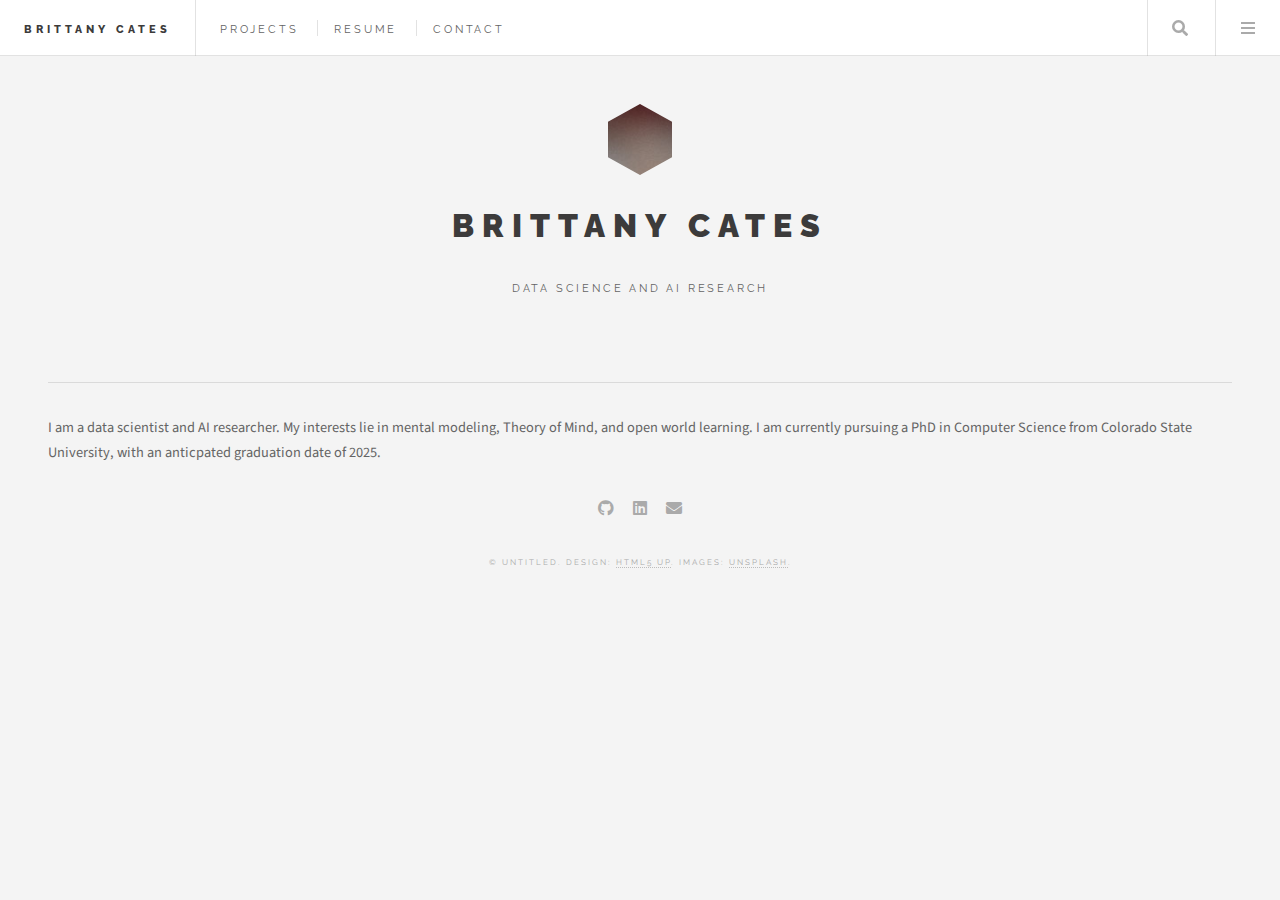
==== index.html @ a71bd6db "Add files via upload" ====
<!DOCTYPE HTML>
<!--
	Future Imperfect by HTML5 UP
	Free for personal and commercial use under the CCA 3.0 license (html5up.net/license)
-->
<html>
	<head>
		<title>Brittany Cates</title>
		<meta charset="utf-8" />
		<meta name="viewport" content="width=device-width, initial-scale=1, user-scalable=no" />
		<link rel="stylesheet" href="assets/css/main.css" />
	</head>
	<body class="is-preload">

		<!-- Wrapper -->
			<div id="wrapper">

				<!-- Header -->
					<header id="header">
						<h1><a href="index.html">Brittany Cates</a></h1>
						<nav class="links">
							<ul>
								<!--<li><a href="#">About</a></li>-->
								<li><a href="projects.html">Projects</a></li>
								<li><a href="https://blcates.github.io/CatesResume.pdf">Resume</a></li>
								<li><a href="contact.html">Contact</a></li>
								<!--
								<li><a href="#">Tempus</a></li>
								<li><a href="#">Adipiscing</a></li>
								-->
							</ul>
						</nav>
						<nav class="main">
							<ul>
								<li class="search">
									<a class="fa-search" href="#search">Search</a>
									<form id="search" method="get" action="#">
										<input type="text" name="query" placeholder="Search" />
									</form>
								</li>
								<li class="menu">
									<a class="fa-bars" href="#menu">Menu</a>
								</li>
							</ul>
						</nav>
					</header>

				<!-- Menu -->
					<section id="menu">

						<!-- Search -->
							<section>
								<form class="search" method="get" action="#">
									<input type="text" name="query" placeholder="Search" />
								</form>
							</section>

						<!-- Links -->
							<section>
								<ul class="links">
									<!--<li>
										<a href="#">
											<h3>About</h3>
											<p></p>
										</a>
									</li>-->
									<li>
										<a href="projects.html">
											<h3>Projects</h3>
											<p></p>
										</a>
									</li>
									<li>
										<a href="https://blcates.github.io/CatesResume.pdf">
											<h3>Resume</h3>
											<p></p>
										</a>
									</li>
									<li>
										<a href="contact.html">
											<h3>Contact</h3>
											<p></p>
										</a>
									</li>
									<!-- <li>
										<a href="#">
											<h3>Etiam sed consequat</h3>
											<p>Porta lectus amet ultricies</p>
										</a>
									</li>
									-->
								</ul>
							</section>

						<!-- Actions -->
						<!--
							<section>
								<ul class="actions stacked">
									<li><a href="#" class="button large fit">Log In</a></li>
								</ul>
							</section>
						-->	

					</section>

					<!-- Main -->
					<div id="main">

						<!-- Post -->
						<!--
							<article class="post">
								<header>
									<div class="title">
										<h2><a href="single.html">Magna sed adipiscing</a></h2>
										<p>Lorem ipsum dolor amet nullam consequat etiam feugiat</p>
									</div>
									<div class="meta">
										<time class="published" datetime="2015-11-01">November 1, 2015</time>
										<a href="#" class="author"><span class="name">Jane Doe</span><img src="images/avatar.jpg" alt="" /></a>
									</div>
								</header>
								<a href="single.html" class="image featured"><img src="images/pic01.jpg" alt="" /></a>
								<p>Mauris neque quam, fermentum ut nisl vitae, convallis maximus nisl. Sed mattis nunc id lorem euismod placerat. Vivamus porttitor magna enim, ac accumsan tortor cursus at. Phasellus sed ultricies mi non congue ullam corper. Praesent tincidunt sed tellus ut rutrum. Sed vitae justo condimentum, porta lectus vitae, ultricies congue gravida diam non fringilla.</p>
								<footer>
									<ul class="actions">
										<li><a href="single.html" class="button large">Continue Reading</a></li>
									</ul>
									<ul class="stats">
										<li><a href="#">General</a></li>
										<li><a href="#" class="icon solid fa-heart">28</a></li>
										<li><a href="#" class="icon solid fa-comment">128</a></li>
									</ul>
								</footer>
							</article>
						-->

						<!-- Post -->
						<!--
							<article class="post">
								<header>
									<div class="title">
										<h2><a href="single.html">Ultricies sed magna euismod enim vitae gravida</a></h2>
										<p>Lorem ipsum dolor amet nullam consequat etiam feugiat</p>
									</div>
									<div class="meta">
										<time class="published" datetime="2015-10-25">October 25, 2015</time>
										<a href="#" class="author"><span class="name">Jane Doe</span><img src="images/avatar.jpg" alt="" /></a>
									</div>
								</header>
								<a href="single.html" class="image featured"><img src="images/pic02.jpg" alt="" /></a>
								<p>Mauris neque quam, fermentum ut nisl vitae, convallis maximus nisl. Sed mattis nunc id lorem euismod placerat. Vivamus porttitor magna enim, ac accumsan tortor cursus at. Phasellus sed ultricies mi non congue ullam corper.</p>
								<footer>
									<ul class="actions">
										<li><a href="single.html" class="button large">Continue Reading</a></li>
									</ul>
									<ul class="stats">
										<li><a href="#">General</a></li>
										<li><a href="#" class="icon solid fa-heart">28</a></li>
										<li><a href="#" class="icon solid fa-comment">128</a></li>
									</ul>
								</footer>
							</article>
						<--
						<!-- Post -->
						<!--
							<article class="post">
								<header>
									<div class="title">
										<h2><a href="single.html">Euismod et accumsan</a></h2>
										<p>Lorem ipsum dolor amet nullam consequat etiam feugiat</p>
									</div>
									<div class="meta">
										<time class="published" datetime="2015-10-22">October 22, 2015</time>
										<a href="#" class="author"><span class="name">Jane Doe</span><img src="images/avatar.jpg" alt="" /></a>
									</div>
								</header>
								<a href="single.html" class="image featured"><img src="images/pic03.jpg" alt="" /></a>
								<p>Mauris neque quam, fermentum ut nisl vitae, convallis maximus nisl. Sed mattis nunc id lorem euismod placerat. Vivamus porttitor magna enim, ac accumsan tortor cursus at. Phasellus sed ultricies mi non congue ullam corper. Praesent tincidunt sed tellus ut rutrum. Sed vitae justo condimentum, porta lectus vitae, ultricies congue gravida diam non fringilla. Cras vehicula tellus eu ligula viverra, ac fringilla turpis suscipit. Quisque vestibulum rhoncus ligula.</p>
								<footer>
									<ul class="actions">
										<li><a href="single.html" class="button large">Continue Reading</a></li>
									</ul>
									<ul class="stats">
										<li><a href="#">General</a></li>
										<li><a href="#" class="icon solid fa-heart">28</a></li>
										<li><a href="#" class="icon solid fa-comment">128</a></li>
									</ul>
								</footer>
							</article>
						-->

						<!-- Post -->
						<!--
							<article class="post">
								<header>
									<div class="title">
										<h2><a href="#">Elements</a></h2>
										<p>Lorem ipsum dolor amet nullam consequat etiam feugiat</p>
									</div>
									<div class="meta">
										<time class="published" datetime="2015-10-18">October 18, 2015</time>
										<a href="#" class="author"><span class="name">Jane Doe</span><img src="images/avatar.jpg" alt="" /></a>
									</div>
								</header>

								<section>
									<h3>Text</h3>
									<p>This is <b>bold</b> and this is <strong>strong</strong>. This is <i>italic</i> and this is <em>emphasized</em>.
									This is <sup>superscript</sup> text and this is <sub>subscript</sub> text.
									This is <u>underlined</u> and this is code: <code>for (;;) { ... }</code>. Finally, <a href="#">this is a link</a>.</p>
									<hr />
									<p>Nunc lacinia ante nunc ac lobortis. Interdum adipiscing gravida odio porttitor sem non mi integer non faucibus ornare mi ut ante amet placerat aliquet. Volutpat eu sed ante lacinia sapien lorem accumsan varius montes viverra nibh in adipiscing blandit tempus accumsan.</p>
									
									<h2>Heading Level 2</h2>
									<h3>Heading Level 3</h3>
									<h4>Heading Level 4</h4>
									<hr />
									<h4>Blockquote</h4>
									<blockquote>Fringilla nisl. Donec accumsan interdum nisi, quis tincidunt felis sagittis eget tempus euismod. Vestibulum ante ipsum primis in faucibus vestibulum. Blandit adipiscing eu felis iaculis volutpat ac adipiscing accumsan faucibus. Vestibulum ante ipsum primis in faucibus lorem ipsum dolor sit amet nullam adipiscing eu felis.</blockquote>
									<h4>Preformatted</h4>
									<pre><code>i = 0;

while (!deck.isInOrder()) {
  print 'Iteration ' + i;
  deck.shuffle();
  i++;
}

print 'It took ' + i + ' iterations to sort the deck.';</code></pre>
								</section>

								<section>
									<h3>Lists</h3>
									<div class="row">
										<div class="col-6 col-12-medium">
											<h4>Unordered</h4>
											<ul>
												<li>Dolor pulvinar etiam.</li>
												<li>Sagittis adipiscing.</li>
												<li>Felis enim feugiat.</li>
											</ul>
											<h4>Alternate</h4>
											<ul class="alt">
												<li>Dolor pulvinar etiam.</li>
												<li>Sagittis adipiscing.</li>
												<li>Felis enim feugiat.</li>
											</ul>
										</div>
										<div class="col-6 col-12-medium">
											<h4>Ordered</h4>
											<ol>
												<li>Dolor pulvinar etiam.</li>
												<li>Etiam vel felis viverra.</li>
												<li>Felis enim feugiat.</li>
												<li>Dolor pulvinar etiam.</li>
												<li>Etiam vel felis lorem.</li>
												<li>Felis enim et feugiat.</li>
											</ol>
											<h4>Icons</h4>
											<ul class="icons">
												<li><a href="#" class="icon brands fa-twitter"><span class="label">Twitter</span></a></li>
												<li><a href="#" class="icon brands fa-facebook-f"><span class="label">Facebook</span></a></li>
												<li><a href="#" class="icon brands fa-instagram"><span class="label">Instagram</span></a></li>
												<li><a href="#" class="icon brands fa-github"><span class="label">Github</span></a></li>
											</ul>
										</div>
									</div>
									<h3>Actions</h3>
									<div class="row">
										<div class="col-6 col-12-medium">
											<ul class="actions">
												<li><a href="#" class="button">Default</a></li>
												<li><a href="#" class="button">Default</a></li>
												<li><a href="#" class="button">Default</a></li>
											</ul>
											<ul class="actions small">
												<li><a href="#" class="button small">Small</a></li>
												<li><a href="#" class="button small">Small</a></li>
												<li><a href="#" class="button small">Small</a></li>
											</ul>
											<ul class="actions stacked">
												<li><a href="#" class="button">Default</a></li>
												<li><a href="#" class="button">Default</a></li>
												<li><a href="#" class="button">Default</a></li>
											</ul>
											<ul class="actions stacked">
												<li><a href="#" class="button small">Small</a></li>
												<li><a href="#" class="button small">Small</a></li>
												<li><a href="#" class="button small">Small</a></li>
											</ul>
										</div>
										<div class="col-6 col-12-medium">
											<ul class="actions stacked">
												<li><a href="#" class="button fit">Default</a></li>
												<li><a href="#" class="button fit">Default</a></li>
											</ul>
											<ul class="actions stacked">
												<li><a href="#" class="button small fit">Small</a></li>
												<li><a href="#" class="button small fit">Small</a></li>
											</ul>
										</div>
									</div>
								</section>

								<section>
									<h3>Table</h3>
									<h4>Default</h4>
									<div class="table-wrapper">
										<table>
											<thead>
												<tr>
													<th>Name</th>
													<th>Description</th>
													<th>Price</th>
												</tr>
											</thead>
											<tbody>
												<tr>
													<td>Item One</td>
													<td>Ante turpis integer aliquet porttitor.</td>
													<td>29.99</td>
												</tr>
												<tr>
													<td>Item Two</td>
													<td>Vis ac commodo adipiscing arcu aliquet.</td>
													<td>19.99</td>
												</tr>
												<tr>
													<td>Item Three</td>
													<td> Morbi faucibus arcu accumsan lorem.</td>
													<td>29.99</td>
												</tr>
												<tr>
													<td>Item Four</td>
													<td>Vitae integer tempus condimentum.</td>
													<td>19.99</td>
												</tr>
												<tr>
													<td>Item Five</td>
													<td>Ante turpis integer aliquet porttitor.</td>
													<td>29.99</td>
												</tr>
											</tbody>
											<tfoot>
												<tr>
													<td colspan="2"></td>
													<td>100.00</td>
												</tr>
											</tfoot>
										</table>
									</div>

									<h4>Alternate</h4>
									<div class="table-wrapper">
										<table class="alt">
											<thead>
												<tr>
													<th>Name</th>
													<th>Description</th>
													<th>Price</th>
												</tr>
											</thead>
											<tbody>
												<tr>
													<td>Item One</td>
													<td>Ante turpis integer aliquet porttitor.</td>
													<td>29.99</td>
												</tr>
												<tr>
													<td>Item Two</td>
													<td>Vis ac commodo adipiscing arcu aliquet.</td>
													<td>19.99</td>
												</tr>
												<tr>
													<td>Item Three</td>
													<td> Morbi faucibus arcu accumsan lorem.</td>
													<td>29.99</td>
												</tr>
												<tr>
													<td>Item Four</td>
													<td>Vitae integer tempus condimentum.</td>
													<td>19.99</td>
												</tr>
												<tr>
													<td>Item Five</td>
													<td>Ante turpis integer aliquet porttitor.</td>
													<td>29.99</td>
												</tr>
											</tbody>
											<tfoot>
												<tr>
													<td colspan="2"></td>
													<td>100.00</td>
												</tr>
											</tfoot>
										</table>
									</div>
								</section>

								<section>
									<h3>Buttons</h3>
									<ul class="actions">
										<li><a href="#" class="button large">Large</a></li>
										<li><a href="#" class="button">Default</a></li>
										<li><a href="#" class="button small">Small</a></li>
									</ul>
									<ul class="actions fit">
										<li><a href="#" class="button fit">Fit</a></li>
										<li><a href="#" class="button fit">Fit</a></li>
										<li><a href="#" class="button fit">Fit</a></li>
									</ul>
									<ul class="actions fit small">
										<li><a href="#" class="button fit small">Fit + Small</a></li>
										<li><a href="#" class="button fit small">Fit + Small</a></li>
										<li><a href="#" class="button fit small">Fit + Small</a></li>
									</ul>
									<ul class="actions">
										<li><a href="#" class="button icon solid fa-download">Icon</a></li>
										<li><a href="#" class="button icon solid fa-upload">Icon</a></li>
										<li><a href="#" class="button icon solid fa-save">Icon</a></li>
									</ul>
									<ul class="actions">
										<li><span class="button disabled">Disabled</span></li>
										<li><span class="button disabled icon solid fa-download">Disabled</span></li>
									</ul>
								</section>

								<section>
									<h3>Form</h3>
									<form method="post" action="#">
										<div class="row gtr-uniform">
											<div class="col-6 col-12-xsmall">
												<input type="text" name="demo-name" id="demo-name" value="" placeholder="Name" />
											</div>
											<div class="col-6 col-12-xsmall">
												<input type="email" name="demo-email" id="demo-email" value="" placeholder="Email" />
											</div>
											<div class="col-12">
												<select name="demo-category" id="demo-category">
													<option value="">- Category -</option>
													<option value="1">Manufacturing</option>
													<option value="1">Shipping</option>
													<option value="1">Administration</option>
													<option value="1">Human Resources</option>
												</select>
											</div>
											<div class="col-4 col-12-small">
												<input type="radio" id="demo-priority-low" name="demo-priority" checked>
												<label for="demo-priority-low">Low</label>
											</div>
											<div class="col-4 col-12-small">
												<input type="radio" id="demo-priority-normal" name="demo-priority">
												<label for="demo-priority-normal">Normal</label>
											</div>
											<div class="col-4 col-12-small">
												<input type="radio" id="demo-priority-high" name="demo-priority">
												<label for="demo-priority-high">High</label>
											</div>
											<div class="col-6 col-12-small">
												<input type="checkbox" id="demo-copy" name="demo-copy">
												<label for="demo-copy">Email me a copy</label>
											</div>
											<div class="col-6 col-12-small">
												<input type="checkbox" id="demo-human" name="demo-human" checked>
												<label for="demo-human">Not a robot</label>
											</div>
											<div class="col-12">
												<textarea name="demo-message" id="demo-message" placeholder="Enter your message" rows="6"></textarea>
											</div>
											<div class="col-12">
												<ul class="actions">
													<li><input type="submit" value="Send Message" /></li>
													<li><input type="reset" value="Reset" /></li>
												</ul>
											</div>
										</div>
									</form>
								</section>

								<section>
									<h3>Image</h3>
									<h4>Fit</h4>
									<div class="box alt">
										<div class="row gtr-uniform">
											<div class="col-12"><span class="image fit"><img src="images/pic02.jpg" alt="" /></span></div>
											<div class="col-4"><span class="image fit"><img src="images/pic04.jpg" alt="" /></span></div>
											<div class="col-4"><span class="image fit"><img src="images/pic05.jpg" alt="" /></span></div>
											<div class="col-4"><span class="image fit"><img src="images/pic06.jpg" alt="" /></span></div>
											<div class="col-4"><span class="image fit"><img src="images/pic06.jpg" alt="" /></span></div>
											<div class="col-4"><span class="image fit"><img src="images/pic04.jpg" alt="" /></span></div>
											<div class="col-4"><span class="image fit"><img src="images/pic05.jpg" alt="" /></span></div>
											<div class="col-4"><span class="image fit"><img src="images/pic05.jpg" alt="" /></span></div>
											<div class="col-4"><span class="image fit"><img src="images/pic06.jpg" alt="" /></span></div>
											<div class="col-4"><span class="image fit"><img src="images/pic04.jpg" alt="" /></span></div>
										</div>
									</div>
									<h4>Left &amp; Right</h4>
									<p><span class="image left"><img src="images/pic07.jpg" alt="" /></span>Fringilla nisl. Donec accumsan interdum nisi, quis tincidunt felis sagittis eget. tempus euismod. Vestibulum ante ipsum primis in faucibus vestibulum. Blandit adipiscing eu felis iaculis volutpat ac adipiscing accumsan eu faucibus. Integer ac pellentesque praesent tincidunt felis sagittis eget. tempus euismod. Vestibulum ante ipsum primis in faucibus vestibulum. Blandit adipiscing eu felis iaculis volutpat ac adipiscing accumsan eu faucibus. Integer ac pellentesque praesent. Donec accumsan interdum nisi, quis tincidunt felis sagittis eget. tempus euismod. Vestibulum ante ipsum primis in faucibus vestibulum. Blandit adipiscing eu felis iaculis volutpat ac adipiscing accumsan eu faucibus. Integer ac pellentesque praesent tincidunt felis sagittis eget. tempus euismod. Vestibulum ante ipsum primis in faucibus vestibulum. Blandit adipiscing eu felis iaculis volutpat ac adipiscing accumsan eu faucibus. Integer ac pellentesque praesent. Blandit adipiscing eu felis iaculis volutpat ac adipiscing accumsan eu faucibus. Integer ac pellentesque praesent tincidunt felis sagittis eget. tempus euismod. Vestibulum ante ipsum primis in faucibus vestibulum. Blandit adipiscing eu felis iaculis volutpat ac adipiscing accumsan eu faucibus. Integer ac pellentesque praesent.</p>
									<p><span class="image right"><img src="images/pic04.jpg" alt="" /></span>Fringilla nisl. Donec accumsan interdum nisi, quis tincidunt felis sagittis eget. tempus euismod. Vestibulum ante ipsum primis in faucibus vestibulum. Blandit adipiscing eu felis iaculis volutpat ac adipiscing accumsan eu faucibus. Integer ac pellentesque praesent tincidunt felis sagittis eget. tempus euismod. Vestibulum ante ipsum primis in faucibus vestibulum. Blandit adipiscing eu felis iaculis volutpat ac adipiscing accumsan eu faucibus. Integer ac pellentesque praesent. Donec accumsan interdum nisi, quis tincidunt felis sagittis eget. tempus euismod. Vestibulum ante ipsum primis in faucibus vestibulum. Blandit adipiscing eu felis iaculis volutpat ac adipiscing accumsan eu faucibus. Integer ac pellentesque praesent tincidunt felis sagittis eget. tempus euismod. Vestibulum ante ipsum primis in faucibus vestibulum. Blandit adipiscing eu felis iaculis volutpat ac adipiscing accumsan eu faucibus. Integer ac pellentesque praesent. Blandit adipiscing eu felis iaculis volutpat ac adipiscing accumsan eu faucibus. Integer ac pellentesque praesent tincidunt felis sagittis eget. tempus euismod. Vestibulum ante ipsum primis in faucibus vestibulum. Blandit adipiscing eu felis iaculis volutpat ac adipiscing accumsan eu faucibus. Integer ac pellentesque praesent.</p>
								</section>

							</article>
						-->

						<!-- Pagination -->
						<!--
							<ul class="actions pagination">
								<li><a href="" class="disabled button large previous">Previous Page</a></li>
								<li><a href="#" class="button large next">Next Page</a></li>
							</ul>
							-->

					</div>

				<!-- Sidebar -->
					<section class="main">

						<!-- Intro -->
							<section id="intro">
								<a href="#" class="logo"><img src="images/logo.jpg" alt="" /></a>
								<header>
									<h2>Brittany Cates</h2>
									<p>Data Science and AI Research <a href="http://html5up.net"></a></p>
								</header>
							</section>

						<!-- Mini Posts -->
							<section>
								<div class="mini-posts">

									<!-- Mini Post -->
									<!--
										<article class="mini-post">
											<header>
												<h3><a href="single.html">Vitae sed condimentum</a></h3>
												<time class="published" datetime="2015-10-20">October 20, 2015</time>
												<a href="#" class="author"><img src="images/avatar.jpg" alt="" /></a>
											</header>
											<a href="single.html" class="image"><img src="images/pic04.jpg" alt="" /></a>
										</article>
									-->

									<!-- Mini Post -->
									<!--
										<article class="mini-post">
											<header>
												<h3><a href="single.html">Rutrum neque accumsan</a></h3>
												<time class="published" datetime="2015-10-19">October 19, 2015</time>
												<a href="#" class="author"><img src="images/avatar.jpg" alt="" /></a>
											</header>
											<a href="single.html" class="image"><img src="images/pic05.jpg" alt="" /></a>
										</article>
										-->

									<!-- Mini Post -->
									<!--
										<article class="mini-post">
											<header>
												<h3><a href="single.html">Odio congue mattis</a></h3>
												<time class="published" datetime="2015-10-18">October 18, 2015</time>
												<a href="#" class="author"><img src="images/avatar.jpg" alt="" /></a>
											</header>
											<a href="single.html" class="image"><img src="images/pic06.jpg" alt="" /></a>
										</article>
										-->

									<!-- Mini Post -->
									<!--
										<article class="mini-post">
											<header>
												<h3><a href="single.html">Enim nisl veroeros</a></h3>
												<time class="published" datetime="2015-10-17">October 17, 2015</time>
												<a href="#" class="author"><img src="images/avatar.jpg" alt="" /></a>
											</header>
											<a href="single.html" class="image"><img src="images/pic07.jpg" alt="" /></a>
										</article>
									-->

								</div>
							</section>

						<!-- Posts List -->
						<!---
							<section>
								<ul class="posts">
									<li>
										<article>
											<header>
												<h3><a href="single.html">Lorem ipsum fermentum ut nisl vitae</a></h3>
												<time class="published" datetime="2015-10-20">October 20, 2015</time>
											</header>
											<a href="single.html" class="image"><img src="images/pic08.jpg" alt="" /></a>
										</article>
									</li>
									<li>
										<article>
											<header>
												<h3><a href="single.html">Convallis maximus nisl mattis nunc id lorem</a></h3>
												<time class="published" datetime="2015-10-15">October 15, 2015</time>
											</header>
											<a href="single.html" class="image"><img src="images/pic09.jpg" alt="" /></a>
										</article>
									</li>
									<li>
										<article>
											<header>
												<h3><a href="single.html">Euismod amet placerat vivamus porttitor</a></h3>
												<time class="published" datetime="2015-10-10">October 10, 2015</time>
											</header>
											<a href="single.html" class="image"><img src="images/pic10.jpg" alt="" /></a>
										</article>
									</li>
									<li>
										<article>
											<header>
												<h3><a href="single.html">Magna enim accumsan tortor cursus ultricies</a></h3>
												<time class="published" datetime="2015-10-08">October 8, 2015</time>
											</header>
											<a href="single.html" class="image"><img src="images/pic11.jpg" alt="" /></a>
										</article>
									</li>
									<li>
										<article>
											<header>
												<h3><a href="single.html">Congue ullam corper lorem ipsum dolor</a></h3>
												<time class="published" datetime="2015-10-06">October 7, 2015</time>
											</header>
											<a href="single.html" class="image"><img src="images/pic12.jpg" alt="" /></a>
										</article>
									</li>
								</ul>
							</section>
						-->

						<!-- About -->
						<hr />
							<section class="blurb">
								<!--<h2>About</h2>-->
								<p>I am a data scientist and AI researcher. My interests lie in mental modeling, 
									Theory of Mind, and open world learning. I am currently pursuing a PhD in Computer Science 
									from Colorado State University, with an anticpated graduation date of 2025.
								</p>
								<!--
								<ul class="actions">
									<li><a href="https://blcates.github.io/CatesResume.pdf" class="button medium" target="_blank">resume</a></li>
								</ul>
								-->
							</section>

						<!-- Footer -->
						<center>
							<section id="footer">
								<ul class="icons">
									<!--
									<li><a href="#" class="icon brands fa-twitter"><span class="label">Twitter</span></a></li>
									<li><a href="#" class="icon brands fa-facebook-f"><span class="label">Facebook</span></a></li>
									<li><a href="#" class="icon brands fa-instagram"><span class="label">Instagram</span></a></li>
									<li><a href="#" class="icon solid fa-rss"><span class="label">RSS</span></a></li>
									-->
									<li><a href="https://github.com/blcates" class="icon brands fa-github" target="_blank"><span class="label">RSS</span></a></li>
									<li><a href="https://www.www.linkedin.com/in/brittanylcates" class="icon brands fa-linkedin" target="_blank"><span class="label">Facebook</span></a></li>
									<li><a href="contact.html" class="icon solid fa-envelope"><span class="label">Email</span></a></li>
									
								</ul>
								<p class="copyright">&copy; Untitled. Design: <a href="http://html5up.net">HTML5 UP</a>. Images: <a href="http://unsplash.com">Unsplash</a>.</p>
							</section>
							</center>

					</section>

			</div>

		<!-- Scripts -->
			<script src="assets/js/jquery.min.js"></script>
			<script src="assets/js/browser.min.js"></script>
			<script src="assets/js/breakpoints.min.js"></script>
			<script src="assets/js/util.js"></script>
			<script src="assets/js/main.js"></script>

	</body>
</html>
---- assets/css/main.css ----
@import url(fontawesome-all.min.css);
@import url("https://fonts.googleapis.com/css?family=Source+Sans+Pro:400,700|Raleway:400,800,900");

/*
	Future Imperfect by HTML5 UP
	html5up.net | @ajlkn
	Free for personal and commercial use under the CCA 3.0 license (html5up.net/license)
*/

html, body, div, span, applet, object,
iframe, h1, h2, h3, h4, h5, h6, p, blockquote,
pre, a, abbr, acronym, address, big, cite,
code, del, dfn, em, img, ins, kbd, q, s, samp,
small, strike, strong, sub, sup, tt, var, b,
u, i, center, dl, dt, dd, ol, ul, li, fieldset,
form, label, legend, table, caption, tbody,
tfoot, thead, tr, th, td, article, aside,
canvas, details, embed, figure, figcaption,
footer, header, hgroup, menu, nav, output, ruby,
section, summary, time, mark, audio, video {
	margin: 0;
	padding: 0;
	border: 0;
	font-size: 100%;
	font: inherit;
	vertical-align: baseline;}

article, aside, details, figcaption, figure,
footer, header, hgroup, menu, nav, section {
	display: block;}

body {
	line-height: 1;
}

ol, ul {
	list-style: none;
}

blockquote, q {
	quotes: none;
}

	blockquote:before, blockquote:after, q:before, q:after {
		content: '';
		content: none;
	}

table {
	border-collapse: collapse;
	border-spacing: 0;
}

body {
	-webkit-text-size-adjust: none;
}

mark {
	background-color: transparent;
	color: inherit;
}

input::-moz-focus-inner {
	border: 0;
	padding: 0;
}

input, select, textarea {
	-moz-appearance: none;
	-webkit-appearance: none;
	-ms-appearance: none;
	appearance: none;
}

/* Basic */

	@-ms-viewport {
		width: device-width;
	}

	body {
		-ms-overflow-style: scrollbar;
	}

	@media screen and (max-width: 480px) {

		html, body {
			min-width: 320px;
		}

	}

	html {
		box-sizing: border-box;
	}

	*, *:before, *:after {
		box-sizing: inherit;
	}

	body {
		background: #f4f4f4;
	}

		body.is-preload *, body.is-preload *:before, body.is-preload *:after {
			-moz-animation: none !important;
			-webkit-animation: none !important;
			-ms-animation: none !important;
			animation: none !important;
			-moz-transition: none !important;
			-webkit-transition: none !important;
			-ms-transition: none !important;
			transition: none !important;
		}

/* Type */

	body, input, select, textarea {
		color: #646464;
		font-family: "Source Sans Pro", Helvetica, sans-serif;
		font-size: 14pt;
		font-weight: 400;
		line-height: 1.75;
	}

		@media screen and (max-width: 1680px) {

			body, input, select, textarea {
				font-size: 12pt;
			}

		}

		@media screen and (max-width: 1280px) {

			body, input, select, textarea {
				font-size: 12pt;
			}

		}

		@media screen and (max-width: 980px) {

			body, input, select, textarea {
				font-size: 12pt;
			}

		}

		@media screen and (max-width: 736px) {

			body, input, select, textarea {
				font-size: 12pt;
			}

		}

		@media screen and (max-width: 480px) {

			body, input, select, textarea {
				font-size: 12pt;
			}

		}

	a {
		-moz-transition: color 0.2s ease, border-bottom-color 0.2s ease;
		-webkit-transition: color 0.2s ease, border-bottom-color 0.2s ease;
		-ms-transition: color 0.2s ease, border-bottom-color 0.2s ease;
		transition: color 0.2s ease, border-bottom-color 0.2s ease;
		border-bottom: dotted 1px rgba(160, 160, 160, 0.65);
		color: inherit;
		text-decoration: none;
	}

		a:before {
			-moz-transition: color 0.2s ease;
			-webkit-transition: color 0.2s ease;
			-ms-transition: color 0.2s ease;
			transition: color 0.2s ease;
		}

		a:hover {
			border-bottom-color: transparent;
			color: #2ebaae !important;
		}

			a:hover:before {
				color: #2ebaae !important;
			}

	strong, b {
		color: #3c3b3b;
		font-weight: 700;
	}

	em, i {
		font-style: italic;
	}

	p {
		margin: 0 0 2em 0;
	}

	h1, h2, h3, h4, h5, h6 {
		color: #3c3b3b;
		font-family: "Raleway", Helvetica, sans-serif;
		font-weight: 800;
		letter-spacing: 0.25em;
		line-height: 1.65;
		margin: 0 0 1em 0;
		text-transform: uppercase;
	}

		h1 a, h2 a, h3 a, h4 a, h5 a, h6 a {
			color: inherit;
			border-bottom: 0;
		}

	h2 {
		font-size: 1.1em;
	}

	h3 {
		font-size: 0.9em;
	}

	h4 {
		font-size: 0.7em;
	}

	h5 {
		font-size: 0.7em;
	}

	h6 {
		font-size: 0.7em;
	}

	sub {
		font-size: 0.8em;
		position: relative;
		top: 0.5em;
	}

	sup {
		font-size: 0.8em;
		position: relative;
		top: -0.5em;
	}

	blockquote {
		border-left: solid 4px rgba(160, 160, 160, 0.3);
		font-style: italic;
		margin: 0 0 2em 0;
		padding: 0.5em 0 0.5em 2em;
	}

	code {
		background: rgba(160, 160, 160, 0.075);
		border: solid 1px rgba(160, 160, 160, 0.3);
		font-family: "Courier New", monospace;
		font-size: 0.9em;
		margin: 0 0.25em;
		padding: 0.25em 0.65em;
	}

	pre {
		-webkit-overflow-scrolling: touch;
		font-family: "Courier New", monospace;
		font-size: 0.9em;
		margin: 0 0 2em 0;
	}

		pre code {
			display: block;
			line-height: 1.75em;
			padding: 1em 1.5em;
			overflow-x: auto;
		}

	hr {
		border: 0;
		border-bottom: solid 1px rgba(160, 160, 160, 0.3);
		margin: 2em 0;
	}

		hr.major {
			margin: 3em 0;
		}

	.align-left {
		text-align: left;
	}

	.align-center {
		text-align: center;
	}

	.align-right {
		text-align: right;
	}

/* Row */

	.row {
		display: flex;
		flex-wrap: wrap;
		box-sizing: border-box;
		align-items: stretch;
	}

		.row > * {
			box-sizing: border-box;
		}

		.row.gtr-uniform > * > :last-child {
			margin-bottom: 0;
		}

		.row.aln-left {
			justify-content: flex-start;
		}

		.row.aln-center {
			justify-content: center;
		}

		.row.aln-right {
			justify-content: flex-end;
		}

		.row.aln-top {
			align-items: flex-start;
		}

		.row.aln-middle {
			align-items: center;
		}

		.row.aln-bottom {
			align-items: flex-end;
		}

		.row > .imp {
			order: -1;
		}

		.row > .col-1 {
			width: 8.33333%;
		}

		.row > .off-1 {
			margin-left: 8.33333%;
		}

		.row > .col-2 {
			width: 16.66667%;
		}

		.row > .off-2 {
			margin-left: 16.66667%;
		}

		.row > .col-3 {
			width: 25%;
		}

		.row > .off-3 {
			margin-left: 25%;
		}

		.row > .col-4 {
			width: 33.33333%;
		}

		.row > .off-4 {
			margin-left: 33.33333%;
		}

		.row > .col-5 {
			width: 41.66667%;
		}

		.row > .off-5 {
			margin-left: 41.66667%;
		}

		.row > .col-6 {
			width: 50%;
		}

		.row > .off-6 {
			margin-left: 50%;
		}

		.row > .col-7 {
			width: 58.33333%;
		}

		.row > .off-7 {
			margin-left: 58.33333%;
		}

		.row > .col-8 {
			width: 66.66667%;
		}

		.row > .off-8 {
			margin-left: 66.66667%;
		}

		.row > .col-9 {
			width: 75%;
		}

		.row > .off-9 {
			margin-left: 75%;
		}

		.row > .col-10 {
			width: 83.33333%;
		}

		.row > .off-10 {
			margin-left: 83.33333%;
		}

		.row > .col-11 {
			width: 91.66667%;
		}

		.row > .off-11 {
			margin-left: 91.66667%;
		}

		.row > .col-12 {
			width: 100%;
		}

		.row > .off-12 {
			margin-left: 100%;
		}

		.row.gtr-0 {
			margin-top: 0;
			margin-left: 0em;
		}

			.row.gtr-0 > * {
				padding: 0 0 0 0em;
			}

			.row.gtr-0.gtr-uniform {
				margin-top: 0em;
			}

				.row.gtr-0.gtr-uniform > * {
					padding-top: 0em;
				}

		.row.gtr-25 {
			margin-top: 0;
			margin-left: -0.25em;
		}

			.row.gtr-25 > * {
				padding: 0 0 0 0.25em;
			}

			.row.gtr-25.gtr-uniform {
				margin-top: -0.25em;
			}

				.row.gtr-25.gtr-uniform > * {
					padding-top: 0.25em;
				}

		.row.gtr-50 {
			margin-top: 0;
			margin-left: -0.5em;
		}

			.row.gtr-50 > * {
				padding: 0 0 0 0.5em;
			}

			.row.gtr-50.gtr-uniform {
				margin-top: -0.5em;
			}

				.row.gtr-50.gtr-uniform > * {
					padding-top: 0.5em;
				}

		.row {
			margin-top: 0;
			margin-left: -1em;
		}

			.row > * {
				padding: 0 0 0 1em;
			}

			.row.gtr-uniform {
				margin-top: -1em;
			}

				.row.gtr-uniform > * {
					padding-top: 1em;
				}

		.row.gtr-150 {
			margin-top: 0;
			margin-left: -1.5em;
		}

			.row.gtr-150 > * {
				padding: 0 0 0 1.5em;
			}

			.row.gtr-150.gtr-uniform {
				margin-top: -1.5em;
			}

				.row.gtr-150.gtr-uniform > * {
					padding-top: 1.5em;
				}

		.row.gtr-200 {
			margin-top: 0;
			margin-left: -2em;
		}

			.row.gtr-200 > * {
				padding: 0 0 0 2em;
			}

			.row.gtr-200.gtr-uniform {
				margin-top: -2em;
			}

				.row.gtr-200.gtr-uniform > * {
					padding-top: 2em;
				}

		@media screen and (max-width: 1680px) {

			.row {
				display: flex;
				flex-wrap: wrap;
				box-sizing: border-box;
				align-items: stretch;
			}

				.row > * {
					box-sizing: border-box;
				}

				.row.gtr-uniform > * > :last-child {
					margin-bottom: 0;
				}

				.row.aln-left {
					justify-content: flex-start;
				}

				.row.aln-center {
					justify-content: center;
				}

				.row.aln-right {
					justify-content: flex-end;
				}

				.row.aln-top {
					align-items: flex-start;
				}

				.row.aln-middle {
					align-items: center;
				}

				.row.aln-bottom {
					align-items: flex-end;
				}

				.row > .imp-xlarge {
					order: -1;
				}

				.row > .col-1-xlarge {
					width: 8.33333%;
				}

				.row > .off-1-xlarge {
					margin-left: 8.33333%;
				}

				.row > .col-2-xlarge {
					width: 16.66667%;
				}

				.row > .off-2-xlarge {
					margin-left: 16.66667%;
				}

				.row > .col-3-xlarge {
					width: 25%;
				}

				.row > .off-3-xlarge {
					margin-left: 25%;
				}

				.row > .col-4-xlarge {
					width: 33.33333%;
				}

				.row > .off-4-xlarge {
					margin-left: 33.33333%;
				}

				.row > .col-5-xlarge {
					width: 41.66667%;
				}

				.row > .off-5-xlarge {
					margin-left: 41.66667%;
				}

				.row > .col-6-xlarge {
					width: 50%;
				}

				.row > .off-6-xlarge {
					margin-left: 50%;
				}

				.row > .col-7-xlarge {
					width: 58.33333%;
				}

				.row > .off-7-xlarge {
					margin-left: 58.33333%;
				}

				.row > .col-8-xlarge {
					width: 66.66667%;
				}

				.row > .off-8-xlarge {
					margin-left: 66.66667%;
				}

				.row > .col-9-xlarge {
					width: 75%;
				}

				.row > .off-9-xlarge {
					margin-left: 75%;
				}

				.row > .col-10-xlarge {
					width: 83.33333%;
				}

				.row > .off-10-xlarge {
					margin-left: 83.33333%;
				}

				.row > .col-11-xlarge {
					width: 91.66667%;
				}

				.row > .off-11-xlarge {
					margin-left: 91.66667%;
				}

				.row > .col-12-xlarge {
					width: 100%;
				}

				.row > .off-12-xlarge {
					margin-left: 100%;
				}

				.row.gtr-0 {
					margin-top: 0;
					margin-left: 0em;
				}

					.row.gtr-0 > * {
						padding: 0 0 0 0em;
					}

					.row.gtr-0.gtr-uniform {
						margin-top: 0em;
					}

						.row.gtr-0.gtr-uniform > * {
							padding-top: 0em;
						}

				.row.gtr-25 {
					margin-top: 0;
					margin-left: -0.25em;
				}

					.row.gtr-25 > * {
						padding: 0 0 0 0.25em;
					}

					.row.gtr-25.gtr-uniform {
						margin-top: -0.25em;
					}

						.row.gtr-25.gtr-uniform > * {
							padding-top: 0.25em;
						}

				.row.gtr-50 {
					margin-top: 0;
					margin-left: -0.5em;
				}

					.row.gtr-50 > * {
						padding: 0 0 0 0.5em;
					}

					.row.gtr-50.gtr-uniform {
						margin-top: -0.5em;
					}

						.row.gtr-50.gtr-uniform > * {
							padding-top: 0.5em;
						}

				.row {
					margin-top: 0;
					margin-left: -1em;
				}

					.row > * {
						padding: 0 0 0 1em;
					}

					.row.gtr-uniform {
						margin-top: -1em;
					}

						.row.gtr-uniform > * {
							padding-top: 1em;
						}

				.row.gtr-150 {
					margin-top: 0;
					margin-left: -1.5em;
				}

					.row.gtr-150 > * {
						padding: 0 0 0 1.5em;
					}

					.row.gtr-150.gtr-uniform {
						margin-top: -1.5em;
					}

						.row.gtr-150.gtr-uniform > * {
							padding-top: 1.5em;
						}

				.row.gtr-200 {
					margin-top: 0;
					margin-left: -2em;
				}

					.row.gtr-200 > * {
						padding: 0 0 0 2em;
					}

					.row.gtr-200.gtr-uniform {
						margin-top: -2em;
					}

						.row.gtr-200.gtr-uniform > * {
							padding-top: 2em;
						}

		}

		@media screen and (max-width: 1280px) {

			.row {
				display: flex;
				flex-wrap: wrap;
				box-sizing: border-box;
				align-items: stretch;
			}

				.row > * {
					box-sizing: border-box;
				}

				.row.gtr-uniform > * > :last-child {
					margin-bottom: 0;
				}

				.row.aln-left {
					justify-content: flex-start;
				}

				.row.aln-center {
					justify-content: center;
				}

				.row.aln-right {
					justify-content: flex-end;
				}

				.row.aln-top {
					align-items: flex-start;
				}

				.row.aln-middle {
					align-items: center;
				}

				.row.aln-bottom {
					align-items: flex-end;
				}

				.row > .imp-large {
					order: -1;
				}

				.row > .col-1-large {
					width: 8.33333%;
				}

				.row > .off-1-large {
					margin-left: 8.33333%;
				}

				.row > .col-2-large {
					width: 16.66667%;
				}

				.row > .off-2-large {
					margin-left: 16.66667%;
				}

				.row > .col-3-large {
					width: 25%;
				}

				.row > .off-3-large {
					margin-left: 25%;
				}

				.row > .col-4-large {
					width: 33.33333%;
				}

				.row > .off-4-large {
					margin-left: 33.33333%;
				}

				.row > .col-5-large {
					width: 41.66667%;
				}

				.row > .off-5-large {
					margin-left: 41.66667%;
				}

				.row > .col-6-large {
					width: 50%;
				}

				.row > .off-6-large {
					margin-left: 50%;
				}

				.row > .col-7-large {
					width: 58.33333%;
				}

				.row > .off-7-large {
					margin-left: 58.33333%;
				}

				.row > .col-8-large {
					width: 66.66667%;
				}

				.row > .off-8-large {
					margin-left: 66.66667%;
				}

				.row > .col-9-large {
					width: 75%;
				}

				.row > .off-9-large {
					margin-left: 75%;
				}

				.row > .col-10-large {
					width: 83.33333%;
				}

				.row > .off-10-large {
					margin-left: 83.33333%;
				}

				.row > .col-11-large {
					width: 91.66667%;
				}

				.row > .off-11-large {
					margin-left: 91.66667%;
				}

				.row > .col-12-large {
					width: 100%;
				}

				.row > .off-12-large {
					margin-left: 100%;
				}

				.row.gtr-0 {
					margin-top: 0;
					margin-left: 0em;
				}

					.row.gtr-0 > * {
						padding: 0 0 0 0em;
					}

					.row.gtr-0.gtr-uniform {
						margin-top: 0em;
					}

						.row.gtr-0.gtr-uniform > * {
							padding-top: 0em;
						}

				.row.gtr-25 {
					margin-top: 0;
					margin-left: -0.25em;
				}

					.row.gtr-25 > * {
						padding: 0 0 0 0.25em;
					}

					.row.gtr-25.gtr-uniform {
						margin-top: -0.25em;
					}

						.row.gtr-25.gtr-uniform > * {
							padding-top: 0.25em;
						}

				.row.gtr-50 {
					margin-top: 0;
					margin-left: -0.5em;
				}

					.row.gtr-50 > * {
						padding: 0 0 0 0.5em;
					}

					.row.gtr-50.gtr-uniform {
						margin-top: -0.5em;
					}

						.row.gtr-50.gtr-uniform > * {
							padding-top: 0.5em;
						}

				.row {
					margin-top: 0;
					margin-left: -1em;
				}

					.row > * {
						padding: 0 0 0 1em;
					}

					.row.gtr-uniform {
						margin-top: -1em;
					}

						.row.gtr-uniform > * {
							padding-top: 1em;
						}

				.row.gtr-150 {
					margin-top: 0;
					margin-left: -1.5em;
				}

					.row.gtr-150 > * {
						padding: 0 0 0 1.5em;
					}

					.row.gtr-150.gtr-uniform {
						margin-top: -1.5em;
					}

						.row.gtr-150.gtr-uniform > * {
							padding-top: 1.5em;
						}

				.row.gtr-200 {
					margin-top: 0;
					margin-left: -2em;
				}

					.row.gtr-200 > * {
						padding: 0 0 0 2em;
					}

					.row.gtr-200.gtr-uniform {
						margin-top: -2em;
					}

						.row.gtr-200.gtr-uniform > * {
							padding-top: 2em;
						}

		}

		@media screen and (max-width: 980px) {

			.row {
				display: flex;
				flex-wrap: wrap;
				box-sizing: border-box;
				align-items: stretch;
			}

				.row > * {
					box-sizing: border-box;
				}

				.row.gtr-uniform > * > :last-child {
					margin-bottom: 0;
				}

				.row.aln-left {
					justify-content: flex-start;
				}

				.row.aln-center {
					justify-content: center;
				}

				.row.aln-right {
					justify-content: flex-end;
				}

				.row.aln-top {
					align-items: flex-start;
				}

				.row.aln-middle {
					align-items: center;
				}

				.row.aln-bottom {
					align-items: flex-end;
				}

				.row > .imp-medium {
					order: -1;
				}

				.row > .col-1-medium {
					width: 8.33333%;
				}

				.row > .off-1-medium {
					margin-left: 8.33333%;
				}

				.row > .col-2-medium {
					width: 16.66667%;
				}

				.row > .off-2-medium {
					margin-left: 16.66667%;
				}

				.row > .col-3-medium {
					width: 25%;
				}

				.row > .off-3-medium {
					margin-left: 25%;
				}

				.row > .col-4-medium {
					width: 33.33333%;
				}

				.row > .off-4-medium {
					margin-left: 33.33333%;
				}

				.row > .col-5-medium {
					width: 41.66667%;
				}

				.row > .off-5-medium {
					margin-left: 41.66667%;
				}

				.row > .col-6-medium {
					width: 50%;
				}

				.row > .off-6-medium {
					margin-left: 50%;
				}

				.row > .col-7-medium {
					width: 58.33333%;
				}

				.row > .off-7-medium {
					margin-left: 58.33333%;
				}

				.row > .col-8-medium {
					width: 66.66667%;
				}

				.row > .off-8-medium {
					margin-left: 66.66667%;
				}

				.row > .col-9-medium {
					width: 75%;
				}

				.row > .off-9-medium {
					margin-left: 75%;
				}

				.row > .col-10-medium {
					width: 83.33333%;
				}

				.row > .off-10-medium {
					margin-left: 83.33333%;
				}

				.row > .col-11-medium {
					width: 91.66667%;
				}

				.row > .off-11-medium {
					margin-left: 91.66667%;
				}

				.row > .col-12-medium {
					width: 100%;
				}

				.row > .off-12-medium {
					margin-left: 100%;
				}

				.row.gtr-0 {
					margin-top: 0;
					margin-left: 0em;
				}

					.row.gtr-0 > * {
						padding: 0 0 0 0em;
					}

					.row.gtr-0.gtr-uniform {
						margin-top: 0em;
					}

						.row.gtr-0.gtr-uniform > * {
							padding-top: 0em;
						}

				.row.gtr-25 {
					margin-top: 0;
					margin-left: -0.25em;
				}

					.row.gtr-25 > * {
						padding: 0 0 0 0.25em;
					}

					.row.gtr-25.gtr-uniform {
						margin-top: -0.25em;
					}

						.row.gtr-25.gtr-uniform > * {
							padding-top: 0.25em;
						}

				.row.gtr-50 {
					margin-top: 0;
					margin-left: -0.5em;
				}

					.row.gtr-50 > * {
						padding: 0 0 0 0.5em;
					}

					.row.gtr-50.gtr-uniform {
						margin-top: -0.5em;
					}

						.row.gtr-50.gtr-uniform > * {
							padding-top: 0.5em;
						}

				.row {
					margin-top: 0;
					margin-left: -1em;
				}

					.row > * {
						padding: 0 0 0 1em;
					}

					.row.gtr-uniform {
						margin-top: -1em;
					}

						.row.gtr-uniform > * {
							padding-top: 1em;
						}

				.row.gtr-150 {
					margin-top: 0;
					margin-left: -1.5em;
				}

					.row.gtr-150 > * {
						padding: 0 0 0 1.5em;
					}

					.row.gtr-150.gtr-uniform {
						margin-top: -1.5em;
					}

						.row.gtr-150.gtr-uniform > * {
							padding-top: 1.5em;
						}

				.row.gtr-200 {
					margin-top: 0;
					margin-left: -2em;
				}

					.row.gtr-200 > * {
						padding: 0 0 0 2em;
					}

					.row.gtr-200.gtr-uniform {
						margin-top: -2em;
					}

						.row.gtr-200.gtr-uniform > * {
							padding-top: 2em;
						}

		}

		@media screen and (max-width: 736px) {

			.row {
				display: flex;
				flex-wrap: wrap;
				box-sizing: border-box;
				align-items: stretch;
			}

				.row > * {
					box-sizing: border-box;
				}

				.row.gtr-uniform > * > :last-child {
					margin-bottom: 0;
				}

				.row.aln-left {
					justify-content: flex-start;
				}

				.row.aln-center {
					justify-content: center;
				}

				.row.aln-right {
					justify-content: flex-end;
				}

				.row.aln-top {
					align-items: flex-start;
				}

				.row.aln-middle {
					align-items: center;
				}

				.row.aln-bottom {
					align-items: flex-end;
				}

				.row > .imp-small {
					order: -1;
				}

				.row > .col-1-small {
					width: 8.33333%;
				}

				.row > .off-1-small {
					margin-left: 8.33333%;
				}

				.row > .col-2-small {
					width: 16.66667%;
				}

				.row > .off-2-small {
					margin-left: 16.66667%;
				}

				.row > .col-3-small {
					width: 25%;
				}

				.row > .off-3-small {
					margin-left: 25%;
				}

				.row > .col-4-small {
					width: 33.33333%;
				}

				.row > .off-4-small {
					margin-left: 33.33333%;
				}

				.row > .col-5-small {
					width: 41.66667%;
				}

				.row > .off-5-small {
					margin-left: 41.66667%;
				}

				.row > .col-6-small {
					width: 50%;
				}

				.row > .off-6-small {
					margin-left: 50%;
				}

				.row > .col-7-small {
					width: 58.33333%;
				}

				.row > .off-7-small {
					margin-left: 58.33333%;
				}

				.row > .col-8-small {
					width: 66.66667%;
				}

				.row > .off-8-small {
					margin-left: 66.66667%;
				}

				.row > .col-9-small {
					width: 75%;
				}

				.row > .off-9-small {
					margin-left: 75%;
				}

				.row > .col-10-small {
					width: 83.33333%;
				}

				.row > .off-10-small {
					margin-left: 83.33333%;
				}

				.row > .col-11-small {
					width: 91.66667%;
				}

				.row > .off-11-small {
					margin-left: 91.66667%;
				}

				.row > .col-12-small {
					width: 100%;
				}

				.row > .off-12-small {
					margin-left: 100%;
				}

				.row.gtr-0 {
					margin-top: 0;
					margin-left: 0em;
				}

					.row.gtr-0 > * {
						padding: 0 0 0 0em;
					}

					.row.gtr-0.gtr-uniform {
						margin-top: 0em;
					}

						.row.gtr-0.gtr-uniform > * {
							padding-top: 0em;
						}

				.row.gtr-25 {
					margin-top: 0;
					margin-left: -0.25em;
				}

					.row.gtr-25 > * {
						padding: 0 0 0 0.25em;
					}

					.row.gtr-25.gtr-uniform {
						margin-top: -0.25em;
					}

						.row.gtr-25.gtr-uniform > * {
							padding-top: 0.25em;
						}

				.row.gtr-50 {
					margin-top: 0;
					margin-left: -0.5em;
				}

					.row.gtr-50 > * {
						padding: 0 0 0 0.5em;
					}

					.row.gtr-50.gtr-uniform {
						margin-top: -0.5em;
					}

						.row.gtr-50.gtr-uniform > * {
							padding-top: 0.5em;
						}

				.row {
					margin-top: 0;
					margin-left: -1em;
				}

					.row > * {
						padding: 0 0 0 1em;
					}

					.row.gtr-uniform {
						margin-top: -1em;
					}

						.row.gtr-uniform > * {
							padding-top: 1em;
						}

				.row.gtr-150 {
					margin-top: 0;
					margin-left: -1.5em;
				}

					.row.gtr-150 > * {
						padding: 0 0 0 1.5em;
					}

					.row.gtr-150.gtr-uniform {
						margin-top: -1.5em;
					}

						.row.gtr-150.gtr-uniform > * {
							padding-top: 1.5em;
						}

				.row.gtr-200 {
					margin-top: 0;
					margin-left: -2em;
				}

					.row.gtr-200 > * {
						padding: 0 0 0 2em;
					}

					.row.gtr-200.gtr-uniform {
						margin-top: -2em;
					}

						.row.gtr-200.gtr-uniform > * {
							padding-top: 2em;
						}

		}

		@media screen and (max-width: 480px) {

			.row {
				display: flex;
				flex-wrap: wrap;
				box-sizing: border-box;
				align-items: stretch;
			}

				.row > * {
					box-sizing: border-box;
				}

				.row.gtr-uniform > * > :last-child {
					margin-bottom: 0;
				}

				.row.aln-left {
					justify-content: flex-start;
				}

				.row.aln-center {
					justify-content: center;
				}

				.row.aln-right {
					justify-content: flex-end;
				}

				.row.aln-top {
					align-items: flex-start;
				}

				.row.aln-middle {
					align-items: center;
				}

				.row.aln-bottom {
					align-items: flex-end;
				}

				.row > .imp-xsmall {
					order: -1;
				}

				.row > .col-1-xsmall {
					width: 8.33333%;
				}

				.row > .off-1-xsmall {
					margin-left: 8.33333%;
				}

				.row > .col-2-xsmall {
					width: 16.66667%;
				}

				.row > .off-2-xsmall {
					margin-left: 16.66667%;
				}

				.row > .col-3-xsmall {
					width: 25%;
				}

				.row > .off-3-xsmall {
					margin-left: 25%;
				}

				.row > .col-4-xsmall {
					width: 33.33333%;
				}

				.row > .off-4-xsmall {
					margin-left: 33.33333%;
				}

				.row > .col-5-xsmall {
					width: 41.66667%;
				}

				.row > .off-5-xsmall {
					margin-left: 41.66667%;
				}

				.row > .col-6-xsmall {
					width: 50%;
				}

				.row > .off-6-xsmall {
					margin-left: 50%;
				}

				.row > .col-7-xsmall {
					width: 58.33333%;
				}

				.row > .off-7-xsmall {
					margin-left: 58.33333%;
				}

				.row > .col-8-xsmall {
					width: 66.66667%;
				}

				.row > .off-8-xsmall {
					margin-left: 66.66667%;
				}

				.row > .col-9-xsmall {
					width: 75%;
				}

				.row > .off-9-xsmall {
					margin-left: 75%;
				}

				.row > .col-10-xsmall {
					width: 83.33333%;
				}

				.row > .off-10-xsmall {
					margin-left: 83.33333%;
				}

				.row > .col-11-xsmall {
					width: 91.66667%;
				}

				.row > .off-11-xsmall {
					margin-left: 91.66667%;
				}

				.row > .col-12-xsmall {
					width: 100%;
				}

				.row > .off-12-xsmall {
					margin-left: 100%;
				}

				.row.gtr-0 {
					margin-top: 0;
					margin-left: 0em;
				}

					.row.gtr-0 > * {
						padding: 0 0 0 0em;
					}

					.row.gtr-0.gtr-uniform {
						margin-top: 0em;
					}

						.row.gtr-0.gtr-uniform > * {
							padding-top: 0em;
						}

				.row.gtr-25 {
					margin-top: 0;
					margin-left: -0.25em;
				}

					.row.gtr-25 > * {
						padding: 0 0 0 0.25em;
					}

					.row.gtr-25.gtr-uniform {
						margin-top: -0.25em;
					}

						.row.gtr-25.gtr-uniform > * {
							padding-top: 0.25em;
						}

				.row.gtr-50 {
					margin-top: 0;
					margin-left: -0.5em;
				}

					.row.gtr-50 > * {
						padding: 0 0 0 0.5em;
					}

					.row.gtr-50.gtr-uniform {
						margin-top: -0.5em;
					}

						.row.gtr-50.gtr-uniform > * {
							padding-top: 0.5em;
						}

				.row {
					margin-top: 0;
					margin-left: -1em;
				}

					.row > * {
						padding: 0 0 0 1em;
					}

					.row.gtr-uniform {
						margin-top: -1em;
					}

						.row.gtr-uniform > * {
							padding-top: 1em;
						}

				.row.gtr-150 {
					margin-top: 0;
					margin-left: -1.5em;
				}

					.row.gtr-150 > * {
						padding: 0 0 0 1.5em;
					}

					.row.gtr-150.gtr-uniform {
						margin-top: -1.5em;
					}

						.row.gtr-150.gtr-uniform > * {
							padding-top: 1.5em;
						}

				.row.gtr-200 {
					margin-top: 0;
					margin-left: -2em;
				}

					.row.gtr-200 > * {
						padding: 0 0 0 2em;
					}

					.row.gtr-200.gtr-uniform {
						margin-top: -2em;
					}

						.row.gtr-200.gtr-uniform > * {
							padding-top: 2em;
						}

		}

/* Author */

	.author {
		display: -moz-flex;
		display: -webkit-flex;
		display: -ms-flex;
		display: flex;
		-moz-flex-direction: row;
		-webkit-flex-direction: row;
		-ms-flex-direction: row;
		flex-direction: row;
		-moz-align-items: center;
		-webkit-align-items: center;
		-ms-align-items: center;
		align-items: center;
		-moz-justify-content: -moz-flex-end;
		-webkit-justify-content: -webkit-flex-end;
		-ms-justify-content: -ms-flex-end;
		justify-content: flex-end;
		border-bottom: 0;
		font-family: "Raleway", Helvetica, sans-serif;
		font-size: 0.6em;
		font-weight: 400;
		letter-spacing: 0.25em;
		text-transform: uppercase;
		white-space: nowrap;
	}

		.author .name {
			-moz-transition: border-bottom-color 0.2s ease;
			-webkit-transition: border-bottom-color 0.2s ease;
			-ms-transition: border-bottom-color 0.2s ease;
			transition: border-bottom-color 0.2s ease;
			border-bottom: dotted 1px rgba(160, 160, 160, 0.65);
			display: block;
			margin: 0 1.5em 0 0;
		}

		.author img {
			border-radius: 100%;
			display: block;
			width: 4em;
		}

		.author:hover .name {
			border-bottom-color: transparent;
		}

/* Blurb */

	.blurb h2 {
		font-size: 0.8em;
		margin: 0 0 1.5em 0;
	}

	.blurb h3 {
		font-size: 0.7em;
	}

	.blurb p {
		font-size: 0.9em;
	}

/* Box */

	.box {
		border: solid 1px rgba(160, 160, 160, 0.3);
		margin-bottom: 2em;
		padding: 1.5em;
	}

		.box > :last-child,
		.box > :last-child > :last-child,
		.box > :last-child > :last-child > :last-child {
			margin-bottom: 0;
		}

		.box.alt {
			border: 0;
			border-radius: 0;
			padding: 0;
		}

/* Button */

	input[type="submit"],
	input[type="reset"],
	input[type="button"],
	button,
	.button {
		-moz-appearance: none;
		-webkit-appearance: none;
		-ms-appearance: none;
		appearance: none;
		-moz-transition: background-color 0.2s ease, box-shadow 0.2s ease, color 0.2s ease;
		-webkit-transition: background-color 0.2s ease, box-shadow 0.2s ease, color 0.2s ease;
		-ms-transition: background-color 0.2s ease, box-shadow 0.2s ease, color 0.2s ease;
		transition: background-color 0.2s ease, box-shadow 0.2s ease, color 0.2s ease;
		background-color: transparent;
		border: 0;
		box-shadow: inset 0 0 0 1px rgba(160, 160, 160, 0.3);
		color: #3c3b3b !important;
		cursor: pointer;
		display: inline-block;
		font-family: "Raleway", Helvetica, sans-serif;
		font-size: 0.6em;
		font-weight: 800;
		height: 4.8125em;
		letter-spacing: 0.25em;
		line-height: 4.8125em;
		padding: 0 2.5em;
		text-align: center;
		text-decoration: none;
		text-transform: uppercase;
		white-space: nowrap;
	}

		input[type="submit"]:hover,
		input[type="reset"]:hover,
		input[type="button"]:hover,
		button:hover,
		.button:hover {
			box-shadow: inset 0 0 0 1px #2ebaae;
			color: #2ebaae !important;
		}

			input[type="submit"]:hover:active,
			input[type="reset"]:hover:active,
			input[type="button"]:hover:active,
			button:hover:active,
			.button:hover:active {
				background-color: rgba(46, 186, 174, 0.05);
			}

		input[type="submit"]:before, input[type="submit"]:after,
		input[type="reset"]:before,
		input[type="reset"]:after,
		input[type="button"]:before,
		input[type="button"]:after,
		button:before,
		button:after,
		.button:before,
		.button:after {
			color: #aaaaaa;
			position: relative;
		}

		input[type="submit"]:before,
		input[type="reset"]:before,
		input[type="button"]:before,
		button:before,
		.button:before {
			left: -1em;
			padding: 0 0 0 0.75em;
		}

		input[type="submit"]:after,
		input[type="reset"]:after,
		input[type="button"]:after,
		button:after,
		.button:after {
			left: 1em;
			padding: 0 0.75em 0 0;
		}

		input[type="submit"].fit,
		input[type="reset"].fit,
		input[type="button"].fit,
		button.fit,
		.button.fit {
			width: 100%;
		}

		input[type="submit"].large,
		input[type="reset"].large,
		input[type="button"].large,
		button.large,
		.button.large {
			font-size: 0.7em;
			padding: 0 3em;
		}

		input[type="submit"].small,
		input[type="reset"].small,
		input[type="button"].small,
		button.small,
		.button.small {
			font-size: 0.5em;
		}

		input[type="submit"].disabled, input[type="submit"]:disabled,
		input[type="reset"].disabled,
		input[type="reset"]:disabled,
		input[type="button"].disabled,
		input[type="button"]:disabled,
		button.disabled,
		button:disabled,
		.button.disabled,
		.button:disabled {
			pointer-events: none;
			color: rgba(160, 160, 160, 0.3) !important;
		}

			input[type="submit"].disabled:before, input[type="submit"]:disabled:before,
			input[type="reset"].disabled:before,
			input[type="reset"]:disabled:before,
			input[type="button"].disabled:before,
			input[type="button"]:disabled:before,
			button.disabled:before,
			button:disabled:before,
			.button.disabled:before,
			.button:disabled:before {
				color: rgba(160, 160, 160, 0.3) !important;
			}

/* Form */

	form {
		margin: 0 0 2em 0;
	}

		form.search {
			text-decoration: none;
			position: relative;
		}

			form.search:before {
				-moz-osx-font-smoothing: grayscale;
				-webkit-font-smoothing: antialiased;
				display: inline-block;
				font-style: normal;
				font-variant: normal;
				text-rendering: auto;
				line-height: 1;
				text-transform: none !important;
				font-family: 'Font Awesome 5 Free';
				font-weight: 900;
			}

			form.search:before {
				color: #aaaaaa;
				content: '\f002';
				display: block;
				height: 2.75em;
				left: 0;
				line-height: 2.75em;
				position: absolute;
				text-align: center;
				top: 0;
				width: 2.5em;
			}

			form.search > input:first-child {
				padding-left: 2.5em;
			}

	label {
		color: #3c3b3b;
		display: block;
		font-size: 0.9em;
		font-weight: 700;
		margin: 0 0 1em 0;
	}

	input[type="text"],
	input[type="password"],
	input[type="email"],
	input[type="tel"],
	select,
	textarea {
		-moz-appearance: none;
		-webkit-appearance: none;
		-ms-appearance: none;
		appearance: none;
		background: rgba(160, 160, 160, 0.075);
		border: none;
		border: solid 1px rgba(160, 160, 160, 0.3);
		border-radius: 0;
		color: inherit;
		display: block;
		outline: 0;
		padding: 0 1em;
		text-decoration: none;
		width: 100%;
	}

		input[type="text"]:invalid,
		input[type="password"]:invalid,
		input[type="email"]:invalid,
		input[type="tel"]:invalid,
		select:invalid,
		textarea:invalid {
			box-shadow: none;
		}

		input[type="text"]:focus,
		input[type="password"]:focus,
		input[type="email"]:focus,
		input[type="tel"]:focus,
		select:focus,
		textarea:focus {
			border-color: #2ebaae;
			box-shadow: inset 0 0 0 1px #2ebaae;
		}

	.select-wrapper {
		text-decoration: none;
		display: block;
		position: relative;
	}

		.select-wrapper:before {
			-moz-osx-font-smoothing: grayscale;
			-webkit-font-smoothing: antialiased;
			display: inline-block;
			font-style: normal;
			font-variant: normal;
			text-rendering: auto;
			line-height: 1;
			text-transform: none !important;
			font-family: 'Font Awesome 5 Free';
			font-weight: 900;
		}

		.select-wrapper:before {
			color: rgba(160, 160, 160, 0.3);
			content: '\f078';
			display: block;
			height: 2.75em;
			line-height: 2.75em;
			pointer-events: none;
			position: absolute;
			right: 0;
			text-align: center;
			top: 0;
			width: 2.75em;
		}

		.select-wrapper select::-ms-expand {
			display: none;
		}

	select {
		background-image: url("data:image/svg+xml;charset=utf8,%3Csvg xmlns='http://www.w3.org/2000/svg' width='40' height='40' preserveAspectRatio='none' viewBox='0 0 40 40'%3E%3Cpath d='M9.4,12.3l10.4,10.4l10.4-10.4c0.2-0.2,0.5-0.4,0.9-0.4c0.3,0,0.6,0.1,0.9,0.4l3.3,3.3c0.2,0.2,0.4,0.5,0.4,0.9 c0,0.4-0.1,0.6-0.4,0.9L20.7,31.9c-0.2,0.2-0.5,0.4-0.9,0.4c-0.3,0-0.6-0.1-0.9-0.4L4.3,17.3c-0.2-0.2-0.4-0.5-0.4-0.9 c0-0.4,0.1-0.6,0.4-0.9l3.3-3.3c0.2-0.2,0.5-0.4,0.9-0.4S9.1,12.1,9.4,12.3z' fill='rgba(160, 160, 160, 0.3)' /%3E%3C/svg%3E");
		background-size: 1.25rem;
		background-repeat: no-repeat;
		background-position: calc(100% - 1rem) center;
		height: 2.75em;
		padding-right: 2.75em;
		text-overflow: ellipsis;
	}

		select option {
			color: #3c3b3b;
			background: #ffffff;
		}

		select:focus::-ms-value {
			background-color: transparent;
		}

		select::-ms-expand {
			display: none;
		}

	input[type="text"],
	input[type="password"],
	input[type="email"],
	select {
		height: 2.75em;
	}

	textarea {
		padding: 0.75em 1em;
	}

	input[type="checkbox"],
	input[type="radio"] {
		-moz-appearance: none;
		-webkit-appearance: none;
		-ms-appearance: none;
		appearance: none;
		display: block;
		float: left;
		margin-right: -2em;
		opacity: 0;
		width: 1em;
		z-index: -1;
	}

		input[type="checkbox"] + label,
		input[type="radio"] + label {
			text-decoration: none;
			color: #646464;
			cursor: pointer;
			display: inline-block;
			font-size: 1em;
			font-weight: 400;
			padding-left: 2.4em;
			padding-right: 0.75em;
			position: relative;
		}

			input[type="checkbox"] + label:before,
			input[type="radio"] + label:before {
				-moz-osx-font-smoothing: grayscale;
				-webkit-font-smoothing: antialiased;
				display: inline-block;
				font-style: normal;
				font-variant: normal;
				text-rendering: auto;
				line-height: 1;
				text-transform: none !important;
				font-family: 'Font Awesome 5 Free';
				font-weight: 900;
			}

			input[type="checkbox"] + label:before,
			input[type="radio"] + label:before {
				background: rgba(160, 160, 160, 0.075);
				border: solid 1px rgba(160, 160, 160, 0.3);
				content: '';
				display: inline-block;
				font-size: 0.8em;
				height: 2.0625em;
				left: 0;
				line-height: 2.0625em;
				position: absolute;
				text-align: center;
				top: 0;
				width: 2.0625em;
			}

		input[type="checkbox"]:checked + label:before,
		input[type="radio"]:checked + label:before {
			background: #3c3b3b;
			border-color: #3c3b3b;
			color: #ffffff;
			content: '\f00c';
		}

		input[type="checkbox"]:focus + label:before,
		input[type="radio"]:focus + label:before {
			border-color: #2ebaae;
			box-shadow: 0 0 0 1px #2ebaae;
		}

	input[type="radio"] + label:before {
		border-radius: 100%;
	}

	::-webkit-input-placeholder {
		color: #aaaaaa !important;
		opacity: 1.0;
	}

	:-moz-placeholder {
		color: #aaaaaa !important;
		opacity: 1.0;
	}

	::-moz-placeholder {
		color: #aaaaaa !important;
		opacity: 1.0;
	}

	:-ms-input-placeholder {
		color: #aaaaaa !important;
		opacity: 1.0;
	}

/* Icon */

	.icon {
		text-decoration: none;
		border-bottom: none;
		position: relative;
	}

		.icon:before {
			-moz-osx-font-smoothing: grayscale;
			-webkit-font-smoothing: antialiased;
			display: inline-block;
			font-style: normal;
			font-variant: normal;
			text-rendering: auto;
			line-height: 1;
			text-transform: none !important;
			font-family: 'Font Awesome 5 Free';
			font-weight: 400;
		}

		.icon > .label {
			display: none;
		}

		.icon:before {
			line-height: inherit;
		}

		.icon.solid:before {
			font-weight: 900;
		}

		.icon.brands:before {
			font-family: 'Font Awesome 5 Brands';
		}

		.icon.suffix:before {
			float: right;
		}

/* Image */

	.image {
		border: 0;
		display: inline-block;
		position: relative;
	}

		.image img {
			display: block;
		}

		.image.left, .image.right {
			max-width: 40%;
		}

			.image.left img, .image.right img {
				width: 100%;
			}

		.image.left {
			float: left;
			padding: 0 1.5em 1em 0;
			top: 0.25em;
		}

		.image.right {
			float: right;
			padding: 0 0 1em 1.5em;
			top: 0.25em;
		}

		.image.fit {
			display: block;
			margin: 0 0 2em 0;
			width: 100%;
		}

			.image.fit img {
				width: 100%;
			}

		.image.featured {
			display: block;
			margin: 0 0 3em 0;
			width: 100%;
		}

			.image.featured img {
				width: 100%;
			}

			@media screen and (max-width: 736px) {

				.image.featured {
					margin: 0 0 1.5em 0;
				}

			}

		.image.main {
			display: block;
			margin: 0 0 3em 0;
			width: 100%;
		}

			.image.main img {
				width: 100%;
			}

/* List */

	ol {
		list-style: decimal;
		margin: 0 0 2em 0;
		padding-left: 1.25em;
	}

		ol li {
			padding-left: 0.25em;
		}

	ul {
		list-style: disc;
		margin: 0 0 2em 0;
		padding-left: 1em;
	}

		ul li {
			padding-left: 0.5em;
		}

		ul.alt {
			list-style: none;
			padding-left: 0;
		}

			ul.alt li {
				border-top: solid 1px rgba(160, 160, 160, 0.3);
				padding: 0.5em 0;
			}

				ul.alt li:first-child {
					border-top: 0;
					padding-top: 0;
				}

	dl {
		margin: 0 0 2em 0;
	}

		dl dt {
			display: block;
			font-weight: 700;
			margin: 0 0 1em 0;
		}

		dl dd {
			margin-left: 2em;
		}

/* Actions */

	ul.actions {
		display: -moz-flex;
		display: -webkit-flex;
		display: -ms-flex;
		display: flex;
		cursor: default;
		list-style: none;
		margin-left: -1em;
		padding-left: 0;
	}

		ul.actions li {
			padding: 0 0 0 1em;
			vertical-align: middle;
		}

		ul.actions.special {
			-moz-justify-content: center;
			-webkit-justify-content: center;
			-ms-justify-content: center;
			justify-content: center;
			width: 100%;
			margin-left: 0;
		}

			ul.actions.special li:first-child {
				padding-left: 0;
			}

		ul.actions.stacked {
			-moz-flex-direction: column;
			-webkit-flex-direction: column;
			-ms-flex-direction: column;
			flex-direction: column;
			margin-left: 0;
		}

			ul.actions.stacked li {
				padding: 1.3em 0 0 0;
			}

				ul.actions.stacked li:first-child {
					padding-top: 0;
				}

		ul.actions.fit {
			width: calc(100% + 1em);
		}

			ul.actions.fit li {
				-moz-flex-grow: 1;
				-webkit-flex-grow: 1;
				-ms-flex-grow: 1;
				flex-grow: 1;
				-moz-flex-shrink: 1;
				-webkit-flex-shrink: 1;
				-ms-flex-shrink: 1;
				flex-shrink: 1;
				width: 100%;
			}

				ul.actions.fit li > * {
					width: 100%;
				}

			ul.actions.fit.stacked {
				width: 100%;
			}

		@media screen and (max-width: 480px) {

			ul.actions:not(.fixed) {
				-moz-flex-direction: column;
				-webkit-flex-direction: column;
				-ms-flex-direction: column;
				flex-direction: column;
				margin-left: 0;
				width: 100% !important;
			}

				ul.actions:not(.fixed) li {
					-moz-flex-grow: 1;
					-webkit-flex-grow: 1;
					-ms-flex-grow: 1;
					flex-grow: 1;
					-moz-flex-shrink: 1;
					-webkit-flex-shrink: 1;
					-ms-flex-shrink: 1;
					flex-shrink: 1;
					padding: 1em 0 0 0;
					text-align: center;
					width: 100%;
				}

					ul.actions:not(.fixed) li > * {
						width: 100%;
					}

					ul.actions:not(.fixed) li:first-child {
						padding-top: 0;
					}

					ul.actions:not(.fixed) li input[type="submit"],
					ul.actions:not(.fixed) li input[type="reset"],
					ul.actions:not(.fixed) li input[type="button"],
					ul.actions:not(.fixed) li button,
					ul.actions:not(.fixed) li .button {
						width: 100%;
					}

						ul.actions:not(.fixed) li input[type="submit"].icon:before,
						ul.actions:not(.fixed) li input[type="reset"].icon:before,
						ul.actions:not(.fixed) li input[type="button"].icon:before,
						ul.actions:not(.fixed) li button.icon:before,
						ul.actions:not(.fixed) li .button.icon:before {
							margin-left: -0.5em;
						}

		}

/* Icons */

	ul.icons {
		cursor: default;
		list-style: none;
		padding-left: 0;
	}

		ul.icons li {
			display: inline-block;
			padding: 0 1em 0 0;
		}

			ul.icons li:last-child {
				padding-right: 0;
			}

			ul.icons li > * {
				border: 0;
			}

				ul.icons li > * .label {
					display: none;
				}

/* Posts */

	ul.posts {
		list-style: none;
		padding: 0;
	}

		ul.posts li {
			border-top: dotted 1px rgba(160, 160, 160, 0.3);
			margin: 1.5em 0 0 0;
			padding: 1.5em 0 0 0;
		}

			ul.posts li:first-child {
				border-top: 0;
				margin-top: 0;
				padding-top: 0;
			}

		ul.posts article {
			display: -moz-flex;
			display: -webkit-flex;
			display: -ms-flex;
			display: flex;
			-moz-align-items: -moz-flex-start;
			-webkit-align-items: -webkit-flex-start;
			-ms-align-items: -ms-flex-start;
			align-items: flex-start;
			-moz-flex-direction: row-reverse;
			-webkit-flex-direction: row-reverse;
			-ms-flex-direction: row-reverse;
			flex-direction: row-reverse;
		}

			ul.posts article .image {
				display: block;
				margin-right: 1.5em;
				min-width: 4em;
				width: 4em;
			}

				ul.posts article .image img {
					width: 100%;
				}

			ul.posts article header {
				-moz-flex-grow: 1;
				-webkit-flex-grow: 1;
				-ms-flex-grow: 1;
				flex-grow: 1;
				-ms-flex: 1;
			}

				ul.posts article header h3 {
					font-size: 0.7em;
					margin-top: 0.125em;
				}

				ul.posts article header .published {
					display: block;
					font-family: "Raleway", Helvetica, sans-serif;
					font-size: 0.6em;
					font-weight: 400;
					letter-spacing: 0.25em;
					margin: -0.625em 0 1.7em 0;
					text-transform: uppercase;
				}

				ul.posts article header > :last-child {
					margin-bottom: 0;
				}

/* Mini Post */

	.mini-post {
		display: -moz-flex;
		display: -webkit-flex;
		display: -ms-flex;
		display: flex;
		-moz-flex-direction: column-reverse;
		-webkit-flex-direction: column-reverse;
		-ms-flex-direction: column-reverse;
		flex-direction: column-reverse;
		background: #ffffff;
		border: solid 1px rgba(160, 160, 160, 0.3);
		margin: 0 0 2em 0;
	}

		.mini-post .image {
			overflow: hidden;
			width: 100%;
		}

			.mini-post .image img {
				-moz-transition: -moz-transform 0.2s ease-out;
				-webkit-transition: -webkit-transform 0.2s ease-out;
				-ms-transition: -ms-transform 0.2s ease-out;
				transition: transform 0.2s ease-out;
				width: 100%;
			}

			.mini-post .image:hover img {
				-moz-transform: scale(1.05);
				-webkit-transform: scale(1.05);
				-ms-transform: scale(1.05);
				transform: scale(1.05);
			}

		.mini-post header {
			padding: 1.25em 4.25em 0.1em 1.25em ;
			min-height: 4em;
			position: relative;
			-moz-flex-grow: 1;
			-webkit-flex-grow: 1;
			-ms-flex-grow: 1;
			flex-grow: 1;
		}

			.mini-post header h3 {
				font-size: 0.7em;
			}

			.mini-post header .published {
				display: block;
				font-family: "Raleway", Helvetica, sans-serif;
				font-size: 0.6em;
				font-weight: 400;
				letter-spacing: 0.25em;
				margin: -0.625em 0 1.7em 0;
				text-transform: uppercase;
			}

			.mini-post header .author {
				position: absolute;
				right: 2em;
				top: 2em;
			}

	.mini-posts {
		margin: 0 0 2em 0;
	}

		@media screen and (max-width: 1280px) {

			.mini-posts {
				display: -moz-flex;
				display: -webkit-flex;
				display: -ms-flex;
				display: flex;
				-moz-flex-wrap: wrap;
				-webkit-flex-wrap: wrap;
				-ms-flex-wrap: wrap;
				flex-wrap: wrap;
				width: calc(100% + 2em);
			}

				.mini-posts > * {
					margin: 2em 2em 0 0;
					width: calc(50% - 2em);
				}

				.mini-posts > :nth-child(-n + 2) {
					margin-top: 0;
				}

		}

		@media screen and (max-width: 480px) {

			.mini-posts {
				display: block;
				width: 100%;
			}

				.mini-posts > * {
					margin: 0 0 2em 0;
					width: 100%;
				}

		}

/* Post */

	.post {
		padding: 3em 3em 1em 3em ;
		background: #ffffff;
		border: solid 1px rgba(160, 160, 160, 0.3);
		margin: 0 0 3em 0;
		position: relative;
	}

		.post > header {
			display: -moz-flex;
			display: -webkit-flex;
			display: -ms-flex;
			display: flex;
			border-bottom: solid 1px rgba(160, 160, 160, 0.3);
			left: -3em;
			margin: -3em 0 3em 0;
			position: relative;
			width: calc(100% + 6em);
		}

			.post > header .title {
				-moz-flex-grow: 1;
				-webkit-flex-grow: 1;
				-ms-flex-grow: 1;
				flex-grow: 1;
				-ms-flex: 1;
				padding: 3.75em 3em 3.3em 3em;
			}

				.post > header .title h2 {
					font-weight: 900;
					font-size: 1.5em;
				}

				.post > header .title > :last-child {
					margin-bottom: 0;
				}

			.post > header .meta {
				padding: 3.75em 3em 1.75em 3em ;
				border-left: solid 1px rgba(160, 160, 160, 0.3);
				min-width: 17em;
				text-align: right;
				width: 17em;
			}

				.post > header .meta > * {
					margin: 0 0 1em 0;
				}

				.post > header .meta > :last-child {
					margin-bottom: 0;
				}

				.post > header .meta .published {
					color: #3c3b3b;
					display: block;
					font-family: "Raleway", Helvetica, sans-serif;
					font-size: 0.7em;
					font-weight: 800;
					letter-spacing: 0.25em;
					margin-top: 0.5em;
					text-transform: uppercase;
					white-space: nowrap;
				}

		.post > a.image.featured {
			overflow: hidden;
		}

			.post > a.image.featured img {
				-moz-transition: -moz-transform 0.2s ease-out;
				-webkit-transition: -webkit-transform 0.2s ease-out;
				-ms-transition: -ms-transform 0.2s ease-out;
				transition: transform 0.2s ease-out;
			}

			.post > a.image.featured:hover img {
				-moz-transform: scale(1.05);
				-webkit-transform: scale(1.05);
				-ms-transform: scale(1.05);
				transform: scale(1.05);
			}

		.post > footer {
			display: -moz-flex;
			display: -webkit-flex;
			display: -ms-flex;
			display: flex;
			-moz-align-items: center;
			-webkit-align-items: center;
			-ms-align-items: center;
			align-items: center;
		}

			.post > footer .actions {
				-moz-flex-grow: 1;
				-webkit-flex-grow: 1;
				-ms-flex-grow: 1;
				flex-grow: 1;
			}

			.post > footer .stats {
				cursor: default;
				list-style: none;
				padding: 0;
			}

				.post > footer .stats li {
					border-left: solid 1px rgba(160, 160, 160, 0.3);
					display: inline-block;
					font-family: "Raleway", Helvetica, sans-serif;
					font-size: 0.6em;
					font-weight: 400;
					letter-spacing: 0.25em;
					line-height: 1;
					margin: 0 0 0 2em;
					padding: 0 0 0 2em;
					text-transform: uppercase;
				}

					.post > footer .stats li:first-child {
						border-left: 0;
						margin-left: 0;
						padding-left: 0;
					}

					.post > footer .stats li .icon {
						border-bottom: 0;
					}

						.post > footer .stats li .icon:before {
							color: rgba(160, 160, 160, 0.3);
							margin-right: 0.75em;
						}

		@media screen and (max-width: 980px) {

			.post {
				border-left: 0;
				border-right: 0;
				left: -3em;
				width: calc(100% + (3em * 2));
			}

				.post > header {
					-moz-flex-direction: column;
					-webkit-flex-direction: column;
					-ms-flex-direction: column;
					flex-direction: column;
					padding: 3.75em 3em 1.25em 3em ;
					border-left: 0;
				}

					.post > header .title {
						-ms-flex: 0 1 auto;
						margin: 0 0 2em 0;
						padding: 0;
						text-align: center;
					}

					.post > header .meta {
						-moz-align-items: center;
						-webkit-align-items: center;
						-ms-align-items: center;
						align-items: center;
						display: -moz-flex;
						display: -webkit-flex;
						display: -ms-flex;
						display: flex;
						-moz-justify-content: center;
						-webkit-justify-content: center;
						-ms-justify-content: center;
						justify-content: center;
						border-left: 0;
						margin: 0 0 2em 0;
						padding-top: 0;
						padding: 0;
						text-align: left;
						width: 100%;
					}

						.post > header .meta > * {
							border-left: solid 1px rgba(160, 160, 160, 0.3);
							margin-left: 2em;
							padding-left: 2em;
						}

						.post > header .meta > :first-child {
							border-left: 0;
							margin-left: 0;
							padding-left: 0;
						}

						.post > header .meta .published {
							margin-bottom: 0;
							margin-top: 0;
						}

						.post > header .meta .author {
							-moz-flex-direction: row-reverse;
							-webkit-flex-direction: row-reverse;
							-ms-flex-direction: row-reverse;
							flex-direction: row-reverse;
							margin-bottom: 0;
						}

							.post > header .meta .author .name {
								margin: 0 0 0 1.5em;
							}

							.post > header .meta .author img {
								width: 3.5em;
							}

		}

		@media screen and (max-width: 736px) {

			.post {
				padding: 1.5em 1.5em 0.1em 1.5em ;
				left: -1.5em;
				margin: 0 0 2em 0;
				width: calc(100% + (1.5em * 2));
			}

				.post > header {
					padding: 3em 1.5em 0.5em 1.5em ;
					left: -1.5em;
					margin: -1.5em 0 1.5em 0;
					width: calc(100% + 3em);
				}

					.post > header .title h2 {
						font-size: 1.1em;
					}

		}

		@media screen and (max-width: 480px) {

			.post > header .meta {
				-moz-align-items: center;
				-webkit-align-items: center;
				-ms-align-items: center;
				align-items: center;
				-moz-flex-direction: column;
				-webkit-flex-direction: column;
				-ms-flex-direction: column;
				flex-direction: column;
			}

				.post > header .meta > * {
					border-left: 0;
					margin: 1em 0 0 0;
					padding-left: 0;
				}

				.post > header .meta .author .name {
					display: none;
				}

			.post > .image.featured {
				margin-left: -1.5em;
				margin-top: calc(-1.5em - 1px);
				width: calc(100% + 3em);
			}

			.post > footer {
				-moz-align-items: -moz-stretch;
				-webkit-align-items: -webkit-stretch;
				-ms-align-items: -ms-stretch;
				align-items: stretch;
				-moz-flex-direction: column-reverse;
				-webkit-flex-direction: column-reverse;
				-ms-flex-direction: column-reverse;
				flex-direction: column-reverse;
			}

				.post > footer .stats {
					text-align: center;
				}

					.post > footer .stats li {
						margin: 0 0 0 1.25em;
						padding: 0 0 0 1.25em;
					}

		}

/* Section/Article */

	section.special, article.special {
		text-align: center;
	}

	header p {
		font-family: "Raleway", Helvetica, sans-serif;
		font-size: 0.7em;
		font-weight: 400;
		letter-spacing: 0.25em;
		line-height: 2.5;
		margin-top: -1em;
		text-transform: uppercase;
	}

/* Table */

	.table-wrapper {
		-webkit-overflow-scrolling: touch;
		overflow-x: auto;
	}

	table {
		margin: 0 0 2em 0;
		width: 100%;
	}

		table tbody tr {
			border: solid 1px rgba(160, 160, 160, 0.3);
			border-left: 0;
			border-right: 0;
		}

			table tbody tr:nth-child(2n + 1) {
				background-color: rgba(160, 160, 160, 0.075);
			}

		table td {
			padding: 0.75em 0.75em;
		}

		table th {
			color: #3c3b3b;
			font-size: 0.9em;
			font-weight: 700;
			padding: 0 0.75em 0.75em 0.75em;
			text-align: left;
		}

		table thead {
			border-bottom: solid 2px rgba(160, 160, 160, 0.3);
		}

		table tfoot {
			border-top: solid 2px rgba(160, 160, 160, 0.3);
		}

		table.alt {
			border-collapse: separate;
		}

			table.alt tbody tr td {
				border: solid 1px rgba(160, 160, 160, 0.3);
				border-left-width: 0;
				border-top-width: 0;
			}

				table.alt tbody tr td:first-child {
					border-left-width: 1px;
				}

			table.alt tbody tr:first-child td {
				border-top-width: 1px;
			}

			table.alt thead {
				border-bottom: 0;
			}

			table.alt tfoot {
				border-top: 0;
			}

/* Header */

	body {
		padding-top: 3.5em;
	}

	#header {
		display: -moz-flex;
		display: -webkit-flex;
		display: -ms-flex;
		display: flex;
		-moz-justify-content: space-between;
		-webkit-justify-content: space-between;
		-ms-justify-content: space-between;
		justify-content: space-between;
		background-color: #ffffff;
		border-bottom: solid 1px rgba(160, 160, 160, 0.3);
		height: 3.5em;
		left: 0;
		line-height: 3.5em;
		position: fixed;
		top: 0;
		width: 100%;
		z-index: 10000;
	}

		#header a {
			color: inherit;
			text-decoration: none;
		}

		#header ul {
			list-style: none;
			margin: 0;
			padding-left: 0;
		}

			#header ul li {
				display: inline-block;
				padding-left: 0;
			}

		#header h1 {
			height: inherit;
			line-height: inherit;
			padding: 0 0 0 1.5em;
			white-space: nowrap;
		}

			#header h1 a {
				font-size: 0.7em;
			}

		#header .links {
			-moz-flex: 1;
			-webkit-flex: 1;
			-ms-flex: 1;
			flex: 1;
			border-left: solid 1px rgba(160, 160, 160, 0.3);
			height: inherit;
			line-height: inherit;
			margin-left: 1.5em;
			overflow: hidden;
			padding-left: 1.5em;
		}

			#header .links ul li {
				border-left: solid 1px rgba(160, 160, 160, 0.3);
				line-height: 1;
				margin-left: 1em;
				padding-left: 1em;
			}

				#header .links ul li:first-child {
					border-left: 0;
					margin-left: 0;
					padding-left: 0;
				}

				#header .links ul li a {
					border-bottom: 0;
					font-family: "Raleway", Helvetica, sans-serif;
					font-size: 0.7em;
					font-weight: 400;
					letter-spacing: 0.25em;
					text-transform: uppercase;
				}

		#header .main {
			height: inherit;
			line-height: inherit;
			text-align: right;
		}

			#header .main ul {
				height: inherit;
				line-height: inherit;
			}

				#header .main ul li {
					border-left: solid 1px rgba(160, 160, 160, 0.3);
					height: inherit;
					line-height: inherit;
					white-space: nowrap;
				}

					#header .main ul li > * {
						display: block;
						float: left;
					}

					#header .main ul li > a {
						text-decoration: none;
						border-bottom: 0;
						color: #aaaaaa;
						overflow: hidden;
						position: relative;
						text-indent: 4em;
						width: 4em;
					}

						#header .main ul li > a:before {
							-moz-osx-font-smoothing: grayscale;
							-webkit-font-smoothing: antialiased;
							display: inline-block;
							font-style: normal;
							font-variant: normal;
							text-rendering: auto;
							line-height: 1;
							text-transform: none !important;
							font-family: 'Font Awesome 5 Free';
							font-weight: 900;
						}

						#header .main ul li > a:before {
							display: block;
							height: inherit;
							left: 0;
							line-height: inherit;
							position: absolute;
							text-align: center;
							text-indent: 0;
							top: 0;
							width: inherit;
						}

		#header form {
			margin: 0;
		}

			#header form input {
				display: inline-block;
				height: 2.5em;
				position: relative;
				top: -2px;
				vertical-align: middle;
			}

		#header #search {
			-moz-transition: all 0.5s ease;
			-webkit-transition: all 0.5s ease;
			-ms-transition: all 0.5s ease;
			transition: all 0.5s ease;
			max-width: 0;
			opacity: 0;
			overflow: hidden;
			padding: 0;
			white-space: nowrap;
		}

			#header #search input {
				width: 12em;
			}

			#header #search.visible {
				max-width: 12.5em;
				opacity: 1;
				padding: 0 0.5em 0 0;
			}

		@media screen and (max-width: 980px) {

			#header .links {
				display: none;
			}

		}

		@media screen and (max-width: 736px) {

			#header {
				height: 2.75em;
				line-height: 2.75em;
			}

				#header h1 {
					padding: 0 0 0 1em;
				}

				#header .main .search {
					display: none;
				}

		}

/* Wrapper */

	#wrapper {
		display: -moz-flex;
		display: -webkit-flex;
		display: -ms-flex;
		display: flex;
		-moz-flex-direction: row-reverse;
		-webkit-flex-direction: row-reverse;
		-ms-flex-direction: row-reverse;
		flex-direction: row-reverse;
		-moz-transition: opacity 0.5s ease;
		-webkit-transition: opacity 0.5s ease;
		-ms-transition: opacity 0.5s ease;
		transition: opacity 0.5s ease;
		margin: 0 auto;
		max-width: 100%;
		opacity: 1;
		padding: 4.5em;
		width: 90em;
	}

		body.is-menu-visible #wrapper {
			opacity: 0.15;
		}

		@media screen and (max-width: 1680px) {

			#wrapper {
				padding: 3em;
			}

		}

		@media screen and (max-width: 1280px) {

			#wrapper {
				display: block;
			}

		}

		@media screen and (max-width: 736px) {

			#wrapper {
				padding: 1.5em;
			}

		}

		body.single #wrapper {
			display: block;
		}

/* Main */

	#main {
		-moz-flex-grow: 1;
		-webkit-flex-grow: 1;
		-ms-flex-grow: 1;
		flex-grow: 1;
		-ms-flex: 1;
		width: 100%;
	}

/* Sidebar */

	#sidebar {
		margin-right: 3em;
		min-width: 22em;
		width: 22em;
	}

		#sidebar > * {
			border-top: solid 1px rgba(160, 160, 160, 0.3);
			margin: 3em 0 0 0;
			padding: 3em 0 0 0;
		}

		#sidebar > :first-child {
			border-top: 0;
			margin-top: 0;
			padding-top: 0;
		}

		@media screen and (max-width: 1280px) {

			#sidebar {
				border-top: solid 1px rgba(160, 160, 160, 0.3);
				margin: 3em 0 0 0;
				min-width: 0;
				padding: 3em 0 0 0;
				width: 100%;
				overflow-x: hidden;
			}

		}

/* Intro */

	#intro .logo {
		border-bottom: 0;
		display: inline-block;
		margin: 0 0 1em 0;
		overflow: hidden;
		position: relative;
		width: 4em;
	}

		#intro .logo:before {
			background-image: url("data:image/svg+xml;charset=utf8,%3Csvg xmlns='http://www.w3.org/2000/svg' width='100px' height='100px' viewBox='0 0 100 100' preserveAspectRatio='none' zoomAndPan='disable'%3E%3Cpolygon points='0,0 100,0 100,25 50,0 0,25' style='fill:%23f4f4f4' /%3E%3Cpolygon points='0,100 100,100 100,75 50,100 0,75' style='fill:%23f4f4f4' /%3E%3C/svg%3E");
			background-position: top left;
			background-repeat: no-repeat;
			background-size: 100% 100%;
			content: '';
			display: block;
			height: 100%;
			left: 0;
			position: absolute;
			top: 0;
			width: 100%;
		}

		#intro .logo img {
			display: block;
			margin-left: -0.25em;
			width: 4.5em;
		}

	#intro header h2 {
		font-size: 2em;
		font-weight: 900;
	}

	#intro header p {
		font-size: 0.8em;
	}

	@media screen and (max-width: 1280px) {

		#intro {
			margin: 0 0 3em 0;
			text-align: center;
		}

			#intro header h2 {
				font-size: 2em;
			}

			#intro header p {
				font-size: 0.7em;
			}

	}

	@media screen and (max-width: 736px) {

		#intro {
			margin: 0 0 1.5em 0;
			padding: 1.25em 0;
		}

			#intro > :last-child {
				margin-bottom: 0;
			}

			#intro .logo {
				margin: 0 0 0.5em 0;
			}

			#intro header h2 {
				font-size: 1.25em;
			}

			#intro header > :last-child {
				margin-bottom: 0;
			}

	}

/* Footer */

	#footer .icons {
		color: #aaaaaa;
	}

	#footer .copyright {
		color: #aaaaaa;
		font-family: "Raleway", Helvetica, sans-serif;
		font-size: 0.5em;
		font-weight: 400;
		letter-spacing: 0.25em;
		text-transform: uppercase;
	}

	body.single #footer {
		text-align: center;
	}

/* Menu */

	#menu {
		-moz-transform: translateX(25em);
		-webkit-transform: translateX(25em);
		-ms-transform: translateX(25em);
		transform: translateX(25em);
		-moz-transition: -moz-transform 0.5s ease, visibility 0.5s;
		-webkit-transition: -webkit-transform 0.5s ease, visibility 0.5s;
		-ms-transition: -ms-transform 0.5s ease, visibility 0.5s;
		transition: transform 0.5s ease, visibility 0.5s;
		-webkit-overflow-scrolling: touch;
		background: #ffffff;
		border-left: solid 1px rgba(160, 160, 160, 0.3);
		box-shadow: none;
		height: 100%;
		max-width: 80%;
		overflow-y: auto;
		position: fixed;
		right: 0;
		top: 0;
		visibility: hidden;
		width: 25em;
		z-index: 10002;
	}

		#menu > * {
			border-top: solid 1px rgba(160, 160, 160, 0.3);
			padding: 3em;
		}

			#menu > * > :last-child {
				margin-bottom: 0;
			}

		#menu > :first-child {
			border-top: 0;
		}

		#menu .links {
			list-style: none;
			padding: 0;
		}

			#menu .links > li {
				border: 0;
				border-top: dotted 1px rgba(160, 160, 160, 0.3);
				margin: 1.5em 0 0 0;
				padding: 1.5em 0 0 0;
			}

				#menu .links > li a {
					display: block;
					border-bottom: 0;
				}

					#menu .links > li a h3 {
						-moz-transition: color 0.2s ease;
						-webkit-transition: color 0.2s ease;
						-ms-transition: color 0.2s ease;
						transition: color 0.2s ease;
						font-size: 0.7em;
					}

					#menu .links > li a p {
						font-family: "Raleway", Helvetica, sans-serif;
						font-size: 0.6em;
						font-weight: 400;
						letter-spacing: 0.25em;
						margin-bottom: 0;
						text-decoration: none;
						text-transform: uppercase;
					}

					#menu .links > li a:hover h3 {
						color: #2ebaae;
					}

				#menu .links > li:first-child {
					border-top: 0;
					margin-top: 0;
					padding-top: 0;
				}

		body.is-menu-visible #menu {
			-moz-transform: translateX(0);
			-webkit-transform: translateX(0);
			-ms-transform: translateX(0);
			transform: translateX(0);
			visibility: visible;
		}

		@media screen and (max-width: 736px) {

			#menu > * {
				padding: 1.5em;
			}

		}
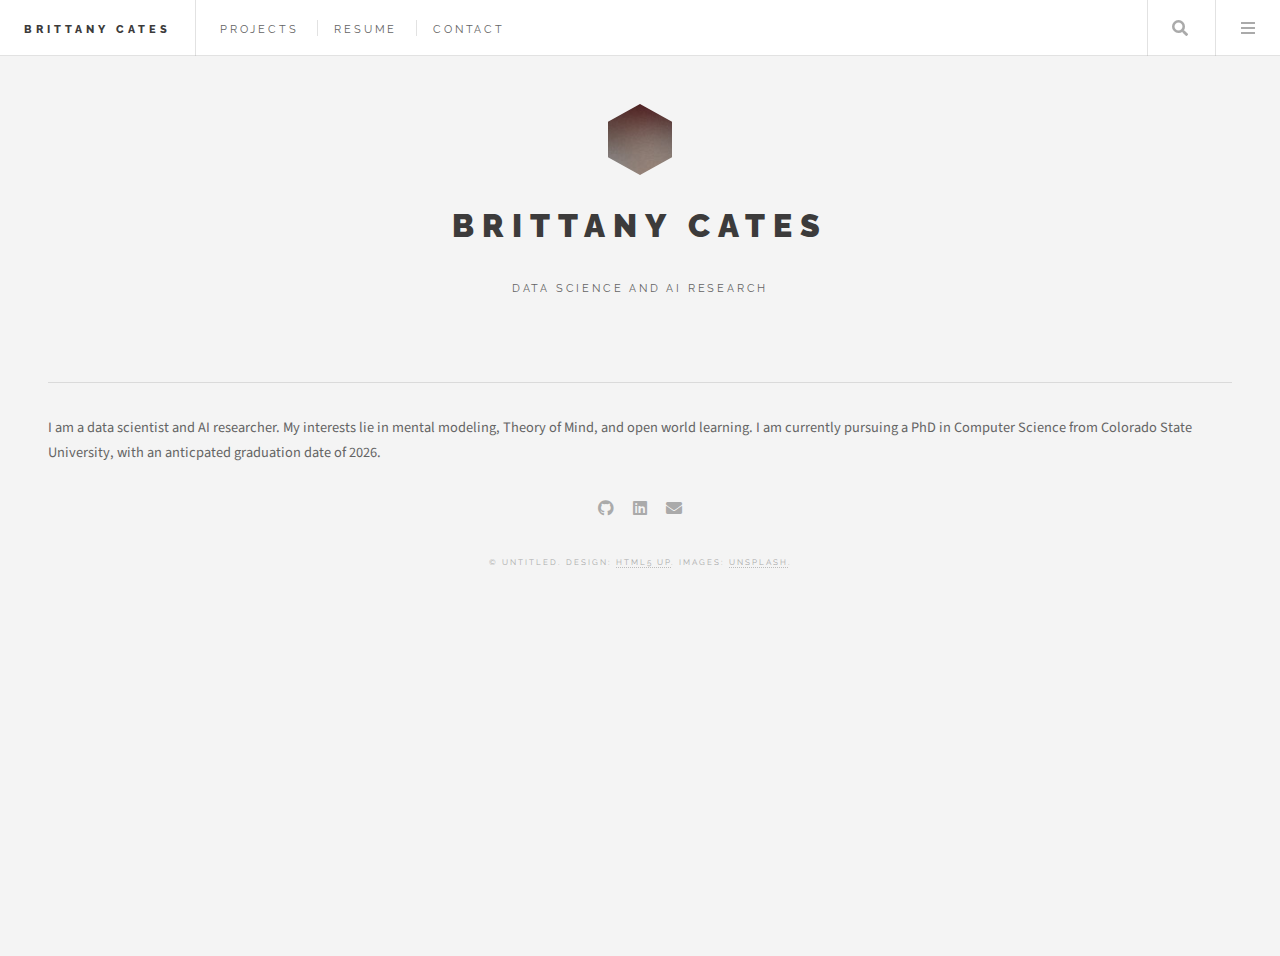
==== commit 2ab3652d: "Update index.html" ====
--- a/index.html
+++ b/index.html
@@ -22,7 +22,7 @@
 							<ul>
 								<!--<li><a href="#">About</a></li>-->
 								<li><a href="projects.html">Projects</a></li>
-								<li><a href="https://blcates.github.io/CatesResume.pdf">Resume</a></li>
+								<li><a href="https://blcates.github.io/CatesResume.pdf" target="_blank" rel="noopener noreferrer">Resume</a></li>
 								<li><a href="contact.html">Contact</a></li>
 								<!--
 								<li><a href="#">Tempus</a></li>
@@ -71,7 +71,7 @@
 										</a>
 									</li>
 									<li>
-										<a href="https://blcates.github.io/CatesResume.pdf">
+										<a href="https://blcates.github.io/CatesResume.pdf" target="_blank" rel="noopener noreferrer">
 											<h3>Resume</h3>
 											<p></p>
 										</a>
@@ -638,7 +638,7 @@
 								<!--<h2>About</h2>-->
 								<p>I am a data scientist and AI researcher. My interests lie in mental modeling, 
 									Theory of Mind, and open world learning. I am currently pursuing a PhD in Computer Science 
-									from Colorado State University, with an anticpated graduation date of 2025.
+									from Colorado State University, with an anticpated graduation date of 2026.
 								</p>
 								<!--
 								<ul class="actions">
@@ -678,4 +678,4 @@
 			<script src="assets/js/main.js"></script>
 
 	</body>
-</html>+</html>
--- a/assets/css/main.css
+++ b/assets/css/main.css
@@ -1,3611 +1,3620 @@
-@import url(fontawesome-all.min.css);
-@import url("https://fonts.googleapis.com/css?family=Source+Sans+Pro:400,700|Raleway:400,800,900");
-
+@import url(fontawesome-all.min.css);
+@import url("https://fonts.googleapis.com/css?family=Source+Sans+Pro:400,700|Raleway:400,800,900");
+
 /*
 	Future Imperfect by HTML5 UP
 	html5up.net | @ajlkn
 	Free for personal and commercial use under the CCA 3.0 license (html5up.net/license)
-*/
-
-html, body, div, span, applet, object,
-iframe, h1, h2, h3, h4, h5, h6, p, blockquote,
-pre, a, abbr, acronym, address, big, cite,
-code, del, dfn, em, img, ins, kbd, q, s, samp,
-small, strike, strong, sub, sup, tt, var, b,
-u, i, center, dl, dt, dd, ol, ul, li, fieldset,
-form, label, legend, table, caption, tbody,
-tfoot, thead, tr, th, td, article, aside,
-canvas, details, embed, figure, figcaption,
-footer, header, hgroup, menu, nav, output, ruby,
-section, summary, time, mark, audio, video {
-	margin: 0;
-	padding: 0;
-	border: 0;
-	font-size: 100%;
-	font: inherit;
-	vertical-align: baseline;}
-
-article, aside, details, figcaption, figure,
-footer, header, hgroup, menu, nav, section {
-	display: block;}
-
-body {
-	line-height: 1;
-}
-
-ol, ul {
-	list-style: none;
-}
-
-blockquote, q {
-	quotes: none;
-}
-
-	blockquote:before, blockquote:after, q:before, q:after {
-		content: '';
-		content: none;
-	}
-
-table {
-	border-collapse: collapse;
-	border-spacing: 0;
-}
-
-body {
-	-webkit-text-size-adjust: none;
-}
-
-mark {
-	background-color: transparent;
-	color: inherit;
-}
-
-input::-moz-focus-inner {
-	border: 0;
-	padding: 0;
-}
-
-input, select, textarea {
-	-moz-appearance: none;
-	-webkit-appearance: none;
-	-ms-appearance: none;
-	appearance: none;
-}
-
-/* Basic */
-
-	@-ms-viewport {
-		width: device-width;
-	}
-
-	body {
-		-ms-overflow-style: scrollbar;
-	}
-
-	@media screen and (max-width: 480px) {
-
-		html, body {
-			min-width: 320px;
-		}
-
-	}
-
-	html {
-		box-sizing: border-box;
-	}
-
-	*, *:before, *:after {
-		box-sizing: inherit;
-	}
-
-	body {
-		background: #f4f4f4;
-	}
-
-		body.is-preload *, body.is-preload *:before, body.is-preload *:after {
-			-moz-animation: none !important;
-			-webkit-animation: none !important;
-			-ms-animation: none !important;
-			animation: none !important;
-			-moz-transition: none !important;
-			-webkit-transition: none !important;
-			-ms-transition: none !important;
-			transition: none !important;
-		}
-
-/* Type */
-
-	body, input, select, textarea {
-		color: #646464;
-		font-family: "Source Sans Pro", Helvetica, sans-serif;
-		font-size: 14pt;
-		font-weight: 400;
-		line-height: 1.75;
-	}
-
-		@media screen and (max-width: 1680px) {
-
-			body, input, select, textarea {
-				font-size: 12pt;
-			}
-
-		}
-
-		@media screen and (max-width: 1280px) {
-
-			body, input, select, textarea {
-				font-size: 12pt;
-			}
-
-		}
-
-		@media screen and (max-width: 980px) {
-
-			body, input, select, textarea {
-				font-size: 12pt;
-			}
-
-		}
-
-		@media screen and (max-width: 736px) {
-
-			body, input, select, textarea {
-				font-size: 12pt;
-			}
-
-		}
-
-		@media screen and (max-width: 480px) {
-
-			body, input, select, textarea {
-				font-size: 12pt;
-			}
-
-		}
-
-	a {
-		-moz-transition: color 0.2s ease, border-bottom-color 0.2s ease;
-		-webkit-transition: color 0.2s ease, border-bottom-color 0.2s ease;
-		-ms-transition: color 0.2s ease, border-bottom-color 0.2s ease;
-		transition: color 0.2s ease, border-bottom-color 0.2s ease;
-		border-bottom: dotted 1px rgba(160, 160, 160, 0.65);
-		color: inherit;
-		text-decoration: none;
-	}
-
-		a:before {
-			-moz-transition: color 0.2s ease;
-			-webkit-transition: color 0.2s ease;
-			-ms-transition: color 0.2s ease;
-			transition: color 0.2s ease;
-		}
-
-		a:hover {
-			border-bottom-color: transparent;
-			color: #2ebaae !important;
-		}
-
-			a:hover:before {
-				color: #2ebaae !important;
-			}
-
-	strong, b {
-		color: #3c3b3b;
-		font-weight: 700;
-	}
-
-	em, i {
-		font-style: italic;
-	}
-
-	p {
-		margin: 0 0 2em 0;
-	}
-
-	h1, h2, h3, h4, h5, h6 {
-		color: #3c3b3b;
-		font-family: "Raleway", Helvetica, sans-serif;
-		font-weight: 800;
-		letter-spacing: 0.25em;
-		line-height: 1.65;
-		margin: 0 0 1em 0;
-		text-transform: uppercase;
-	}
-
-		h1 a, h2 a, h3 a, h4 a, h5 a, h6 a {
-			color: inherit;
-			border-bottom: 0;
-		}
-
-	h2 {
-		font-size: 1.1em;
-	}
-
-	h3 {
-		font-size: 0.9em;
-	}
-
-	h4 {
-		font-size: 0.7em;
-	}
-
-	h5 {
-		font-size: 0.7em;
-	}
-
-	h6 {
-		font-size: 0.7em;
-	}
-
-	sub {
-		font-size: 0.8em;
-		position: relative;
-		top: 0.5em;
-	}
-
-	sup {
-		font-size: 0.8em;
-		position: relative;
-		top: -0.5em;
-	}
-
-	blockquote {
-		border-left: solid 4px rgba(160, 160, 160, 0.3);
-		font-style: italic;
-		margin: 0 0 2em 0;
-		padding: 0.5em 0 0.5em 2em;
-	}
-
-	code {
-		background: rgba(160, 160, 160, 0.075);
-		border: solid 1px rgba(160, 160, 160, 0.3);
-		font-family: "Courier New", monospace;
-		font-size: 0.9em;
-		margin: 0 0.25em;
-		padding: 0.25em 0.65em;
-	}
-
-	pre {
-		-webkit-overflow-scrolling: touch;
-		font-family: "Courier New", monospace;
-		font-size: 0.9em;
-		margin: 0 0 2em 0;
-	}
-
-		pre code {
-			display: block;
-			line-height: 1.75em;
-			padding: 1em 1.5em;
-			overflow-x: auto;
-		}
-
-	hr {
-		border: 0;
-		border-bottom: solid 1px rgba(160, 160, 160, 0.3);
-		margin: 2em 0;
-	}
-
-		hr.major {
-			margin: 3em 0;
-		}
-
-	.align-left {
-		text-align: left;
-	}
-
-	.align-center {
-		text-align: center;
-	}
-
-	.align-right {
-		text-align: right;
-	}
-
-/* Row */
-
-	.row {
-		display: flex;
-		flex-wrap: wrap;
-		box-sizing: border-box;
-		align-items: stretch;
-	}
-
-		.row > * {
-			box-sizing: border-box;
-		}
-
-		.row.gtr-uniform > * > :last-child {
-			margin-bottom: 0;
-		}
-
-		.row.aln-left {
-			justify-content: flex-start;
-		}
-
-		.row.aln-center {
-			justify-content: center;
-		}
-
-		.row.aln-right {
-			justify-content: flex-end;
-		}
-
-		.row.aln-top {
-			align-items: flex-start;
-		}
-
-		.row.aln-middle {
-			align-items: center;
-		}
-
-		.row.aln-bottom {
-			align-items: flex-end;
-		}
-
-		.row > .imp {
-			order: -1;
-		}
-
-		.row > .col-1 {
-			width: 8.33333%;
-		}
-
-		.row > .off-1 {
-			margin-left: 8.33333%;
-		}
-
-		.row > .col-2 {
-			width: 16.66667%;
-		}
-
-		.row > .off-2 {
-			margin-left: 16.66667%;
-		}
-
-		.row > .col-3 {
-			width: 25%;
-		}
-
-		.row > .off-3 {
-			margin-left: 25%;
-		}
-
-		.row > .col-4 {
-			width: 33.33333%;
-		}
-
-		.row > .off-4 {
-			margin-left: 33.33333%;
-		}
-
-		.row > .col-5 {
-			width: 41.66667%;
-		}
-
-		.row > .off-5 {
-			margin-left: 41.66667%;
-		}
-
-		.row > .col-6 {
-			width: 50%;
-		}
-
-		.row > .off-6 {
-			margin-left: 50%;
-		}
-
-		.row > .col-7 {
-			width: 58.33333%;
-		}
-
-		.row > .off-7 {
-			margin-left: 58.33333%;
-		}
-
-		.row > .col-8 {
-			width: 66.66667%;
-		}
-
-		.row > .off-8 {
-			margin-left: 66.66667%;
-		}
-
-		.row > .col-9 {
-			width: 75%;
-		}
-
-		.row > .off-9 {
-			margin-left: 75%;
-		}
-
-		.row > .col-10 {
-			width: 83.33333%;
-		}
-
-		.row > .off-10 {
-			margin-left: 83.33333%;
-		}
-
-		.row > .col-11 {
-			width: 91.66667%;
-		}
-
-		.row > .off-11 {
-			margin-left: 91.66667%;
-		}
-
-		.row > .col-12 {
-			width: 100%;
-		}
-
-		.row > .off-12 {
-			margin-left: 100%;
-		}
-
-		.row.gtr-0 {
-			margin-top: 0;
-			margin-left: 0em;
-		}
-
-			.row.gtr-0 > * {
-				padding: 0 0 0 0em;
-			}
-
-			.row.gtr-0.gtr-uniform {
-				margin-top: 0em;
-			}
-
-				.row.gtr-0.gtr-uniform > * {
-					padding-top: 0em;
-				}
-
-		.row.gtr-25 {
-			margin-top: 0;
-			margin-left: -0.25em;
-		}
-
-			.row.gtr-25 > * {
-				padding: 0 0 0 0.25em;
-			}
-
-			.row.gtr-25.gtr-uniform {
-				margin-top: -0.25em;
-			}
-
-				.row.gtr-25.gtr-uniform > * {
-					padding-top: 0.25em;
-				}
-
-		.row.gtr-50 {
-			margin-top: 0;
-			margin-left: -0.5em;
-		}
-
-			.row.gtr-50 > * {
-				padding: 0 0 0 0.5em;
-			}
-
-			.row.gtr-50.gtr-uniform {
-				margin-top: -0.5em;
-			}
-
-				.row.gtr-50.gtr-uniform > * {
-					padding-top: 0.5em;
-				}
-
-		.row {
-			margin-top: 0;
-			margin-left: -1em;
-		}
-
-			.row > * {
-				padding: 0 0 0 1em;
-			}
-
-			.row.gtr-uniform {
-				margin-top: -1em;
-			}
-
-				.row.gtr-uniform > * {
-					padding-top: 1em;
-				}
-
-		.row.gtr-150 {
-			margin-top: 0;
-			margin-left: -1.5em;
-		}
-
-			.row.gtr-150 > * {
-				padding: 0 0 0 1.5em;
-			}
-
-			.row.gtr-150.gtr-uniform {
-				margin-top: -1.5em;
-			}
-
-				.row.gtr-150.gtr-uniform > * {
-					padding-top: 1.5em;
-				}
-
-		.row.gtr-200 {
-			margin-top: 0;
-			margin-left: -2em;
-		}
-
-			.row.gtr-200 > * {
-				padding: 0 0 0 2em;
-			}
-
-			.row.gtr-200.gtr-uniform {
-				margin-top: -2em;
-			}
-
-				.row.gtr-200.gtr-uniform > * {
-					padding-top: 2em;
-				}
-
-		@media screen and (max-width: 1680px) {
-
-			.row {
-				display: flex;
-				flex-wrap: wrap;
-				box-sizing: border-box;
-				align-items: stretch;
-			}
-
-				.row > * {
-					box-sizing: border-box;
-				}
-
-				.row.gtr-uniform > * > :last-child {
-					margin-bottom: 0;
-				}
-
-				.row.aln-left {
-					justify-content: flex-start;
-				}
-
-				.row.aln-center {
-					justify-content: center;
-				}
-
-				.row.aln-right {
-					justify-content: flex-end;
-				}
-
-				.row.aln-top {
-					align-items: flex-start;
-				}
-
-				.row.aln-middle {
-					align-items: center;
-				}
-
-				.row.aln-bottom {
-					align-items: flex-end;
-				}
-
-				.row > .imp-xlarge {
-					order: -1;
-				}
-
-				.row > .col-1-xlarge {
-					width: 8.33333%;
-				}
-
-				.row > .off-1-xlarge {
-					margin-left: 8.33333%;
-				}
-
-				.row > .col-2-xlarge {
-					width: 16.66667%;
-				}
-
-				.row > .off-2-xlarge {
-					margin-left: 16.66667%;
-				}
-
-				.row > .col-3-xlarge {
-					width: 25%;
-				}
-
-				.row > .off-3-xlarge {
-					margin-left: 25%;
-				}
-
-				.row > .col-4-xlarge {
-					width: 33.33333%;
-				}
-
-				.row > .off-4-xlarge {
-					margin-left: 33.33333%;
-				}
-
-				.row > .col-5-xlarge {
-					width: 41.66667%;
-				}
-
-				.row > .off-5-xlarge {
-					margin-left: 41.66667%;
-				}
-
-				.row > .col-6-xlarge {
-					width: 50%;
-				}
-
-				.row > .off-6-xlarge {
-					margin-left: 50%;
-				}
-
-				.row > .col-7-xlarge {
-					width: 58.33333%;
-				}
-
-				.row > .off-7-xlarge {
-					margin-left: 58.33333%;
-				}
-
-				.row > .col-8-xlarge {
-					width: 66.66667%;
-				}
-
-				.row > .off-8-xlarge {
-					margin-left: 66.66667%;
-				}
-
-				.row > .col-9-xlarge {
-					width: 75%;
-				}
-
-				.row > .off-9-xlarge {
-					margin-left: 75%;
-				}
-
-				.row > .col-10-xlarge {
-					width: 83.33333%;
-				}
-
-				.row > .off-10-xlarge {
-					margin-left: 83.33333%;
-				}
-
-				.row > .col-11-xlarge {
-					width: 91.66667%;
-				}
-
-				.row > .off-11-xlarge {
-					margin-left: 91.66667%;
-				}
-
-				.row > .col-12-xlarge {
-					width: 100%;
-				}
-
-				.row > .off-12-xlarge {
-					margin-left: 100%;
-				}
-
-				.row.gtr-0 {
-					margin-top: 0;
-					margin-left: 0em;
-				}
-
-					.row.gtr-0 > * {
-						padding: 0 0 0 0em;
-					}
-
-					.row.gtr-0.gtr-uniform {
-						margin-top: 0em;
-					}
-
-						.row.gtr-0.gtr-uniform > * {
-							padding-top: 0em;
-						}
-
-				.row.gtr-25 {
-					margin-top: 0;
-					margin-left: -0.25em;
-				}
-
-					.row.gtr-25 > * {
-						padding: 0 0 0 0.25em;
-					}
-
-					.row.gtr-25.gtr-uniform {
-						margin-top: -0.25em;
-					}
-
-						.row.gtr-25.gtr-uniform > * {
-							padding-top: 0.25em;
-						}
-
-				.row.gtr-50 {
-					margin-top: 0;
-					margin-left: -0.5em;
-				}
-
-					.row.gtr-50 > * {
-						padding: 0 0 0 0.5em;
-					}
-
-					.row.gtr-50.gtr-uniform {
-						margin-top: -0.5em;
-					}
-
-						.row.gtr-50.gtr-uniform > * {
-							padding-top: 0.5em;
-						}
-
-				.row {
-					margin-top: 0;
-					margin-left: -1em;
-				}
-
-					.row > * {
-						padding: 0 0 0 1em;
-					}
-
-					.row.gtr-uniform {
-						margin-top: -1em;
-					}
-
-						.row.gtr-uniform > * {
-							padding-top: 1em;
-						}
-
-				.row.gtr-150 {
-					margin-top: 0;
-					margin-left: -1.5em;
-				}
-
-					.row.gtr-150 > * {
-						padding: 0 0 0 1.5em;
-					}
-
-					.row.gtr-150.gtr-uniform {
-						margin-top: -1.5em;
-					}
-
-						.row.gtr-150.gtr-uniform > * {
-							padding-top: 1.5em;
-						}
-
-				.row.gtr-200 {
-					margin-top: 0;
-					margin-left: -2em;
-				}
-
-					.row.gtr-200 > * {
-						padding: 0 0 0 2em;
-					}
-
-					.row.gtr-200.gtr-uniform {
-						margin-top: -2em;
-					}
-
-						.row.gtr-200.gtr-uniform > * {
-							padding-top: 2em;
-						}
-
-		}
-
-		@media screen and (max-width: 1280px) {
-
-			.row {
-				display: flex;
-				flex-wrap: wrap;
-				box-sizing: border-box;
-				align-items: stretch;
-			}
-
-				.row > * {
-					box-sizing: border-box;
-				}
-
-				.row.gtr-uniform > * > :last-child {
-					margin-bottom: 0;
-				}
-
-				.row.aln-left {
-					justify-content: flex-start;
-				}
-
-				.row.aln-center {
-					justify-content: center;
-				}
-
-				.row.aln-right {
-					justify-content: flex-end;
-				}
-
-				.row.aln-top {
-					align-items: flex-start;
-				}
-
-				.row.aln-middle {
-					align-items: center;
-				}
-
-				.row.aln-bottom {
-					align-items: flex-end;
-				}
-
-				.row > .imp-large {
-					order: -1;
-				}
-
-				.row > .col-1-large {
-					width: 8.33333%;
-				}
-
-				.row > .off-1-large {
-					margin-left: 8.33333%;
-				}
-
-				.row > .col-2-large {
-					width: 16.66667%;
-				}
-
-				.row > .off-2-large {
-					margin-left: 16.66667%;
-				}
-
-				.row > .col-3-large {
-					width: 25%;
-				}
-
-				.row > .off-3-large {
-					margin-left: 25%;
-				}
-
-				.row > .col-4-large {
-					width: 33.33333%;
-				}
-
-				.row > .off-4-large {
-					margin-left: 33.33333%;
-				}
-
-				.row > .col-5-large {
-					width: 41.66667%;
-				}
-
-				.row > .off-5-large {
-					margin-left: 41.66667%;
-				}
-
-				.row > .col-6-large {
-					width: 50%;
-				}
-
-				.row > .off-6-large {
-					margin-left: 50%;
-				}
-
-				.row > .col-7-large {
-					width: 58.33333%;
-				}
-
-				.row > .off-7-large {
-					margin-left: 58.33333%;
-				}
-
-				.row > .col-8-large {
-					width: 66.66667%;
-				}
-
-				.row > .off-8-large {
-					margin-left: 66.66667%;
-				}
-
-				.row > .col-9-large {
-					width: 75%;
-				}
-
-				.row > .off-9-large {
-					margin-left: 75%;
-				}
-
-				.row > .col-10-large {
-					width: 83.33333%;
-				}
-
-				.row > .off-10-large {
-					margin-left: 83.33333%;
-				}
-
-				.row > .col-11-large {
-					width: 91.66667%;
-				}
-
-				.row > .off-11-large {
-					margin-left: 91.66667%;
-				}
-
-				.row > .col-12-large {
-					width: 100%;
-				}
-
-				.row > .off-12-large {
-					margin-left: 100%;
-				}
-
-				.row.gtr-0 {
-					margin-top: 0;
-					margin-left: 0em;
-				}
-
-					.row.gtr-0 > * {
-						padding: 0 0 0 0em;
-					}
-
-					.row.gtr-0.gtr-uniform {
-						margin-top: 0em;
-					}
-
-						.row.gtr-0.gtr-uniform > * {
-							padding-top: 0em;
-						}
-
-				.row.gtr-25 {
-					margin-top: 0;
-					margin-left: -0.25em;
-				}
-
-					.row.gtr-25 > * {
-						padding: 0 0 0 0.25em;
-					}
-
-					.row.gtr-25.gtr-uniform {
-						margin-top: -0.25em;
-					}
-
-						.row.gtr-25.gtr-uniform > * {
-							padding-top: 0.25em;
-						}
-
-				.row.gtr-50 {
-					margin-top: 0;
-					margin-left: -0.5em;
-				}
-
-					.row.gtr-50 > * {
-						padding: 0 0 0 0.5em;
-					}
-
-					.row.gtr-50.gtr-uniform {
-						margin-top: -0.5em;
-					}
-
-						.row.gtr-50.gtr-uniform > * {
-							padding-top: 0.5em;
-						}
-
-				.row {
-					margin-top: 0;
-					margin-left: -1em;
-				}
-
-					.row > * {
-						padding: 0 0 0 1em;
-					}
-
-					.row.gtr-uniform {
-						margin-top: -1em;
-					}
-
-						.row.gtr-uniform > * {
-							padding-top: 1em;
-						}
-
-				.row.gtr-150 {
-					margin-top: 0;
-					margin-left: -1.5em;
-				}
-
-					.row.gtr-150 > * {
-						padding: 0 0 0 1.5em;
-					}
-
-					.row.gtr-150.gtr-uniform {
-						margin-top: -1.5em;
-					}
-
-						.row.gtr-150.gtr-uniform > * {
-							padding-top: 1.5em;
-						}
-
-				.row.gtr-200 {
-					margin-top: 0;
-					margin-left: -2em;
-				}
-
-					.row.gtr-200 > * {
-						padding: 0 0 0 2em;
-					}
-
-					.row.gtr-200.gtr-uniform {
-						margin-top: -2em;
-					}
-
-						.row.gtr-200.gtr-uniform > * {
-							padding-top: 2em;
-						}
-
-		}
-
-		@media screen and (max-width: 980px) {
-
-			.row {
-				display: flex;
-				flex-wrap: wrap;
-				box-sizing: border-box;
-				align-items: stretch;
-			}
-
-				.row > * {
-					box-sizing: border-box;
-				}
-
-				.row.gtr-uniform > * > :last-child {
-					margin-bottom: 0;
-				}
-
-				.row.aln-left {
-					justify-content: flex-start;
-				}
-
-				.row.aln-center {
-					justify-content: center;
-				}
-
-				.row.aln-right {
-					justify-content: flex-end;
-				}
-
-				.row.aln-top {
-					align-items: flex-start;
-				}
-
-				.row.aln-middle {
-					align-items: center;
-				}
-
-				.row.aln-bottom {
-					align-items: flex-end;
-				}
-
-				.row > .imp-medium {
-					order: -1;
-				}
-
-				.row > .col-1-medium {
-					width: 8.33333%;
-				}
-
-				.row > .off-1-medium {
-					margin-left: 8.33333%;
-				}
-
-				.row > .col-2-medium {
-					width: 16.66667%;
-				}
-
-				.row > .off-2-medium {
-					margin-left: 16.66667%;
-				}
-
-				.row > .col-3-medium {
-					width: 25%;
-				}
-
-				.row > .off-3-medium {
-					margin-left: 25%;
-				}
-
-				.row > .col-4-medium {
-					width: 33.33333%;
-				}
-
-				.row > .off-4-medium {
-					margin-left: 33.33333%;
-				}
-
-				.row > .col-5-medium {
-					width: 41.66667%;
-				}
-
-				.row > .off-5-medium {
-					margin-left: 41.66667%;
-				}
-
-				.row > .col-6-medium {
-					width: 50%;
-				}
-
-				.row > .off-6-medium {
-					margin-left: 50%;
-				}
-
-				.row > .col-7-medium {
-					width: 58.33333%;
-				}
-
-				.row > .off-7-medium {
-					margin-left: 58.33333%;
-				}
-
-				.row > .col-8-medium {
-					width: 66.66667%;
-				}
-
-				.row > .off-8-medium {
-					margin-left: 66.66667%;
-				}
-
-				.row > .col-9-medium {
-					width: 75%;
-				}
-
-				.row > .off-9-medium {
-					margin-left: 75%;
-				}
-
-				.row > .col-10-medium {
-					width: 83.33333%;
-				}
-
-				.row > .off-10-medium {
-					margin-left: 83.33333%;
-				}
-
-				.row > .col-11-medium {
-					width: 91.66667%;
-				}
-
-				.row > .off-11-medium {
-					margin-left: 91.66667%;
-				}
-
-				.row > .col-12-medium {
-					width: 100%;
-				}
-
-				.row > .off-12-medium {
-					margin-left: 100%;
-				}
-
-				.row.gtr-0 {
-					margin-top: 0;
-					margin-left: 0em;
-				}
-
-					.row.gtr-0 > * {
-						padding: 0 0 0 0em;
-					}
-
-					.row.gtr-0.gtr-uniform {
-						margin-top: 0em;
-					}
-
-						.row.gtr-0.gtr-uniform > * {
-							padding-top: 0em;
-						}
-
-				.row.gtr-25 {
-					margin-top: 0;
-					margin-left: -0.25em;
-				}
-
-					.row.gtr-25 > * {
-						padding: 0 0 0 0.25em;
-					}
-
-					.row.gtr-25.gtr-uniform {
-						margin-top: -0.25em;
-					}
-
-						.row.gtr-25.gtr-uniform > * {
-							padding-top: 0.25em;
-						}
-
-				.row.gtr-50 {
-					margin-top: 0;
-					margin-left: -0.5em;
-				}
-
-					.row.gtr-50 > * {
-						padding: 0 0 0 0.5em;
-					}
-
-					.row.gtr-50.gtr-uniform {
-						margin-top: -0.5em;
-					}
-
-						.row.gtr-50.gtr-uniform > * {
-							padding-top: 0.5em;
-						}
-
-				.row {
-					margin-top: 0;
-					margin-left: -1em;
-				}
-
-					.row > * {
-						padding: 0 0 0 1em;
-					}
-
-					.row.gtr-uniform {
-						margin-top: -1em;
-					}
-
-						.row.gtr-uniform > * {
-							padding-top: 1em;
-						}
-
-				.row.gtr-150 {
-					margin-top: 0;
-					margin-left: -1.5em;
-				}
-
-					.row.gtr-150 > * {
-						padding: 0 0 0 1.5em;
-					}
-
-					.row.gtr-150.gtr-uniform {
-						margin-top: -1.5em;
-					}
-
-						.row.gtr-150.gtr-uniform > * {
-							padding-top: 1.5em;
-						}
-
-				.row.gtr-200 {
-					margin-top: 0;
-					margin-left: -2em;
-				}
-
-					.row.gtr-200 > * {
-						padding: 0 0 0 2em;
-					}
-
-					.row.gtr-200.gtr-uniform {
-						margin-top: -2em;
-					}
-
-						.row.gtr-200.gtr-uniform > * {
-							padding-top: 2em;
-						}
-
-		}
-
-		@media screen and (max-width: 736px) {
-
-			.row {
-				display: flex;
-				flex-wrap: wrap;
-				box-sizing: border-box;
-				align-items: stretch;
-			}
-
-				.row > * {
-					box-sizing: border-box;
-				}
-
-				.row.gtr-uniform > * > :last-child {
-					margin-bottom: 0;
-				}
-
-				.row.aln-left {
-					justify-content: flex-start;
-				}
-
-				.row.aln-center {
-					justify-content: center;
-				}
-
-				.row.aln-right {
-					justify-content: flex-end;
-				}
-
-				.row.aln-top {
-					align-items: flex-start;
-				}
-
-				.row.aln-middle {
-					align-items: center;
-				}
-
-				.row.aln-bottom {
-					align-items: flex-end;
-				}
-
-				.row > .imp-small {
-					order: -1;
-				}
-
-				.row > .col-1-small {
-					width: 8.33333%;
-				}
-
-				.row > .off-1-small {
-					margin-left: 8.33333%;
-				}
-
-				.row > .col-2-small {
-					width: 16.66667%;
-				}
-
-				.row > .off-2-small {
-					margin-left: 16.66667%;
-				}
-
-				.row > .col-3-small {
-					width: 25%;
-				}
-
-				.row > .off-3-small {
-					margin-left: 25%;
-				}
-
-				.row > .col-4-small {
-					width: 33.33333%;
-				}
-
-				.row > .off-4-small {
-					margin-left: 33.33333%;
-				}
-
-				.row > .col-5-small {
-					width: 41.66667%;
-				}
-
-				.row > .off-5-small {
-					margin-left: 41.66667%;
-				}
-
-				.row > .col-6-small {
-					width: 50%;
-				}
-
-				.row > .off-6-small {
-					margin-left: 50%;
-				}
-
-				.row > .col-7-small {
-					width: 58.33333%;
-				}
-
-				.row > .off-7-small {
-					margin-left: 58.33333%;
-				}
-
-				.row > .col-8-small {
-					width: 66.66667%;
-				}
-
-				.row > .off-8-small {
-					margin-left: 66.66667%;
-				}
-
-				.row > .col-9-small {
-					width: 75%;
-				}
-
-				.row > .off-9-small {
-					margin-left: 75%;
-				}
-
-				.row > .col-10-small {
-					width: 83.33333%;
-				}
-
-				.row > .off-10-small {
-					margin-left: 83.33333%;
-				}
-
-				.row > .col-11-small {
-					width: 91.66667%;
-				}
-
-				.row > .off-11-small {
-					margin-left: 91.66667%;
-				}
-
-				.row > .col-12-small {
-					width: 100%;
-				}
-
-				.row > .off-12-small {
-					margin-left: 100%;
-				}
-
-				.row.gtr-0 {
-					margin-top: 0;
-					margin-left: 0em;
-				}
-
-					.row.gtr-0 > * {
-						padding: 0 0 0 0em;
-					}
-
-					.row.gtr-0.gtr-uniform {
-						margin-top: 0em;
-					}
-
-						.row.gtr-0.gtr-uniform > * {
-							padding-top: 0em;
-						}
-
-				.row.gtr-25 {
-					margin-top: 0;
-					margin-left: -0.25em;
-				}
-
-					.row.gtr-25 > * {
-						padding: 0 0 0 0.25em;
-					}
-
-					.row.gtr-25.gtr-uniform {
-						margin-top: -0.25em;
-					}
-
-						.row.gtr-25.gtr-uniform > * {
-							padding-top: 0.25em;
-						}
-
-				.row.gtr-50 {
-					margin-top: 0;
-					margin-left: -0.5em;
-				}
-
-					.row.gtr-50 > * {
-						padding: 0 0 0 0.5em;
-					}
-
-					.row.gtr-50.gtr-uniform {
-						margin-top: -0.5em;
-					}
-
-						.row.gtr-50.gtr-uniform > * {
-							padding-top: 0.5em;
-						}
-
-				.row {
-					margin-top: 0;
-					margin-left: -1em;
-				}
-
-					.row > * {
-						padding: 0 0 0 1em;
-					}
-
-					.row.gtr-uniform {
-						margin-top: -1em;
-					}
-
-						.row.gtr-uniform > * {
-							padding-top: 1em;
-						}
-
-				.row.gtr-150 {
-					margin-top: 0;
-					margin-left: -1.5em;
-				}
-
-					.row.gtr-150 > * {
-						padding: 0 0 0 1.5em;
-					}
-
-					.row.gtr-150.gtr-uniform {
-						margin-top: -1.5em;
-					}
-
-						.row.gtr-150.gtr-uniform > * {
-							padding-top: 1.5em;
-						}
-
-				.row.gtr-200 {
-					margin-top: 0;
-					margin-left: -2em;
-				}
-
-					.row.gtr-200 > * {
-						padding: 0 0 0 2em;
-					}
-
-					.row.gtr-200.gtr-uniform {
-						margin-top: -2em;
-					}
-
-						.row.gtr-200.gtr-uniform > * {
-							padding-top: 2em;
-						}
-
-		}
-
-		@media screen and (max-width: 480px) {
-
-			.row {
-				display: flex;
-				flex-wrap: wrap;
-				box-sizing: border-box;
-				align-items: stretch;
-			}
-
-				.row > * {
-					box-sizing: border-box;
-				}
-
-				.row.gtr-uniform > * > :last-child {
-					margin-bottom: 0;
-				}
-
-				.row.aln-left {
-					justify-content: flex-start;
-				}
-
-				.row.aln-center {
-					justify-content: center;
-				}
-
-				.row.aln-right {
-					justify-content: flex-end;
-				}
-
-				.row.aln-top {
-					align-items: flex-start;
-				}
-
-				.row.aln-middle {
-					align-items: center;
-				}
-
-				.row.aln-bottom {
-					align-items: flex-end;
-				}
-
-				.row > .imp-xsmall {
-					order: -1;
-				}
-
-				.row > .col-1-xsmall {
-					width: 8.33333%;
-				}
-
-				.row > .off-1-xsmall {
-					margin-left: 8.33333%;
-				}
-
-				.row > .col-2-xsmall {
-					width: 16.66667%;
-				}
-
-				.row > .off-2-xsmall {
-					margin-left: 16.66667%;
-				}
-
-				.row > .col-3-xsmall {
-					width: 25%;
-				}
-
-				.row > .off-3-xsmall {
-					margin-left: 25%;
-				}
-
-				.row > .col-4-xsmall {
-					width: 33.33333%;
-				}
-
-				.row > .off-4-xsmall {
-					margin-left: 33.33333%;
-				}
-
-				.row > .col-5-xsmall {
-					width: 41.66667%;
-				}
-
-				.row > .off-5-xsmall {
-					margin-left: 41.66667%;
-				}
-
-				.row > .col-6-xsmall {
-					width: 50%;
-				}
-
-				.row > .off-6-xsmall {
-					margin-left: 50%;
-				}
-
-				.row > .col-7-xsmall {
-					width: 58.33333%;
-				}
-
-				.row > .off-7-xsmall {
-					margin-left: 58.33333%;
-				}
-
-				.row > .col-8-xsmall {
-					width: 66.66667%;
-				}
-
-				.row > .off-8-xsmall {
-					margin-left: 66.66667%;
-				}
-
-				.row > .col-9-xsmall {
-					width: 75%;
-				}
-
-				.row > .off-9-xsmall {
-					margin-left: 75%;
-				}
-
-				.row > .col-10-xsmall {
-					width: 83.33333%;
-				}
-
-				.row > .off-10-xsmall {
-					margin-left: 83.33333%;
-				}
-
-				.row > .col-11-xsmall {
-					width: 91.66667%;
-				}
-
-				.row > .off-11-xsmall {
-					margin-left: 91.66667%;
-				}
-
-				.row > .col-12-xsmall {
-					width: 100%;
-				}
-
-				.row > .off-12-xsmall {
-					margin-left: 100%;
-				}
-
-				.row.gtr-0 {
-					margin-top: 0;
-					margin-left: 0em;
-				}
-
-					.row.gtr-0 > * {
-						padding: 0 0 0 0em;
-					}
-
-					.row.gtr-0.gtr-uniform {
-						margin-top: 0em;
-					}
-
-						.row.gtr-0.gtr-uniform > * {
-							padding-top: 0em;
-						}
-
-				.row.gtr-25 {
-					margin-top: 0;
-					margin-left: -0.25em;
-				}
-
-					.row.gtr-25 > * {
-						padding: 0 0 0 0.25em;
-					}
-
-					.row.gtr-25.gtr-uniform {
-						margin-top: -0.25em;
-					}
-
-						.row.gtr-25.gtr-uniform > * {
-							padding-top: 0.25em;
-						}
-
-				.row.gtr-50 {
-					margin-top: 0;
-					margin-left: -0.5em;
-				}
-
-					.row.gtr-50 > * {
-						padding: 0 0 0 0.5em;
-					}
-
-					.row.gtr-50.gtr-uniform {
-						margin-top: -0.5em;
-					}
-
-						.row.gtr-50.gtr-uniform > * {
-							padding-top: 0.5em;
-						}
-
-				.row {
-					margin-top: 0;
-					margin-left: -1em;
-				}
-
-					.row > * {
-						padding: 0 0 0 1em;
-					}
-
-					.row.gtr-uniform {
-						margin-top: -1em;
-					}
-
-						.row.gtr-uniform > * {
-							padding-top: 1em;
-						}
-
-				.row.gtr-150 {
-					margin-top: 0;
-					margin-left: -1.5em;
-				}
-
-					.row.gtr-150 > * {
-						padding: 0 0 0 1.5em;
-					}
-
-					.row.gtr-150.gtr-uniform {
-						margin-top: -1.5em;
-					}
-
-						.row.gtr-150.gtr-uniform > * {
-							padding-top: 1.5em;
-						}
-
-				.row.gtr-200 {
-					margin-top: 0;
-					margin-left: -2em;
-				}
-
-					.row.gtr-200 > * {
-						padding: 0 0 0 2em;
-					}
-
-					.row.gtr-200.gtr-uniform {
-						margin-top: -2em;
-					}
-
-						.row.gtr-200.gtr-uniform > * {
-							padding-top: 2em;
-						}
-
-		}
-
-/* Author */
-
-	.author {
-		display: -moz-flex;
-		display: -webkit-flex;
-		display: -ms-flex;
-		display: flex;
-		-moz-flex-direction: row;
-		-webkit-flex-direction: row;
-		-ms-flex-direction: row;
-		flex-direction: row;
-		-moz-align-items: center;
-		-webkit-align-items: center;
-		-ms-align-items: center;
-		align-items: center;
-		-moz-justify-content: -moz-flex-end;
-		-webkit-justify-content: -webkit-flex-end;
-		-ms-justify-content: -ms-flex-end;
-		justify-content: flex-end;
-		border-bottom: 0;
-		font-family: "Raleway", Helvetica, sans-serif;
-		font-size: 0.6em;
-		font-weight: 400;
-		letter-spacing: 0.25em;
-		text-transform: uppercase;
-		white-space: nowrap;
-	}
-
-		.author .name {
-			-moz-transition: border-bottom-color 0.2s ease;
-			-webkit-transition: border-bottom-color 0.2s ease;
-			-ms-transition: border-bottom-color 0.2s ease;
-			transition: border-bottom-color 0.2s ease;
-			border-bottom: dotted 1px rgba(160, 160, 160, 0.65);
-			display: block;
-			margin: 0 1.5em 0 0;
-		}
-
-		.author img {
-			border-radius: 100%;
-			display: block;
-			width: 4em;
-		}
-
-		.author:hover .name {
-			border-bottom-color: transparent;
-		}
-
-/* Blurb */
-
-	.blurb h2 {
-		font-size: 0.8em;
-		margin: 0 0 1.5em 0;
-	}
-
-	.blurb h3 {
-		font-size: 0.7em;
-	}
-
-	.blurb p {
-		font-size: 0.9em;
-	}
-
-/* Box */
-
-	.box {
-		border: solid 1px rgba(160, 160, 160, 0.3);
-		margin-bottom: 2em;
-		padding: 1.5em;
-	}
-
-		.box > :last-child,
-		.box > :last-child > :last-child,
-		.box > :last-child > :last-child > :last-child {
-			margin-bottom: 0;
-		}
-
-		.box.alt {
-			border: 0;
-			border-radius: 0;
-			padding: 0;
-		}
-
-/* Button */
-
-	input[type="submit"],
-	input[type="reset"],
-	input[type="button"],
-	button,
-	.button {
-		-moz-appearance: none;
-		-webkit-appearance: none;
-		-ms-appearance: none;
-		appearance: none;
-		-moz-transition: background-color 0.2s ease, box-shadow 0.2s ease, color 0.2s ease;
-		-webkit-transition: background-color 0.2s ease, box-shadow 0.2s ease, color 0.2s ease;
-		-ms-transition: background-color 0.2s ease, box-shadow 0.2s ease, color 0.2s ease;
-		transition: background-color 0.2s ease, box-shadow 0.2s ease, color 0.2s ease;
-		background-color: transparent;
-		border: 0;
-		box-shadow: inset 0 0 0 1px rgba(160, 160, 160, 0.3);
-		color: #3c3b3b !important;
-		cursor: pointer;
-		display: inline-block;
-		font-family: "Raleway", Helvetica, sans-serif;
-		font-size: 0.6em;
-		font-weight: 800;
-		height: 4.8125em;
-		letter-spacing: 0.25em;
-		line-height: 4.8125em;
-		padding: 0 2.5em;
-		text-align: center;
-		text-decoration: none;
-		text-transform: uppercase;
-		white-space: nowrap;
-	}
-
-		input[type="submit"]:hover,
-		input[type="reset"]:hover,
-		input[type="button"]:hover,
-		button:hover,
-		.button:hover {
-			box-shadow: inset 0 0 0 1px #2ebaae;
-			color: #2ebaae !important;
-		}
-
-			input[type="submit"]:hover:active,
-			input[type="reset"]:hover:active,
-			input[type="button"]:hover:active,
-			button:hover:active,
-			.button:hover:active {
-				background-color: rgba(46, 186, 174, 0.05);
-			}
-
-		input[type="submit"]:before, input[type="submit"]:after,
-		input[type="reset"]:before,
-		input[type="reset"]:after,
-		input[type="button"]:before,
-		input[type="button"]:after,
-		button:before,
-		button:after,
-		.button:before,
-		.button:after {
-			color: #aaaaaa;
-			position: relative;
-		}
-
-		input[type="submit"]:before,
-		input[type="reset"]:before,
-		input[type="button"]:before,
-		button:before,
-		.button:before {
-			left: -1em;
-			padding: 0 0 0 0.75em;
-		}
-
-		input[type="submit"]:after,
-		input[type="reset"]:after,
-		input[type="button"]:after,
-		button:after,
-		.button:after {
-			left: 1em;
-			padding: 0 0.75em 0 0;
-		}
-
-		input[type="submit"].fit,
-		input[type="reset"].fit,
-		input[type="button"].fit,
-		button.fit,
-		.button.fit {
-			width: 100%;
-		}
-
-		input[type="submit"].large,
-		input[type="reset"].large,
-		input[type="button"].large,
-		button.large,
-		.button.large {
-			font-size: 0.7em;
-			padding: 0 3em;
-		}
-
-		input[type="submit"].small,
-		input[type="reset"].small,
-		input[type="button"].small,
-		button.small,
-		.button.small {
-			font-size: 0.5em;
-		}
-
-		input[type="submit"].disabled, input[type="submit"]:disabled,
-		input[type="reset"].disabled,
-		input[type="reset"]:disabled,
-		input[type="button"].disabled,
-		input[type="button"]:disabled,
-		button.disabled,
-		button:disabled,
-		.button.disabled,
-		.button:disabled {
-			pointer-events: none;
-			color: rgba(160, 160, 160, 0.3) !important;
-		}
-
-			input[type="submit"].disabled:before, input[type="submit"]:disabled:before,
-			input[type="reset"].disabled:before,
-			input[type="reset"]:disabled:before,
-			input[type="button"].disabled:before,
-			input[type="button"]:disabled:before,
-			button.disabled:before,
-			button:disabled:before,
-			.button.disabled:before,
-			.button:disabled:before {
-				color: rgba(160, 160, 160, 0.3) !important;
-			}
-
-/* Form */
-
-	form {
-		margin: 0 0 2em 0;
-	}
-
-		form.search {
-			text-decoration: none;
-			position: relative;
-		}
-
-			form.search:before {
-				-moz-osx-font-smoothing: grayscale;
-				-webkit-font-smoothing: antialiased;
-				display: inline-block;
-				font-style: normal;
-				font-variant: normal;
-				text-rendering: auto;
-				line-height: 1;
-				text-transform: none !important;
-				font-family: 'Font Awesome 5 Free';
-				font-weight: 900;
-			}
-
-			form.search:before {
-				color: #aaaaaa;
-				content: '\f002';
-				display: block;
-				height: 2.75em;
-				left: 0;
-				line-height: 2.75em;
-				position: absolute;
-				text-align: center;
-				top: 0;
-				width: 2.5em;
-			}
-
-			form.search > input:first-child {
-				padding-left: 2.5em;
-			}
-
-	label {
-		color: #3c3b3b;
-		display: block;
-		font-size: 0.9em;
-		font-weight: 700;
-		margin: 0 0 1em 0;
-	}
-
-	input[type="text"],
-	input[type="password"],
-	input[type="email"],
-	input[type="tel"],
-	select,
-	textarea {
-		-moz-appearance: none;
-		-webkit-appearance: none;
-		-ms-appearance: none;
-		appearance: none;
-		background: rgba(160, 160, 160, 0.075);
-		border: none;
-		border: solid 1px rgba(160, 160, 160, 0.3);
-		border-radius: 0;
-		color: inherit;
-		display: block;
-		outline: 0;
-		padding: 0 1em;
-		text-decoration: none;
-		width: 100%;
-	}
-
-		input[type="text"]:invalid,
-		input[type="password"]:invalid,
-		input[type="email"]:invalid,
-		input[type="tel"]:invalid,
-		select:invalid,
-		textarea:invalid {
-			box-shadow: none;
-		}
-
-		input[type="text"]:focus,
-		input[type="password"]:focus,
-		input[type="email"]:focus,
-		input[type="tel"]:focus,
-		select:focus,
-		textarea:focus {
-			border-color: #2ebaae;
-			box-shadow: inset 0 0 0 1px #2ebaae;
-		}
-
-	.select-wrapper {
-		text-decoration: none;
-		display: block;
-		position: relative;
-	}
-
-		.select-wrapper:before {
-			-moz-osx-font-smoothing: grayscale;
-			-webkit-font-smoothing: antialiased;
-			display: inline-block;
-			font-style: normal;
-			font-variant: normal;
-			text-rendering: auto;
-			line-height: 1;
-			text-transform: none !important;
-			font-family: 'Font Awesome 5 Free';
-			font-weight: 900;
-		}
-
-		.select-wrapper:before {
-			color: rgba(160, 160, 160, 0.3);
-			content: '\f078';
-			display: block;
-			height: 2.75em;
-			line-height: 2.75em;
-			pointer-events: none;
-			position: absolute;
-			right: 0;
-			text-align: center;
-			top: 0;
-			width: 2.75em;
-		}
-
-		.select-wrapper select::-ms-expand {
-			display: none;
-		}
-
-	select {
-		background-image: url("data:image/svg+xml;charset=utf8,%3Csvg xmlns='http://www.w3.org/2000/svg' width='40' height='40' preserveAspectRatio='none' viewBox='0 0 40 40'%3E%3Cpath d='M9.4,12.3l10.4,10.4l10.4-10.4c0.2-0.2,0.5-0.4,0.9-0.4c0.3,0,0.6,0.1,0.9,0.4l3.3,3.3c0.2,0.2,0.4,0.5,0.4,0.9 c0,0.4-0.1,0.6-0.4,0.9L20.7,31.9c-0.2,0.2-0.5,0.4-0.9,0.4c-0.3,0-0.6-0.1-0.9-0.4L4.3,17.3c-0.2-0.2-0.4-0.5-0.4-0.9 c0-0.4,0.1-0.6,0.4-0.9l3.3-3.3c0.2-0.2,0.5-0.4,0.9-0.4S9.1,12.1,9.4,12.3z' fill='rgba(160, 160, 160, 0.3)' /%3E%3C/svg%3E");
-		background-size: 1.25rem;
-		background-repeat: no-repeat;
-		background-position: calc(100% - 1rem) center;
-		height: 2.75em;
-		padding-right: 2.75em;
-		text-overflow: ellipsis;
-	}
-
-		select option {
-			color: #3c3b3b;
-			background: #ffffff;
-		}
-
-		select:focus::-ms-value {
-			background-color: transparent;
-		}
-
-		select::-ms-expand {
-			display: none;
-		}
-
-	input[type="text"],
-	input[type="password"],
-	input[type="email"],
-	select {
-		height: 2.75em;
-	}
-
-	textarea {
-		padding: 0.75em 1em;
-	}
-
-	input[type="checkbox"],
-	input[type="radio"] {
-		-moz-appearance: none;
-		-webkit-appearance: none;
-		-ms-appearance: none;
-		appearance: none;
-		display: block;
-		float: left;
-		margin-right: -2em;
-		opacity: 0;
-		width: 1em;
-		z-index: -1;
-	}
-
-		input[type="checkbox"] + label,
-		input[type="radio"] + label {
-			text-decoration: none;
-			color: #646464;
-			cursor: pointer;
-			display: inline-block;
-			font-size: 1em;
-			font-weight: 400;
-			padding-left: 2.4em;
-			padding-right: 0.75em;
-			position: relative;
-		}
-
-			input[type="checkbox"] + label:before,
-			input[type="radio"] + label:before {
-				-moz-osx-font-smoothing: grayscale;
-				-webkit-font-smoothing: antialiased;
-				display: inline-block;
-				font-style: normal;
-				font-variant: normal;
-				text-rendering: auto;
-				line-height: 1;
-				text-transform: none !important;
-				font-family: 'Font Awesome 5 Free';
-				font-weight: 900;
-			}
-
-			input[type="checkbox"] + label:before,
-			input[type="radio"] + label:before {
-				background: rgba(160, 160, 160, 0.075);
-				border: solid 1px rgba(160, 160, 160, 0.3);
-				content: '';
-				display: inline-block;
-				font-size: 0.8em;
-				height: 2.0625em;
-				left: 0;
-				line-height: 2.0625em;
-				position: absolute;
-				text-align: center;
-				top: 0;
-				width: 2.0625em;
-			}
-
-		input[type="checkbox"]:checked + label:before,
-		input[type="radio"]:checked + label:before {
-			background: #3c3b3b;
-			border-color: #3c3b3b;
-			color: #ffffff;
-			content: '\f00c';
-		}
-
-		input[type="checkbox"]:focus + label:before,
-		input[type="radio"]:focus + label:before {
-			border-color: #2ebaae;
-			box-shadow: 0 0 0 1px #2ebaae;
-		}
-
-	input[type="radio"] + label:before {
-		border-radius: 100%;
-	}
-
-	::-webkit-input-placeholder {
-		color: #aaaaaa !important;
-		opacity: 1.0;
-	}
-
-	:-moz-placeholder {
-		color: #aaaaaa !important;
-		opacity: 1.0;
-	}
-
-	::-moz-placeholder {
-		color: #aaaaaa !important;
-		opacity: 1.0;
-	}
-
-	:-ms-input-placeholder {
-		color: #aaaaaa !important;
-		opacity: 1.0;
-	}
-
-/* Icon */
-
-	.icon {
-		text-decoration: none;
-		border-bottom: none;
-		position: relative;
-	}
-
-		.icon:before {
-			-moz-osx-font-smoothing: grayscale;
-			-webkit-font-smoothing: antialiased;
-			display: inline-block;
-			font-style: normal;
-			font-variant: normal;
-			text-rendering: auto;
-			line-height: 1;
-			text-transform: none !important;
-			font-family: 'Font Awesome 5 Free';
-			font-weight: 400;
-		}
-
-		.icon > .label {
-			display: none;
-		}
-
-		.icon:before {
-			line-height: inherit;
-		}
-
-		.icon.solid:before {
-			font-weight: 900;
-		}
-
-		.icon.brands:before {
-			font-family: 'Font Awesome 5 Brands';
-		}
-
-		.icon.suffix:before {
-			float: right;
-		}
-
-/* Image */
-
-	.image {
-		border: 0;
-		display: inline-block;
-		position: relative;
-	}
-
-		.image img {
-			display: block;
-		}
-
-		.image.left, .image.right {
-			max-width: 40%;
-		}
-
-			.image.left img, .image.right img {
-				width: 100%;
-			}
-
-		.image.left {
-			float: left;
-			padding: 0 1.5em 1em 0;
-			top: 0.25em;
-		}
-
-		.image.right {
-			float: right;
-			padding: 0 0 1em 1.5em;
-			top: 0.25em;
-		}
-
-		.image.fit {
-			display: block;
-			margin: 0 0 2em 0;
-			width: 100%;
-		}
-
-			.image.fit img {
-				width: 100%;
-			}
-
-		.image.featured {
-			display: block;
-			margin: 0 0 3em 0;
-			width: 100%;
-		}
-
-			.image.featured img {
-				width: 100%;
-			}
-
-			@media screen and (max-width: 736px) {
-
-				.image.featured {
-					margin: 0 0 1.5em 0;
-				}
-
-			}
-
-		.image.main {
-			display: block;
-			margin: 0 0 3em 0;
-			width: 100%;
-		}
-
-			.image.main img {
-				width: 100%;
-			}
-
-/* List */
-
-	ol {
-		list-style: decimal;
-		margin: 0 0 2em 0;
-		padding-left: 1.25em;
-	}
-
-		ol li {
-			padding-left: 0.25em;
-		}
-
-	ul {
-		list-style: disc;
-		margin: 0 0 2em 0;
-		padding-left: 1em;
-	}
-
-		ul li {
-			padding-left: 0.5em;
-		}
-
-		ul.alt {
-			list-style: none;
-			padding-left: 0;
-		}
-
-			ul.alt li {
-				border-top: solid 1px rgba(160, 160, 160, 0.3);
-				padding: 0.5em 0;
-			}
-
-				ul.alt li:first-child {
-					border-top: 0;
-					padding-top: 0;
-				}
-
-	dl {
-		margin: 0 0 2em 0;
-	}
-
-		dl dt {
-			display: block;
-			font-weight: 700;
-			margin: 0 0 1em 0;
-		}
-
-		dl dd {
-			margin-left: 2em;
-		}
-
-/* Actions */
-
-	ul.actions {
-		display: -moz-flex;
-		display: -webkit-flex;
-		display: -ms-flex;
-		display: flex;
-		cursor: default;
-		list-style: none;
-		margin-left: -1em;
-		padding-left: 0;
-	}
-
-		ul.actions li {
-			padding: 0 0 0 1em;
-			vertical-align: middle;
-		}
-
-		ul.actions.special {
-			-moz-justify-content: center;
-			-webkit-justify-content: center;
-			-ms-justify-content: center;
-			justify-content: center;
-			width: 100%;
-			margin-left: 0;
-		}
-
-			ul.actions.special li:first-child {
-				padding-left: 0;
-			}
-
-		ul.actions.stacked {
-			-moz-flex-direction: column;
-			-webkit-flex-direction: column;
-			-ms-flex-direction: column;
-			flex-direction: column;
-			margin-left: 0;
-		}
-
-			ul.actions.stacked li {
-				padding: 1.3em 0 0 0;
-			}
-
-				ul.actions.stacked li:first-child {
-					padding-top: 0;
-				}
-
-		ul.actions.fit {
-			width: calc(100% + 1em);
-		}
-
-			ul.actions.fit li {
-				-moz-flex-grow: 1;
-				-webkit-flex-grow: 1;
-				-ms-flex-grow: 1;
-				flex-grow: 1;
-				-moz-flex-shrink: 1;
-				-webkit-flex-shrink: 1;
-				-ms-flex-shrink: 1;
-				flex-shrink: 1;
-				width: 100%;
-			}
-
-				ul.actions.fit li > * {
-					width: 100%;
-				}
-
-			ul.actions.fit.stacked {
-				width: 100%;
-			}
-
-		@media screen and (max-width: 480px) {
-
-			ul.actions:not(.fixed) {
-				-moz-flex-direction: column;
-				-webkit-flex-direction: column;
-				-ms-flex-direction: column;
-				flex-direction: column;
-				margin-left: 0;
-				width: 100% !important;
-			}
-
-				ul.actions:not(.fixed) li {
-					-moz-flex-grow: 1;
-					-webkit-flex-grow: 1;
-					-ms-flex-grow: 1;
-					flex-grow: 1;
-					-moz-flex-shrink: 1;
-					-webkit-flex-shrink: 1;
-					-ms-flex-shrink: 1;
-					flex-shrink: 1;
-					padding: 1em 0 0 0;
-					text-align: center;
-					width: 100%;
-				}
-
-					ul.actions:not(.fixed) li > * {
-						width: 100%;
-					}
-
-					ul.actions:not(.fixed) li:first-child {
-						padding-top: 0;
-					}
-
-					ul.actions:not(.fixed) li input[type="submit"],
-					ul.actions:not(.fixed) li input[type="reset"],
-					ul.actions:not(.fixed) li input[type="button"],
-					ul.actions:not(.fixed) li button,
-					ul.actions:not(.fixed) li .button {
-						width: 100%;
-					}
-
-						ul.actions:not(.fixed) li input[type="submit"].icon:before,
-						ul.actions:not(.fixed) li input[type="reset"].icon:before,
-						ul.actions:not(.fixed) li input[type="button"].icon:before,
-						ul.actions:not(.fixed) li button.icon:before,
-						ul.actions:not(.fixed) li .button.icon:before {
-							margin-left: -0.5em;
-						}
-
-		}
-
-/* Icons */
-
-	ul.icons {
-		cursor: default;
-		list-style: none;
-		padding-left: 0;
-	}
-
-		ul.icons li {
-			display: inline-block;
-			padding: 0 1em 0 0;
-		}
-
-			ul.icons li:last-child {
-				padding-right: 0;
-			}
-
-			ul.icons li > * {
-				border: 0;
-			}
-
-				ul.icons li > * .label {
-					display: none;
-				}
-
-/* Posts */
-
-	ul.posts {
-		list-style: none;
-		padding: 0;
-	}
-
-		ul.posts li {
-			border-top: dotted 1px rgba(160, 160, 160, 0.3);
-			margin: 1.5em 0 0 0;
-			padding: 1.5em 0 0 0;
-		}
-
-			ul.posts li:first-child {
-				border-top: 0;
-				margin-top: 0;
-				padding-top: 0;
-			}
-
-		ul.posts article {
-			display: -moz-flex;
-			display: -webkit-flex;
-			display: -ms-flex;
-			display: flex;
-			-moz-align-items: -moz-flex-start;
-			-webkit-align-items: -webkit-flex-start;
-			-ms-align-items: -ms-flex-start;
-			align-items: flex-start;
-			-moz-flex-direction: row-reverse;
-			-webkit-flex-direction: row-reverse;
-			-ms-flex-direction: row-reverse;
-			flex-direction: row-reverse;
-		}
-
-			ul.posts article .image {
-				display: block;
-				margin-right: 1.5em;
-				min-width: 4em;
-				width: 4em;
-			}
-
-				ul.posts article .image img {
-					width: 100%;
-				}
-
-			ul.posts article header {
-				-moz-flex-grow: 1;
-				-webkit-flex-grow: 1;
-				-ms-flex-grow: 1;
-				flex-grow: 1;
-				-ms-flex: 1;
-			}
-
-				ul.posts article header h3 {
-					font-size: 0.7em;
-					margin-top: 0.125em;
-				}
-
-				ul.posts article header .published {
-					display: block;
-					font-family: "Raleway", Helvetica, sans-serif;
-					font-size: 0.6em;
-					font-weight: 400;
-					letter-spacing: 0.25em;
-					margin: -0.625em 0 1.7em 0;
-					text-transform: uppercase;
-				}
-
-				ul.posts article header > :last-child {
-					margin-bottom: 0;
-				}
-
-/* Mini Post */
-
-	.mini-post {
-		display: -moz-flex;
-		display: -webkit-flex;
-		display: -ms-flex;
-		display: flex;
-		-moz-flex-direction: column-reverse;
-		-webkit-flex-direction: column-reverse;
-		-ms-flex-direction: column-reverse;
-		flex-direction: column-reverse;
-		background: #ffffff;
-		border: solid 1px rgba(160, 160, 160, 0.3);
-		margin: 0 0 2em 0;
-	}
-
-		.mini-post .image {
-			overflow: hidden;
-			width: 100%;
-		}
-
-			.mini-post .image img {
-				-moz-transition: -moz-transform 0.2s ease-out;
-				-webkit-transition: -webkit-transform 0.2s ease-out;
-				-ms-transition: -ms-transform 0.2s ease-out;
-				transition: transform 0.2s ease-out;
-				width: 100%;
-			}
-
-			.mini-post .image:hover img {
-				-moz-transform: scale(1.05);
-				-webkit-transform: scale(1.05);
-				-ms-transform: scale(1.05);
-				transform: scale(1.05);
-			}
-
-		.mini-post header {
-			padding: 1.25em 4.25em 0.1em 1.25em ;
-			min-height: 4em;
-			position: relative;
-			-moz-flex-grow: 1;
-			-webkit-flex-grow: 1;
-			-ms-flex-grow: 1;
-			flex-grow: 1;
-		}
-
-			.mini-post header h3 {
-				font-size: 0.7em;
-			}
-
-			.mini-post header .published {
-				display: block;
-				font-family: "Raleway", Helvetica, sans-serif;
-				font-size: 0.6em;
-				font-weight: 400;
-				letter-spacing: 0.25em;
-				margin: -0.625em 0 1.7em 0;
-				text-transform: uppercase;
-			}
-
-			.mini-post header .author {
-				position: absolute;
-				right: 2em;
-				top: 2em;
-			}
-
-	.mini-posts {
-		margin: 0 0 2em 0;
-	}
-
-		@media screen and (max-width: 1280px) {
-
-			.mini-posts {
-				display: -moz-flex;
-				display: -webkit-flex;
-				display: -ms-flex;
-				display: flex;
-				-moz-flex-wrap: wrap;
-				-webkit-flex-wrap: wrap;
-				-ms-flex-wrap: wrap;
-				flex-wrap: wrap;
-				width: calc(100% + 2em);
-			}
-
-				.mini-posts > * {
-					margin: 2em 2em 0 0;
-					width: calc(50% - 2em);
-				}
-
-				.mini-posts > :nth-child(-n + 2) {
-					margin-top: 0;
-				}
-
-		}
-
-		@media screen and (max-width: 480px) {
-
-			.mini-posts {
-				display: block;
-				width: 100%;
-			}
-
-				.mini-posts > * {
-					margin: 0 0 2em 0;
-					width: 100%;
-				}
-
-		}
-
-/* Post */
-
-	.post {
-		padding: 3em 3em 1em 3em ;
-		background: #ffffff;
-		border: solid 1px rgba(160, 160, 160, 0.3);
-		margin: 0 0 3em 0;
-		position: relative;
-	}
-
-		.post > header {
-			display: -moz-flex;
-			display: -webkit-flex;
-			display: -ms-flex;
-			display: flex;
-			border-bottom: solid 1px rgba(160, 160, 160, 0.3);
-			left: -3em;
-			margin: -3em 0 3em 0;
-			position: relative;
-			width: calc(100% + 6em);
-		}
-
-			.post > header .title {
-				-moz-flex-grow: 1;
-				-webkit-flex-grow: 1;
-				-ms-flex-grow: 1;
-				flex-grow: 1;
-				-ms-flex: 1;
-				padding: 3.75em 3em 3.3em 3em;
-			}
-
-				.post > header .title h2 {
-					font-weight: 900;
-					font-size: 1.5em;
-				}
-
-				.post > header .title > :last-child {
-					margin-bottom: 0;
-				}
-
-			.post > header .meta {
-				padding: 3.75em 3em 1.75em 3em ;
-				border-left: solid 1px rgba(160, 160, 160, 0.3);
-				min-width: 17em;
-				text-align: right;
-				width: 17em;
-			}
-
-				.post > header .meta > * {
-					margin: 0 0 1em 0;
-				}
-
-				.post > header .meta > :last-child {
-					margin-bottom: 0;
-				}
-
-				.post > header .meta .published {
-					color: #3c3b3b;
-					display: block;
-					font-family: "Raleway", Helvetica, sans-serif;
-					font-size: 0.7em;
-					font-weight: 800;
-					letter-spacing: 0.25em;
-					margin-top: 0.5em;
-					text-transform: uppercase;
-					white-space: nowrap;
-				}
-
-		.post > a.image.featured {
-			overflow: hidden;
-		}
-
-			.post > a.image.featured img {
-				-moz-transition: -moz-transform 0.2s ease-out;
-				-webkit-transition: -webkit-transform 0.2s ease-out;
-				-ms-transition: -ms-transform 0.2s ease-out;
-				transition: transform 0.2s ease-out;
-			}
-
-			.post > a.image.featured:hover img {
-				-moz-transform: scale(1.05);
-				-webkit-transform: scale(1.05);
-				-ms-transform: scale(1.05);
-				transform: scale(1.05);
-			}
-
-		.post > footer {
-			display: -moz-flex;
-			display: -webkit-flex;
-			display: -ms-flex;
-			display: flex;
-			-moz-align-items: center;
-			-webkit-align-items: center;
-			-ms-align-items: center;
-			align-items: center;
-		}
-
-			.post > footer .actions {
-				-moz-flex-grow: 1;
-				-webkit-flex-grow: 1;
-				-ms-flex-grow: 1;
-				flex-grow: 1;
-			}
-
-			.post > footer .stats {
-				cursor: default;
-				list-style: none;
-				padding: 0;
-			}
-
-				.post > footer .stats li {
-					border-left: solid 1px rgba(160, 160, 160, 0.3);
-					display: inline-block;
-					font-family: "Raleway", Helvetica, sans-serif;
-					font-size: 0.6em;
-					font-weight: 400;
-					letter-spacing: 0.25em;
-					line-height: 1;
-					margin: 0 0 0 2em;
-					padding: 0 0 0 2em;
-					text-transform: uppercase;
-				}
-
-					.post > footer .stats li:first-child {
-						border-left: 0;
-						margin-left: 0;
-						padding-left: 0;
-					}
-
-					.post > footer .stats li .icon {
-						border-bottom: 0;
-					}
-
-						.post > footer .stats li .icon:before {
-							color: rgba(160, 160, 160, 0.3);
-							margin-right: 0.75em;
-						}
-
-		@media screen and (max-width: 980px) {
-
-			.post {
-				border-left: 0;
-				border-right: 0;
-				left: -3em;
-				width: calc(100% + (3em * 2));
-			}
-
-				.post > header {
-					-moz-flex-direction: column;
-					-webkit-flex-direction: column;
-					-ms-flex-direction: column;
-					flex-direction: column;
-					padding: 3.75em 3em 1.25em 3em ;
-					border-left: 0;
-				}
-
-					.post > header .title {
-						-ms-flex: 0 1 auto;
-						margin: 0 0 2em 0;
-						padding: 0;
-						text-align: center;
-					}
-
-					.post > header .meta {
-						-moz-align-items: center;
-						-webkit-align-items: center;
-						-ms-align-items: center;
-						align-items: center;
-						display: -moz-flex;
-						display: -webkit-flex;
-						display: -ms-flex;
-						display: flex;
-						-moz-justify-content: center;
-						-webkit-justify-content: center;
-						-ms-justify-content: center;
-						justify-content: center;
-						border-left: 0;
-						margin: 0 0 2em 0;
-						padding-top: 0;
-						padding: 0;
-						text-align: left;
-						width: 100%;
-					}
-
-						.post > header .meta > * {
-							border-left: solid 1px rgba(160, 160, 160, 0.3);
-							margin-left: 2em;
-							padding-left: 2em;
-						}
-
-						.post > header .meta > :first-child {
-							border-left: 0;
-							margin-left: 0;
-							padding-left: 0;
-						}
-
-						.post > header .meta .published {
-							margin-bottom: 0;
-							margin-top: 0;
-						}
-
-						.post > header .meta .author {
-							-moz-flex-direction: row-reverse;
-							-webkit-flex-direction: row-reverse;
-							-ms-flex-direction: row-reverse;
-							flex-direction: row-reverse;
-							margin-bottom: 0;
-						}
-
-							.post > header .meta .author .name {
-								margin: 0 0 0 1.5em;
-							}
-
-							.post > header .meta .author img {
-								width: 3.5em;
-							}
-
-		}
-
-		@media screen and (max-width: 736px) {
-
-			.post {
-				padding: 1.5em 1.5em 0.1em 1.5em ;
-				left: -1.5em;
-				margin: 0 0 2em 0;
-				width: calc(100% + (1.5em * 2));
-			}
-
-				.post > header {
-					padding: 3em 1.5em 0.5em 1.5em ;
-					left: -1.5em;
-					margin: -1.5em 0 1.5em 0;
-					width: calc(100% + 3em);
-				}
-
-					.post > header .title h2 {
-						font-size: 1.1em;
-					}
-
-		}
-
-		@media screen and (max-width: 480px) {
-
-			.post > header .meta {
-				-moz-align-items: center;
-				-webkit-align-items: center;
-				-ms-align-items: center;
-				align-items: center;
-				-moz-flex-direction: column;
-				-webkit-flex-direction: column;
-				-ms-flex-direction: column;
-				flex-direction: column;
-			}
-
-				.post > header .meta > * {
-					border-left: 0;
-					margin: 1em 0 0 0;
-					padding-left: 0;
-				}
-
-				.post > header .meta .author .name {
-					display: none;
-				}
-
-			.post > .image.featured {
-				margin-left: -1.5em;
-				margin-top: calc(-1.5em - 1px);
-				width: calc(100% + 3em);
-			}
-
-			.post > footer {
-				-moz-align-items: -moz-stretch;
-				-webkit-align-items: -webkit-stretch;
-				-ms-align-items: -ms-stretch;
-				align-items: stretch;
-				-moz-flex-direction: column-reverse;
-				-webkit-flex-direction: column-reverse;
-				-ms-flex-direction: column-reverse;
-				flex-direction: column-reverse;
-			}
-
-				.post > footer .stats {
-					text-align: center;
-				}
-
-					.post > footer .stats li {
-						margin: 0 0 0 1.25em;
-						padding: 0 0 0 1.25em;
-					}
-
-		}
-
-/* Section/Article */
-
-	section.special, article.special {
-		text-align: center;
-	}
-
-	header p {
-		font-family: "Raleway", Helvetica, sans-serif;
-		font-size: 0.7em;
-		font-weight: 400;
-		letter-spacing: 0.25em;
-		line-height: 2.5;
-		margin-top: -1em;
-		text-transform: uppercase;
-	}
-
-/* Table */
-
-	.table-wrapper {
-		-webkit-overflow-scrolling: touch;
-		overflow-x: auto;
-	}
-
-	table {
-		margin: 0 0 2em 0;
-		width: 100%;
-	}
-
-		table tbody tr {
-			border: solid 1px rgba(160, 160, 160, 0.3);
-			border-left: 0;
-			border-right: 0;
-		}
-
-			table tbody tr:nth-child(2n + 1) {
-				background-color: rgba(160, 160, 160, 0.075);
-			}
-
-		table td {
-			padding: 0.75em 0.75em;
-		}
-
-		table th {
-			color: #3c3b3b;
-			font-size: 0.9em;
-			font-weight: 700;
-			padding: 0 0.75em 0.75em 0.75em;
-			text-align: left;
-		}
-
-		table thead {
-			border-bottom: solid 2px rgba(160, 160, 160, 0.3);
-		}
-
-		table tfoot {
-			border-top: solid 2px rgba(160, 160, 160, 0.3);
-		}
-
-		table.alt {
-			border-collapse: separate;
-		}
-
-			table.alt tbody tr td {
-				border: solid 1px rgba(160, 160, 160, 0.3);
-				border-left-width: 0;
-				border-top-width: 0;
-			}
-
-				table.alt tbody tr td:first-child {
-					border-left-width: 1px;
-				}
-
-			table.alt tbody tr:first-child td {
-				border-top-width: 1px;
-			}
-
-			table.alt thead {
-				border-bottom: 0;
-			}
-
-			table.alt tfoot {
-				border-top: 0;
-			}
-
-/* Header */
-
-	body {
-		padding-top: 3.5em;
-	}
-
-	#header {
-		display: -moz-flex;
-		display: -webkit-flex;
-		display: -ms-flex;
-		display: flex;
-		-moz-justify-content: space-between;
-		-webkit-justify-content: space-between;
-		-ms-justify-content: space-between;
-		justify-content: space-between;
-		background-color: #ffffff;
-		border-bottom: solid 1px rgba(160, 160, 160, 0.3);
-		height: 3.5em;
-		left: 0;
-		line-height: 3.5em;
-		position: fixed;
-		top: 0;
-		width: 100%;
-		z-index: 10000;
-	}
-
-		#header a {
-			color: inherit;
-			text-decoration: none;
-		}
-
-		#header ul {
-			list-style: none;
-			margin: 0;
-			padding-left: 0;
-		}
-
-			#header ul li {
-				display: inline-block;
-				padding-left: 0;
-			}
-
-		#header h1 {
-			height: inherit;
-			line-height: inherit;
-			padding: 0 0 0 1.5em;
-			white-space: nowrap;
-		}
-
-			#header h1 a {
-				font-size: 0.7em;
-			}
-
-		#header .links {
-			-moz-flex: 1;
-			-webkit-flex: 1;
-			-ms-flex: 1;
-			flex: 1;
-			border-left: solid 1px rgba(160, 160, 160, 0.3);
-			height: inherit;
-			line-height: inherit;
-			margin-left: 1.5em;
-			overflow: hidden;
-			padding-left: 1.5em;
-		}
-
-			#header .links ul li {
-				border-left: solid 1px rgba(160, 160, 160, 0.3);
-				line-height: 1;
-				margin-left: 1em;
-				padding-left: 1em;
-			}
-
-				#header .links ul li:first-child {
-					border-left: 0;
-					margin-left: 0;
-					padding-left: 0;
-				}
-
-				#header .links ul li a {
-					border-bottom: 0;
-					font-family: "Raleway", Helvetica, sans-serif;
-					font-size: 0.7em;
-					font-weight: 400;
-					letter-spacing: 0.25em;
-					text-transform: uppercase;
-				}
-
-		#header .main {
-			height: inherit;
-			line-height: inherit;
-			text-align: right;
-		}
-
-			#header .main ul {
-				height: inherit;
-				line-height: inherit;
-			}
-
-				#header .main ul li {
-					border-left: solid 1px rgba(160, 160, 160, 0.3);
-					height: inherit;
-					line-height: inherit;
-					white-space: nowrap;
-				}
-
-					#header .main ul li > * {
-						display: block;
-						float: left;
-					}
-
-					#header .main ul li > a {
-						text-decoration: none;
-						border-bottom: 0;
-						color: #aaaaaa;
-						overflow: hidden;
-						position: relative;
-						text-indent: 4em;
-						width: 4em;
-					}
-
-						#header .main ul li > a:before {
-							-moz-osx-font-smoothing: grayscale;
-							-webkit-font-smoothing: antialiased;
-							display: inline-block;
-							font-style: normal;
-							font-variant: normal;
-							text-rendering: auto;
-							line-height: 1;
-							text-transform: none !important;
-							font-family: 'Font Awesome 5 Free';
-							font-weight: 900;
-						}
-
-						#header .main ul li > a:before {
-							display: block;
-							height: inherit;
-							left: 0;
-							line-height: inherit;
-							position: absolute;
-							text-align: center;
-							text-indent: 0;
-							top: 0;
-							width: inherit;
-						}
-
-		#header form {
-			margin: 0;
-		}
-
-			#header form input {
-				display: inline-block;
-				height: 2.5em;
-				position: relative;
-				top: -2px;
-				vertical-align: middle;
-			}
-
-		#header #search {
-			-moz-transition: all 0.5s ease;
-			-webkit-transition: all 0.5s ease;
-			-ms-transition: all 0.5s ease;
-			transition: all 0.5s ease;
-			max-width: 0;
-			opacity: 0;
-			overflow: hidden;
-			padding: 0;
-			white-space: nowrap;
-		}
-
-			#header #search input {
-				width: 12em;
-			}
-
-			#header #search.visible {
-				max-width: 12.5em;
-				opacity: 1;
-				padding: 0 0.5em 0 0;
-			}
-
-		@media screen and (max-width: 980px) {
-
-			#header .links {
-				display: none;
-			}
-
-		}
-
-		@media screen and (max-width: 736px) {
-
-			#header {
-				height: 2.75em;
-				line-height: 2.75em;
-			}
-
-				#header h1 {
-					padding: 0 0 0 1em;
-				}
-
-				#header .main .search {
-					display: none;
-				}
-
-		}
-
-/* Wrapper */
-
-	#wrapper {
-		display: -moz-flex;
-		display: -webkit-flex;
-		display: -ms-flex;
-		display: flex;
-		-moz-flex-direction: row-reverse;
-		-webkit-flex-direction: row-reverse;
-		-ms-flex-direction: row-reverse;
-		flex-direction: row-reverse;
-		-moz-transition: opacity 0.5s ease;
-		-webkit-transition: opacity 0.5s ease;
-		-ms-transition: opacity 0.5s ease;
-		transition: opacity 0.5s ease;
-		margin: 0 auto;
-		max-width: 100%;
-		opacity: 1;
-		padding: 4.5em;
-		width: 90em;
-	}
-
-		body.is-menu-visible #wrapper {
-			opacity: 0.15;
-		}
-
-		@media screen and (max-width: 1680px) {
-
-			#wrapper {
-				padding: 3em;
-			}
-
-		}
-
-		@media screen and (max-width: 1280px) {
-
-			#wrapper {
-				display: block;
-			}
-
-		}
-
-		@media screen and (max-width: 736px) {
-
-			#wrapper {
-				padding: 1.5em;
-			}
-
-		}
-
-		body.single #wrapper {
-			display: block;
-		}
-
-/* Main */
-
-	#main {
-		-moz-flex-grow: 1;
-		-webkit-flex-grow: 1;
-		-ms-flex-grow: 1;
-		flex-grow: 1;
-		-ms-flex: 1;
-		width: 100%;
-	}
-
-/* Sidebar */
-
-	#sidebar {
-		margin-right: 3em;
-		min-width: 22em;
-		width: 22em;
-	}
-
-		#sidebar > * {
-			border-top: solid 1px rgba(160, 160, 160, 0.3);
-			margin: 3em 0 0 0;
-			padding: 3em 0 0 0;
-		}
-
-		#sidebar > :first-child {
-			border-top: 0;
-			margin-top: 0;
-			padding-top: 0;
-		}
-
-		@media screen and (max-width: 1280px) {
-
-			#sidebar {
-				border-top: solid 1px rgba(160, 160, 160, 0.3);
-				margin: 3em 0 0 0;
-				min-width: 0;
-				padding: 3em 0 0 0;
-				width: 100%;
-				overflow-x: hidden;
-			}
-
-		}
-
-/* Intro */
-
-	#intro .logo {
-		border-bottom: 0;
-		display: inline-block;
-		margin: 0 0 1em 0;
-		overflow: hidden;
-		position: relative;
-		width: 4em;
-	}
-
-		#intro .logo:before {
-			background-image: url("data:image/svg+xml;charset=utf8,%3Csvg xmlns='http://www.w3.org/2000/svg' width='100px' height='100px' viewBox='0 0 100 100' preserveAspectRatio='none' zoomAndPan='disable'%3E%3Cpolygon points='0,0 100,0 100,25 50,0 0,25' style='fill:%23f4f4f4' /%3E%3Cpolygon points='0,100 100,100 100,75 50,100 0,75' style='fill:%23f4f4f4' /%3E%3C/svg%3E");
-			background-position: top left;
-			background-repeat: no-repeat;
-			background-size: 100% 100%;
-			content: '';
-			display: block;
-			height: 100%;
-			left: 0;
-			position: absolute;
-			top: 0;
-			width: 100%;
-		}
-
-		#intro .logo img {
-			display: block;
-			margin-left: -0.25em;
-			width: 4.5em;
-		}
-
-	#intro header h2 {
-		font-size: 2em;
-		font-weight: 900;
-	}
-
-	#intro header p {
-		font-size: 0.8em;
-	}
-
-	@media screen and (max-width: 1280px) {
-
-		#intro {
-			margin: 0 0 3em 0;
-			text-align: center;
-		}
-
-			#intro header h2 {
-				font-size: 2em;
-			}
-
-			#intro header p {
-				font-size: 0.7em;
-			}
-
-	}
-
-	@media screen and (max-width: 736px) {
-
-		#intro {
-			margin: 0 0 1.5em 0;
-			padding: 1.25em 0;
-		}
-
-			#intro > :last-child {
-				margin-bottom: 0;
-			}
-
-			#intro .logo {
-				margin: 0 0 0.5em 0;
-			}
-
-			#intro header h2 {
-				font-size: 1.25em;
-			}
-
-			#intro header > :last-child {
-				margin-bottom: 0;
-			}
-
-	}
-
-/* Footer */
-
-	#footer .icons {
-		color: #aaaaaa;
-	}
-
-	#footer .copyright {
-		color: #aaaaaa;
-		font-family: "Raleway", Helvetica, sans-serif;
-		font-size: 0.5em;
-		font-weight: 400;
-		letter-spacing: 0.25em;
-		text-transform: uppercase;
-	}
-
-	body.single #footer {
-		text-align: center;
-	}
-
-/* Menu */
-
-	#menu {
-		-moz-transform: translateX(25em);
-		-webkit-transform: translateX(25em);
-		-ms-transform: translateX(25em);
-		transform: translateX(25em);
-		-moz-transition: -moz-transform 0.5s ease, visibility 0.5s;
-		-webkit-transition: -webkit-transform 0.5s ease, visibility 0.5s;
-		-ms-transition: -ms-transform 0.5s ease, visibility 0.5s;
-		transition: transform 0.5s ease, visibility 0.5s;
-		-webkit-overflow-scrolling: touch;
-		background: #ffffff;
-		border-left: solid 1px rgba(160, 160, 160, 0.3);
-		box-shadow: none;
-		height: 100%;
-		max-width: 80%;
-		overflow-y: auto;
-		position: fixed;
-		right: 0;
-		top: 0;
-		visibility: hidden;
-		width: 25em;
-		z-index: 10002;
-	}
-
-		#menu > * {
-			border-top: solid 1px rgba(160, 160, 160, 0.3);
-			padding: 3em;
-		}
-
-			#menu > * > :last-child {
-				margin-bottom: 0;
-			}
-
-		#menu > :first-child {
-			border-top: 0;
-		}
-
-		#menu .links {
-			list-style: none;
-			padding: 0;
-		}
-
-			#menu .links > li {
-				border: 0;
-				border-top: dotted 1px rgba(160, 160, 160, 0.3);
-				margin: 1.5em 0 0 0;
-				padding: 1.5em 0 0 0;
-			}
-
-				#menu .links > li a {
-					display: block;
-					border-bottom: 0;
-				}
-
-					#menu .links > li a h3 {
-						-moz-transition: color 0.2s ease;
-						-webkit-transition: color 0.2s ease;
-						-ms-transition: color 0.2s ease;
-						transition: color 0.2s ease;
-						font-size: 0.7em;
-					}
-
-					#menu .links > li a p {
-						font-family: "Raleway", Helvetica, sans-serif;
-						font-size: 0.6em;
-						font-weight: 400;
-						letter-spacing: 0.25em;
-						margin-bottom: 0;
-						text-decoration: none;
-						text-transform: uppercase;
-					}
-
-					#menu .links > li a:hover h3 {
-						color: #2ebaae;
-					}
-
-				#menu .links > li:first-child {
-					border-top: 0;
-					margin-top: 0;
-					padding-top: 0;
-				}
-
-		body.is-menu-visible #menu {
-			-moz-transform: translateX(0);
-			-webkit-transform: translateX(0);
-			-ms-transform: translateX(0);
-			transform: translateX(0);
-			visibility: visible;
-		}
-
-		@media screen and (max-width: 736px) {
-
-			#menu > * {
-				padding: 1.5em;
-			}
-
-		}+*/
+
+html, body, div, span, applet, object,
+iframe, h1, h2, h3, h4, h5, h6, p, blockquote,
+pre, a, abbr, acronym, address, big, cite,
+code, del, dfn, em, img, ins, kbd, q, s, samp,
+small, strike, strong, sub, sup, tt, var, b,
+u, i, center, dl, dt, dd, ol, ul, li, fieldset,
+form, label, legend, table, caption, tbody,
+tfoot, thead, tr, th, td, article, aside,
+canvas, details, embed, figure, figcaption,
+footer, header, hgroup, menu, nav, output, ruby,
+section, summary, time, mark, audio, video {
+	margin: 0;
+	padding: 0;
+	border: 0;
+	font-size: 100%;
+	font: inherit;
+	vertical-align: baseline;}
+
+article, aside, details, figcaption, figure,
+footer, header, hgroup, menu, nav, section {
+	display: block;}
+
+body {
+	line-height: 1;
+}
+
+ol, ul {
+	list-style: none;
+}
+
+blockquote, q {
+	quotes: none;
+}
+
+	blockquote:before, blockquote:after, q:before, q:after {
+		content: '';
+		content: none;
+	}
+
+table {
+	border-collapse: collapse;
+	border-spacing: 0;
+}
+
+body {
+	-webkit-text-size-adjust: none;
+}
+
+mark {
+	background-color: transparent;
+	color: inherit;
+}
+
+input::-moz-focus-inner {
+	border: 0;
+	padding: 0;
+}
+
+input, select, textarea {
+	-moz-appearance: none;
+	-webkit-appearance: none;
+	-ms-appearance: none;
+	appearance: none;
+}
+
+/* Basic */
+
+	@-ms-viewport {
+		width: device-width;
+	}
+
+	body {
+		-ms-overflow-style: scrollbar;
+	}
+
+	@media screen and (max-width: 480px) {
+
+		html, body {
+			min-width: 320px;
+		}
+
+	}
+
+	html {
+		box-sizing: border-box;
+	}
+
+	*, *:before, *:after {
+		box-sizing: inherit;
+	}
+
+	body {
+		background: #f4f4f4;
+	}
+
+		body.is-preload *, body.is-preload *:before, body.is-preload *:after {
+			-moz-animation: none !important;
+			-webkit-animation: none !important;
+			-ms-animation: none !important;
+			animation: none !important;
+			-moz-transition: none !important;
+			-webkit-transition: none !important;
+			-ms-transition: none !important;
+			transition: none !important;
+		}
+
+/* Type */
+
+	body, input, select, textarea {
+		color: #646464;
+		font-family: "Source Sans Pro", Helvetica, sans-serif;
+		font-size: 14pt;
+		font-weight: 400;
+		line-height: 1.75;
+	}
+
+		@media screen and (max-width: 1680px) {
+
+			body, input, select, textarea {
+				font-size: 12pt;
+			}
+
+		}
+
+		@media screen and (max-width: 1280px) {
+
+			body, input, select, textarea {
+				font-size: 12pt;
+			}
+
+		}
+
+		@media screen and (max-width: 980px) {
+
+			body, input, select, textarea {
+				font-size: 12pt;
+			}
+
+		}
+
+		@media screen and (max-width: 736px) {
+
+			body, input, select, textarea {
+				font-size: 12pt;
+			}
+
+		}
+
+		@media screen and (max-width: 480px) {
+
+			body, input, select, textarea {
+				font-size: 12pt;
+			}
+
+		}
+
+	a {
+		-moz-transition: color 0.2s ease, border-bottom-color 0.2s ease;
+		-webkit-transition: color 0.2s ease, border-bottom-color 0.2s ease;
+		-ms-transition: color 0.2s ease, border-bottom-color 0.2s ease;
+		transition: color 0.2s ease, border-bottom-color 0.2s ease;
+		border-bottom: dotted 1px rgba(160, 160, 160, 0.65);
+		color: inherit;
+		text-decoration: none;
+	}
+
+		a:before {
+			-moz-transition: color 0.2s ease;
+			-webkit-transition: color 0.2s ease;
+			-ms-transition: color 0.2s ease;
+			transition: color 0.2s ease;
+		}
+
+		a:hover {
+			border-bottom-color: transparent;
+			color: #2ebaae !important;
+		}
+
+			a:hover:before {
+				color: #2ebaae !important;
+			}
+
+	strong, b {
+		color: #3c3b3b;
+		font-weight: 700;
+	}
+
+	em, i {
+		font-style: italic;
+	}
+
+	p {
+		margin: 0 0 2em 0;
+	}
+
+	h1, h2, h3, h4, h5, h6 {
+		color: #3c3b3b;
+		font-family: "Raleway", Helvetica, sans-serif;
+		font-weight: 800;
+		letter-spacing: 0.25em;
+		line-height: 1.65;
+		margin: 0 0 1em 0;
+		text-transform: uppercase;
+	}
+
+		h1 a, h2 a, h3 a, h4 a, h5 a, h6 a {
+			color: inherit;
+			border-bottom: 0;
+		}
+
+	h2 {
+		font-size: 1.1em;
+	}
+
+	h3 {
+		font-size: 0.9em;
+	}
+
+	h4 {
+		font-size: 0.7em;
+	}
+
+	h5 {
+		font-size: 0.7em;
+	}
+
+	h6 {
+		font-size: 0.7em;
+	}
+
+	sub {
+		font-size: 0.8em;
+		position: relative;
+		top: 0.5em;
+	}
+
+	sup {
+		font-size: 0.8em;
+		position: relative;
+		top: -0.5em;
+	}
+
+	blockquote {
+		border-left: solid 4px rgba(160, 160, 160, 0.3);
+		font-style: italic;
+		margin: 0 0 2em 0;
+		padding: 0.5em 0 0.5em 2em;
+	}
+
+	code {
+		background: rgba(160, 160, 160, 0.075);
+		border: solid 1px rgba(160, 160, 160, 0.3);
+		font-family: "Courier New", monospace;
+		font-size: 0.9em;
+		margin: 0 0.25em;
+		padding: 0.25em 0.65em;
+	}
+
+	pre {
+		-webkit-overflow-scrolling: touch;
+		font-family: "Courier New", monospace;
+		font-size: 0.9em;
+		margin: 0 0 2em 0;
+	}
+
+		pre code {
+			display: block;
+			line-height: 1.75em;
+			padding: 1em 1.5em;
+			overflow-x: auto;
+		}
+
+	hr {
+		border: 0;
+		border-bottom: solid 1px rgba(160, 160, 160, 0.3);
+		margin: 2em 0;
+	}
+
+		hr.major {
+			margin: 3em 0;
+		}
+
+	.align-left {
+		text-align: left;
+	}
+
+	.align-center {
+		text-align: center;
+	}
+
+	.align-right {
+		text-align: right;
+	}
+
+/* Row */
+
+	.row {
+		display: flex;
+		flex-wrap: wrap;
+		box-sizing: border-box;
+		align-items: stretch;
+	}
+
+		.row > * {
+			box-sizing: border-box;
+		}
+
+		.row.gtr-uniform > * > :last-child {
+			margin-bottom: 0;
+		}
+
+		.row.aln-left {
+			justify-content: flex-start;
+		}
+
+		.row.aln-center {
+			justify-content: center;
+		}
+
+		.row.aln-right {
+			justify-content: flex-end;
+		}
+
+		.row.aln-top {
+			align-items: flex-start;
+		}
+
+		.row.aln-middle {
+			align-items: center;
+		}
+
+		.row.aln-bottom {
+			align-items: flex-end;
+		}
+
+		.row > .imp {
+			order: -1;
+		}
+
+		.row > .col-1 {
+			width: 8.33333%;
+		}
+
+		.row > .off-1 {
+			margin-left: 8.33333%;
+		}
+
+		.row > .col-2 {
+			width: 16.66667%;
+		}
+
+		.row > .off-2 {
+			margin-left: 16.66667%;
+		}
+
+		.row > .col-3 {
+			width: 25%;
+		}
+
+		.row > .off-3 {
+			margin-left: 25%;
+		}
+
+		.row > .col-4 {
+			width: 33.33333%;
+		}
+
+		.row > .off-4 {
+			margin-left: 33.33333%;
+		}
+
+		.row > .col-5 {
+			width: 41.66667%;
+		}
+
+		.row > .off-5 {
+			margin-left: 41.66667%;
+		}
+
+		.row > .col-6 {
+			width: 50%;
+		}
+
+		.row > .off-6 {
+			margin-left: 50%;
+		}
+
+		.row > .col-7 {
+			width: 58.33333%;
+		}
+
+		.row > .off-7 {
+			margin-left: 58.33333%;
+		}
+
+		.row > .col-8 {
+			width: 66.66667%;
+		}
+
+		.row > .off-8 {
+			margin-left: 66.66667%;
+		}
+
+		.row > .col-9 {
+			width: 75%;
+		}
+
+		.row > .off-9 {
+			margin-left: 75%;
+		}
+
+		.row > .col-10 {
+			width: 83.33333%;
+		}
+
+		.row > .off-10 {
+			margin-left: 83.33333%;
+		}
+
+		.row > .col-11 {
+			width: 91.66667%;
+		}
+
+		.row > .off-11 {
+			margin-left: 91.66667%;
+		}
+
+		.row > .col-12 {
+			width: 100%;
+		}
+
+		.row > .off-12 {
+			margin-left: 100%;
+		}
+
+		.row.gtr-0 {
+			margin-top: 0;
+			margin-left: 0em;
+		}
+
+			.row.gtr-0 > * {
+				padding: 0 0 0 0em;
+			}
+
+			.row.gtr-0.gtr-uniform {
+				margin-top: 0em;
+			}
+
+				.row.gtr-0.gtr-uniform > * {
+					padding-top: 0em;
+				}
+
+		.row.gtr-25 {
+			margin-top: 0;
+			margin-left: -0.25em;
+		}
+
+			.row.gtr-25 > * {
+				padding: 0 0 0 0.25em;
+			}
+
+			.row.gtr-25.gtr-uniform {
+				margin-top: -0.25em;
+			}
+
+				.row.gtr-25.gtr-uniform > * {
+					padding-top: 0.25em;
+				}
+
+		.row.gtr-50 {
+			margin-top: 0;
+			margin-left: -0.5em;
+		}
+
+			.row.gtr-50 > * {
+				padding: 0 0 0 0.5em;
+			}
+
+			.row.gtr-50.gtr-uniform {
+				margin-top: -0.5em;
+			}
+
+				.row.gtr-50.gtr-uniform > * {
+					padding-top: 0.5em;
+				}
+
+		.row {
+			margin-top: 0;
+			margin-left: -1em;
+		}
+
+			.row > * {
+				padding: 0 0 0 1em;
+			}
+
+			.row.gtr-uniform {
+				margin-top: -1em;
+			}
+
+				.row.gtr-uniform > * {
+					padding-top: 1em;
+				}
+
+		.row.gtr-150 {
+			margin-top: 0;
+			margin-left: -1.5em;
+		}
+
+			.row.gtr-150 > * {
+				padding: 0 0 0 1.5em;
+			}
+
+			.row.gtr-150.gtr-uniform {
+				margin-top: -1.5em;
+			}
+
+				.row.gtr-150.gtr-uniform > * {
+					padding-top: 1.5em;
+				}
+
+		.row.gtr-200 {
+			margin-top: 0;
+			margin-left: -2em;
+		}
+
+			.row.gtr-200 > * {
+				padding: 0 0 0 2em;
+			}
+
+			.row.gtr-200.gtr-uniform {
+				margin-top: -2em;
+			}
+
+				.row.gtr-200.gtr-uniform > * {
+					padding-top: 2em;
+				}
+
+		@media screen and (max-width: 1680px) {
+
+			.row {
+				display: flex;
+				flex-wrap: wrap;
+				box-sizing: border-box;
+				align-items: stretch;
+			}
+
+				.row > * {
+					box-sizing: border-box;
+				}
+
+				.row.gtr-uniform > * > :last-child {
+					margin-bottom: 0;
+				}
+
+				.row.aln-left {
+					justify-content: flex-start;
+				}
+
+				.row.aln-center {
+					justify-content: center;
+				}
+
+				.row.aln-right {
+					justify-content: flex-end;
+				}
+
+				.row.aln-top {
+					align-items: flex-start;
+				}
+
+				.row.aln-middle {
+					align-items: center;
+				}
+
+				.row.aln-bottom {
+					align-items: flex-end;
+				}
+
+				.row > .imp-xlarge {
+					order: -1;
+				}
+
+				.row > .col-1-xlarge {
+					width: 8.33333%;
+				}
+
+				.row > .off-1-xlarge {
+					margin-left: 8.33333%;
+				}
+
+				.row > .col-2-xlarge {
+					width: 16.66667%;
+				}
+
+				.row > .off-2-xlarge {
+					margin-left: 16.66667%;
+				}
+
+				.row > .col-3-xlarge {
+					width: 25%;
+				}
+
+				.row > .off-3-xlarge {
+					margin-left: 25%;
+				}
+
+				.row > .col-4-xlarge {
+					width: 33.33333%;
+				}
+
+				.row > .off-4-xlarge {
+					margin-left: 33.33333%;
+				}
+
+				.row > .col-5-xlarge {
+					width: 41.66667%;
+				}
+
+				.row > .off-5-xlarge {
+					margin-left: 41.66667%;
+				}
+
+				.row > .col-6-xlarge {
+					width: 50%;
+				}
+
+				.row > .off-6-xlarge {
+					margin-left: 50%;
+				}
+
+				.row > .col-7-xlarge {
+					width: 58.33333%;
+				}
+
+				.row > .off-7-xlarge {
+					margin-left: 58.33333%;
+				}
+
+				.row > .col-8-xlarge {
+					width: 66.66667%;
+				}
+
+				.row > .off-8-xlarge {
+					margin-left: 66.66667%;
+				}
+
+				.row > .col-9-xlarge {
+					width: 75%;
+				}
+
+				.row > .off-9-xlarge {
+					margin-left: 75%;
+				}
+
+				.row > .col-10-xlarge {
+					width: 83.33333%;
+				}
+
+				.row > .off-10-xlarge {
+					margin-left: 83.33333%;
+				}
+
+				.row > .col-11-xlarge {
+					width: 91.66667%;
+				}
+
+				.row > .off-11-xlarge {
+					margin-left: 91.66667%;
+				}
+
+				.row > .col-12-xlarge {
+					width: 100%;
+				}
+
+				.row > .off-12-xlarge {
+					margin-left: 100%;
+				}
+
+				.row.gtr-0 {
+					margin-top: 0;
+					margin-left: 0em;
+				}
+
+					.row.gtr-0 > * {
+						padding: 0 0 0 0em;
+					}
+
+					.row.gtr-0.gtr-uniform {
+						margin-top: 0em;
+					}
+
+						.row.gtr-0.gtr-uniform > * {
+							padding-top: 0em;
+						}
+
+				.row.gtr-25 {
+					margin-top: 0;
+					margin-left: -0.25em;
+				}
+
+					.row.gtr-25 > * {
+						padding: 0 0 0 0.25em;
+					}
+
+					.row.gtr-25.gtr-uniform {
+						margin-top: -0.25em;
+					}
+
+						.row.gtr-25.gtr-uniform > * {
+							padding-top: 0.25em;
+						}
+
+				.row.gtr-50 {
+					margin-top: 0;
+					margin-left: -0.5em;
+				}
+
+					.row.gtr-50 > * {
+						padding: 0 0 0 0.5em;
+					}
+
+					.row.gtr-50.gtr-uniform {
+						margin-top: -0.5em;
+					}
+
+						.row.gtr-50.gtr-uniform > * {
+							padding-top: 0.5em;
+						}
+
+				.row {
+					margin-top: 0;
+					margin-left: -1em;
+				}
+
+					.row > * {
+						padding: 0 0 0 1em;
+					}
+
+					.row.gtr-uniform {
+						margin-top: -1em;
+					}
+
+						.row.gtr-uniform > * {
+							padding-top: 1em;
+						}
+
+				.row.gtr-150 {
+					margin-top: 0;
+					margin-left: -1.5em;
+				}
+
+					.row.gtr-150 > * {
+						padding: 0 0 0 1.5em;
+					}
+
+					.row.gtr-150.gtr-uniform {
+						margin-top: -1.5em;
+					}
+
+						.row.gtr-150.gtr-uniform > * {
+							padding-top: 1.5em;
+						}
+
+				.row.gtr-200 {
+					margin-top: 0;
+					margin-left: -2em;
+				}
+
+					.row.gtr-200 > * {
+						padding: 0 0 0 2em;
+					}
+
+					.row.gtr-200.gtr-uniform {
+						margin-top: -2em;
+					}
+
+						.row.gtr-200.gtr-uniform > * {
+							padding-top: 2em;
+						}
+
+		}
+
+		@media screen and (max-width: 1280px) {
+
+			.row {
+				display: flex;
+				flex-wrap: wrap;
+				box-sizing: border-box;
+				align-items: stretch;
+			}
+
+				.row > * {
+					box-sizing: border-box;
+				}
+
+				.row.gtr-uniform > * > :last-child {
+					margin-bottom: 0;
+				}
+
+				.row.aln-left {
+					justify-content: flex-start;
+				}
+
+				.row.aln-center {
+					justify-content: center;
+				}
+
+				.row.aln-right {
+					justify-content: flex-end;
+				}
+
+				.row.aln-top {
+					align-items: flex-start;
+				}
+
+				.row.aln-middle {
+					align-items: center;
+				}
+
+				.row.aln-bottom {
+					align-items: flex-end;
+				}
+
+				.row > .imp-large {
+					order: -1;
+				}
+
+				.row > .col-1-large {
+					width: 8.33333%;
+				}
+
+				.row > .off-1-large {
+					margin-left: 8.33333%;
+				}
+
+				.row > .col-2-large {
+					width: 16.66667%;
+				}
+
+				.row > .off-2-large {
+					margin-left: 16.66667%;
+				}
+
+				.row > .col-3-large {
+					width: 25%;
+				}
+
+				.row > .off-3-large {
+					margin-left: 25%;
+				}
+
+				.row > .col-4-large {
+					width: 33.33333%;
+				}
+
+				.row > .off-4-large {
+					margin-left: 33.33333%;
+				}
+
+				.row > .col-5-large {
+					width: 41.66667%;
+				}
+
+				.row > .off-5-large {
+					margin-left: 41.66667%;
+				}
+
+				.row > .col-6-large {
+					width: 50%;
+				}
+
+				.row > .off-6-large {
+					margin-left: 50%;
+				}
+
+				.row > .col-7-large {
+					width: 58.33333%;
+				}
+
+				.row > .off-7-large {
+					margin-left: 58.33333%;
+				}
+
+				.row > .col-8-large {
+					width: 66.66667%;
+				}
+
+				.row > .off-8-large {
+					margin-left: 66.66667%;
+				}
+
+				.row > .col-9-large {
+					width: 75%;
+				}
+
+				.row > .off-9-large {
+					margin-left: 75%;
+				}
+
+				.row > .col-10-large {
+					width: 83.33333%;
+				}
+
+				.row > .off-10-large {
+					margin-left: 83.33333%;
+				}
+
+				.row > .col-11-large {
+					width: 91.66667%;
+				}
+
+				.row > .off-11-large {
+					margin-left: 91.66667%;
+				}
+
+				.row > .col-12-large {
+					width: 100%;
+				}
+
+				.row > .off-12-large {
+					margin-left: 100%;
+				}
+
+				.row.gtr-0 {
+					margin-top: 0;
+					margin-left: 0em;
+				}
+
+					.row.gtr-0 > * {
+						padding: 0 0 0 0em;
+					}
+
+					.row.gtr-0.gtr-uniform {
+						margin-top: 0em;
+					}
+
+						.row.gtr-0.gtr-uniform > * {
+							padding-top: 0em;
+						}
+
+				.row.gtr-25 {
+					margin-top: 0;
+					margin-left: -0.25em;
+				}
+
+					.row.gtr-25 > * {
+						padding: 0 0 0 0.25em;
+					}
+
+					.row.gtr-25.gtr-uniform {
+						margin-top: -0.25em;
+					}
+
+						.row.gtr-25.gtr-uniform > * {
+							padding-top: 0.25em;
+						}
+
+				.row.gtr-50 {
+					margin-top: 0;
+					margin-left: -0.5em;
+				}
+
+					.row.gtr-50 > * {
+						padding: 0 0 0 0.5em;
+					}
+
+					.row.gtr-50.gtr-uniform {
+						margin-top: -0.5em;
+					}
+
+						.row.gtr-50.gtr-uniform > * {
+							padding-top: 0.5em;
+						}
+
+				.row {
+					margin-top: 0;
+					margin-left: -1em;
+				}
+
+					.row > * {
+						padding: 0 0 0 1em;
+					}
+
+					.row.gtr-uniform {
+						margin-top: -1em;
+					}
+
+						.row.gtr-uniform > * {
+							padding-top: 1em;
+						}
+
+				.row.gtr-150 {
+					margin-top: 0;
+					margin-left: -1.5em;
+				}
+
+					.row.gtr-150 > * {
+						padding: 0 0 0 1.5em;
+					}
+
+					.row.gtr-150.gtr-uniform {
+						margin-top: -1.5em;
+					}
+
+						.row.gtr-150.gtr-uniform > * {
+							padding-top: 1.5em;
+						}
+
+				.row.gtr-200 {
+					margin-top: 0;
+					margin-left: -2em;
+				}
+
+					.row.gtr-200 > * {
+						padding: 0 0 0 2em;
+					}
+
+					.row.gtr-200.gtr-uniform {
+						margin-top: -2em;
+					}
+
+						.row.gtr-200.gtr-uniform > * {
+							padding-top: 2em;
+						}
+
+		}
+
+		@media screen and (max-width: 980px) {
+
+			.row {
+				display: flex;
+				flex-wrap: wrap;
+				box-sizing: border-box;
+				align-items: stretch;
+			}
+
+				.row > * {
+					box-sizing: border-box;
+				}
+
+				.row.gtr-uniform > * > :last-child {
+					margin-bottom: 0;
+				}
+
+				.row.aln-left {
+					justify-content: flex-start;
+				}
+
+				.row.aln-center {
+					justify-content: center;
+				}
+
+				.row.aln-right {
+					justify-content: flex-end;
+				}
+
+				.row.aln-top {
+					align-items: flex-start;
+				}
+
+				.row.aln-middle {
+					align-items: center;
+				}
+
+				.row.aln-bottom {
+					align-items: flex-end;
+				}
+
+				.row > .imp-medium {
+					order: -1;
+				}
+
+				.row > .col-1-medium {
+					width: 8.33333%;
+				}
+
+				.row > .off-1-medium {
+					margin-left: 8.33333%;
+				}
+
+				.row > .col-2-medium {
+					width: 16.66667%;
+				}
+
+				.row > .off-2-medium {
+					margin-left: 16.66667%;
+				}
+
+				.row > .col-3-medium {
+					width: 25%;
+				}
+
+				.row > .off-3-medium {
+					margin-left: 25%;
+				}
+
+				.row > .col-4-medium {
+					width: 33.33333%;
+				}
+
+				.row > .off-4-medium {
+					margin-left: 33.33333%;
+				}
+
+				.row > .col-5-medium {
+					width: 41.66667%;
+				}
+
+				.row > .off-5-medium {
+					margin-left: 41.66667%;
+				}
+
+				.row > .col-6-medium {
+					width: 50%;
+				}
+
+				.row > .off-6-medium {
+					margin-left: 50%;
+				}
+
+				.row > .col-7-medium {
+					width: 58.33333%;
+				}
+
+				.row > .off-7-medium {
+					margin-left: 58.33333%;
+				}
+
+				.row > .col-8-medium {
+					width: 66.66667%;
+				}
+
+				.row > .off-8-medium {
+					margin-left: 66.66667%;
+				}
+
+				.row > .col-9-medium {
+					width: 75%;
+				}
+
+				.row > .off-9-medium {
+					margin-left: 75%;
+				}
+
+				.row > .col-10-medium {
+					width: 83.33333%;
+				}
+
+				.row > .off-10-medium {
+					margin-left: 83.33333%;
+				}
+
+				.row > .col-11-medium {
+					width: 91.66667%;
+				}
+
+				.row > .off-11-medium {
+					margin-left: 91.66667%;
+				}
+
+				.row > .col-12-medium {
+					width: 100%;
+				}
+
+				.row > .off-12-medium {
+					margin-left: 100%;
+				}
+
+				.row.gtr-0 {
+					margin-top: 0;
+					margin-left: 0em;
+				}
+
+					.row.gtr-0 > * {
+						padding: 0 0 0 0em;
+					}
+
+					.row.gtr-0.gtr-uniform {
+						margin-top: 0em;
+					}
+
+						.row.gtr-0.gtr-uniform > * {
+							padding-top: 0em;
+						}
+
+				.row.gtr-25 {
+					margin-top: 0;
+					margin-left: -0.25em;
+				}
+
+					.row.gtr-25 > * {
+						padding: 0 0 0 0.25em;
+					}
+
+					.row.gtr-25.gtr-uniform {
+						margin-top: -0.25em;
+					}
+
+						.row.gtr-25.gtr-uniform > * {
+							padding-top: 0.25em;
+						}
+
+				.row.gtr-50 {
+					margin-top: 0;
+					margin-left: -0.5em;
+				}
+
+					.row.gtr-50 > * {
+						padding: 0 0 0 0.5em;
+					}
+
+					.row.gtr-50.gtr-uniform {
+						margin-top: -0.5em;
+					}
+
+						.row.gtr-50.gtr-uniform > * {
+							padding-top: 0.5em;
+						}
+
+				.row {
+					margin-top: 0;
+					margin-left: -1em;
+				}
+
+					.row > * {
+						padding: 0 0 0 1em;
+					}
+
+					.row.gtr-uniform {
+						margin-top: -1em;
+					}
+
+						.row.gtr-uniform > * {
+							padding-top: 1em;
+						}
+
+				.row.gtr-150 {
+					margin-top: 0;
+					margin-left: -1.5em;
+				}
+
+					.row.gtr-150 > * {
+						padding: 0 0 0 1.5em;
+					}
+
+					.row.gtr-150.gtr-uniform {
+						margin-top: -1.5em;
+					}
+
+						.row.gtr-150.gtr-uniform > * {
+							padding-top: 1.5em;
+						}
+
+				.row.gtr-200 {
+					margin-top: 0;
+					margin-left: -2em;
+				}
+
+					.row.gtr-200 > * {
+						padding: 0 0 0 2em;
+					}
+
+					.row.gtr-200.gtr-uniform {
+						margin-top: -2em;
+					}
+
+						.row.gtr-200.gtr-uniform > * {
+							padding-top: 2em;
+						}
+
+		}
+
+		@media screen and (max-width: 736px) {
+
+			.row {
+				display: flex;
+				flex-wrap: wrap;
+				box-sizing: border-box;
+				align-items: stretch;
+			}
+
+				.row > * {
+					box-sizing: border-box;
+				}
+
+				.row.gtr-uniform > * > :last-child {
+					margin-bottom: 0;
+				}
+
+				.row.aln-left {
+					justify-content: flex-start;
+				}
+
+				.row.aln-center {
+					justify-content: center;
+				}
+
+				.row.aln-right {
+					justify-content: flex-end;
+				}
+
+				.row.aln-top {
+					align-items: flex-start;
+				}
+
+				.row.aln-middle {
+					align-items: center;
+				}
+
+				.row.aln-bottom {
+					align-items: flex-end;
+				}
+
+				.row > .imp-small {
+					order: -1;
+				}
+
+				.row > .col-1-small {
+					width: 8.33333%;
+				}
+
+				.row > .off-1-small {
+					margin-left: 8.33333%;
+				}
+
+				.row > .col-2-small {
+					width: 16.66667%;
+				}
+
+				.row > .off-2-small {
+					margin-left: 16.66667%;
+				}
+
+				.row > .col-3-small {
+					width: 25%;
+				}
+
+				.row > .off-3-small {
+					margin-left: 25%;
+				}
+
+				.row > .col-4-small {
+					width: 33.33333%;
+				}
+
+				.row > .off-4-small {
+					margin-left: 33.33333%;
+				}
+
+				.row > .col-5-small {
+					width: 41.66667%;
+				}
+
+				.row > .off-5-small {
+					margin-left: 41.66667%;
+				}
+
+				.row > .col-6-small {
+					width: 50%;
+				}
+
+				.row > .off-6-small {
+					margin-left: 50%;
+				}
+
+				.row > .col-7-small {
+					width: 58.33333%;
+				}
+
+				.row > .off-7-small {
+					margin-left: 58.33333%;
+				}
+
+				.row > .col-8-small {
+					width: 66.66667%;
+				}
+
+				.row > .off-8-small {
+					margin-left: 66.66667%;
+				}
+
+				.row > .col-9-small {
+					width: 75%;
+				}
+
+				.row > .off-9-small {
+					margin-left: 75%;
+				}
+
+				.row > .col-10-small {
+					width: 83.33333%;
+				}
+
+				.row > .off-10-small {
+					margin-left: 83.33333%;
+				}
+
+				.row > .col-11-small {
+					width: 91.66667%;
+				}
+
+				.row > .off-11-small {
+					margin-left: 91.66667%;
+				}
+
+				.row > .col-12-small {
+					width: 100%;
+				}
+
+				.row > .off-12-small {
+					margin-left: 100%;
+				}
+
+				.row.gtr-0 {
+					margin-top: 0;
+					margin-left: 0em;
+				}
+
+					.row.gtr-0 > * {
+						padding: 0 0 0 0em;
+					}
+
+					.row.gtr-0.gtr-uniform {
+						margin-top: 0em;
+					}
+
+						.row.gtr-0.gtr-uniform > * {
+							padding-top: 0em;
+						}
+
+				.row.gtr-25 {
+					margin-top: 0;
+					margin-left: -0.25em;
+				}
+
+					.row.gtr-25 > * {
+						padding: 0 0 0 0.25em;
+					}
+
+					.row.gtr-25.gtr-uniform {
+						margin-top: -0.25em;
+					}
+
+						.row.gtr-25.gtr-uniform > * {
+							padding-top: 0.25em;
+						}
+
+				.row.gtr-50 {
+					margin-top: 0;
+					margin-left: -0.5em;
+				}
+
+					.row.gtr-50 > * {
+						padding: 0 0 0 0.5em;
+					}
+
+					.row.gtr-50.gtr-uniform {
+						margin-top: -0.5em;
+					}
+
+						.row.gtr-50.gtr-uniform > * {
+							padding-top: 0.5em;
+						}
+
+				.row {
+					margin-top: 0;
+					margin-left: -1em;
+				}
+
+					.row > * {
+						padding: 0 0 0 1em;
+					}
+
+					.row.gtr-uniform {
+						margin-top: -1em;
+					}
+
+						.row.gtr-uniform > * {
+							padding-top: 1em;
+						}
+
+				.row.gtr-150 {
+					margin-top: 0;
+					margin-left: -1.5em;
+				}
+
+					.row.gtr-150 > * {
+						padding: 0 0 0 1.5em;
+					}
+
+					.row.gtr-150.gtr-uniform {
+						margin-top: -1.5em;
+					}
+
+						.row.gtr-150.gtr-uniform > * {
+							padding-top: 1.5em;
+						}
+
+				.row.gtr-200 {
+					margin-top: 0;
+					margin-left: -2em;
+				}
+
+					.row.gtr-200 > * {
+						padding: 0 0 0 2em;
+					}
+
+					.row.gtr-200.gtr-uniform {
+						margin-top: -2em;
+					}
+
+						.row.gtr-200.gtr-uniform > * {
+							padding-top: 2em;
+						}
+
+		}
+
+		@media screen and (max-width: 480px) {
+
+			.row {
+				display: flex;
+				flex-wrap: wrap;
+				box-sizing: border-box;
+				align-items: stretch;
+			}
+
+				.row > * {
+					box-sizing: border-box;
+				}
+
+				.row.gtr-uniform > * > :last-child {
+					margin-bottom: 0;
+				}
+
+				.row.aln-left {
+					justify-content: flex-start;
+				}
+
+				.row.aln-center {
+					justify-content: center;
+				}
+
+				.row.aln-right {
+					justify-content: flex-end;
+				}
+
+				.row.aln-top {
+					align-items: flex-start;
+				}
+
+				.row.aln-middle {
+					align-items: center;
+				}
+
+				.row.aln-bottom {
+					align-items: flex-end;
+				}
+
+				.row > .imp-xsmall {
+					order: -1;
+				}
+
+				.row > .col-1-xsmall {
+					width: 8.33333%;
+				}
+
+				.row > .off-1-xsmall {
+					margin-left: 8.33333%;
+				}
+
+				.row > .col-2-xsmall {
+					width: 16.66667%;
+				}
+
+				.row > .off-2-xsmall {
+					margin-left: 16.66667%;
+				}
+
+				.row > .col-3-xsmall {
+					width: 25%;
+				}
+
+				.row > .off-3-xsmall {
+					margin-left: 25%;
+				}
+
+				.row > .col-4-xsmall {
+					width: 33.33333%;
+				}
+
+				.row > .off-4-xsmall {
+					margin-left: 33.33333%;
+				}
+
+				.row > .col-5-xsmall {
+					width: 41.66667%;
+				}
+
+				.row > .off-5-xsmall {
+					margin-left: 41.66667%;
+				}
+
+				.row > .col-6-xsmall {
+					width: 50%;
+				}
+
+				.row > .off-6-xsmall {
+					margin-left: 50%;
+				}
+
+				.row > .col-7-xsmall {
+					width: 58.33333%;
+				}
+
+				.row > .off-7-xsmall {
+					margin-left: 58.33333%;
+				}
+
+				.row > .col-8-xsmall {
+					width: 66.66667%;
+				}
+
+				.row > .off-8-xsmall {
+					margin-left: 66.66667%;
+				}
+
+				.row > .col-9-xsmall {
+					width: 75%;
+				}
+
+				.row > .off-9-xsmall {
+					margin-left: 75%;
+				}
+
+				.row > .col-10-xsmall {
+					width: 83.33333%;
+				}
+
+				.row > .off-10-xsmall {
+					margin-left: 83.33333%;
+				}
+
+				.row > .col-11-xsmall {
+					width: 91.66667%;
+				}
+
+				.row > .off-11-xsmall {
+					margin-left: 91.66667%;
+				}
+
+				.row > .col-12-xsmall {
+					width: 100%;
+				}
+
+				.row > .off-12-xsmall {
+					margin-left: 100%;
+				}
+
+				.row.gtr-0 {
+					margin-top: 0;
+					margin-left: 0em;
+				}
+
+					.row.gtr-0 > * {
+						padding: 0 0 0 0em;
+					}
+
+					.row.gtr-0.gtr-uniform {
+						margin-top: 0em;
+					}
+
+						.row.gtr-0.gtr-uniform > * {
+							padding-top: 0em;
+						}
+
+				.row.gtr-25 {
+					margin-top: 0;
+					margin-left: -0.25em;
+				}
+
+					.row.gtr-25 > * {
+						padding: 0 0 0 0.25em;
+					}
+
+					.row.gtr-25.gtr-uniform {
+						margin-top: -0.25em;
+					}
+
+						.row.gtr-25.gtr-uniform > * {
+							padding-top: 0.25em;
+						}
+
+				.row.gtr-50 {
+					margin-top: 0;
+					margin-left: -0.5em;
+				}
+
+					.row.gtr-50 > * {
+						padding: 0 0 0 0.5em;
+					}
+
+					.row.gtr-50.gtr-uniform {
+						margin-top: -0.5em;
+					}
+
+						.row.gtr-50.gtr-uniform > * {
+							padding-top: 0.5em;
+						}
+
+				.row {
+					margin-top: 0;
+					margin-left: -1em;
+				}
+
+					.row > * {
+						padding: 0 0 0 1em;
+					}
+
+					.row.gtr-uniform {
+						margin-top: -1em;
+					}
+
+						.row.gtr-uniform > * {
+							padding-top: 1em;
+						}
+
+				.row.gtr-150 {
+					margin-top: 0;
+					margin-left: -1.5em;
+				}
+
+					.row.gtr-150 > * {
+						padding: 0 0 0 1.5em;
+					}
+
+					.row.gtr-150.gtr-uniform {
+						margin-top: -1.5em;
+					}
+
+						.row.gtr-150.gtr-uniform > * {
+							padding-top: 1.5em;
+						}
+
+				.row.gtr-200 {
+					margin-top: 0;
+					margin-left: -2em;
+				}
+
+					.row.gtr-200 > * {
+						padding: 0 0 0 2em;
+					}
+
+					.row.gtr-200.gtr-uniform {
+						margin-top: -2em;
+					}
+
+						.row.gtr-200.gtr-uniform > * {
+							padding-top: 2em;
+						}
+
+		}
+
+/* Author */
+
+	.author {
+		display: -moz-flex;
+		display: -webkit-flex;
+		display: -ms-flex;
+		display: flex;
+		-moz-flex-direction: row;
+		-webkit-flex-direction: row;
+		-ms-flex-direction: row;
+		flex-direction: row;
+		-moz-align-items: center;
+		-webkit-align-items: center;
+		-ms-align-items: center;
+		align-items: center;
+		-moz-justify-content: -moz-flex-end;
+		-webkit-justify-content: -webkit-flex-end;
+		-ms-justify-content: -ms-flex-end;
+		justify-content: flex-end;
+		border-bottom: 0;
+		font-family: "Raleway", Helvetica, sans-serif;
+		font-size: 0.6em;
+		font-weight: 400;
+		letter-spacing: 0.25em;
+		text-transform: uppercase;
+		white-space: nowrap;
+	}
+
+		.author .name {
+			-moz-transition: border-bottom-color 0.2s ease;
+			-webkit-transition: border-bottom-color 0.2s ease;
+			-ms-transition: border-bottom-color 0.2s ease;
+			transition: border-bottom-color 0.2s ease;
+			border-bottom: dotted 1px rgba(160, 160, 160, 0.65);
+			display: block;
+			margin: 0 1.5em 0 0;
+		}
+
+		.author img {
+			border-radius: 100%;
+			display: block;
+			width: 4em;
+		}
+
+		.author:hover .name {
+			border-bottom-color: transparent;
+		}
+
+/* Blurb */
+
+	.blurb h2 {
+		font-size: 0.8em;
+		margin: 0 0 1.5em 0;
+	}
+
+	.blurb h3 {
+		font-size: 0.7em;
+	}
+
+	.blurb p {
+		font-size: 0.9em;
+	}
+
+/* Box */
+
+	.box {
+		border: solid 1px rgba(160, 160, 160, 0.3);
+		margin-bottom: 2em;
+		padding: 1.5em;
+	}
+
+		.box > :last-child,
+		.box > :last-child > :last-child,
+		.box > :last-child > :last-child > :last-child {
+			margin-bottom: 0;
+		}
+
+		.box.alt {
+			border: 0;
+			border-radius: 0;
+			padding: 0;
+		}
+
+/* Button */
+
+	input[type="submit"],
+	input[type="reset"],
+	input[type="button"],
+	button,
+	.button {
+		-moz-appearance: none;
+		-webkit-appearance: none;
+		-ms-appearance: none;
+		appearance: none;
+		-moz-transition: background-color 0.2s ease, box-shadow 0.2s ease, color 0.2s ease;
+		-webkit-transition: background-color 0.2s ease, box-shadow 0.2s ease, color 0.2s ease;
+		-ms-transition: background-color 0.2s ease, box-shadow 0.2s ease, color 0.2s ease;
+		transition: background-color 0.2s ease, box-shadow 0.2s ease, color 0.2s ease;
+		background-color: transparent;
+		border: 0;
+		box-shadow: inset 0 0 0 1px rgba(160, 160, 160, 0.3);
+		color: #3c3b3b !important;
+		cursor: pointer;
+		display: inline-block;
+		font-family: "Raleway", Helvetica, sans-serif;
+		font-size: 0.6em;
+		font-weight: 800;
+		height: 4.8125em;
+		letter-spacing: 0.25em;
+		line-height: 4.8125em;
+		padding: 0 2.5em;
+		text-align: center;
+		text-decoration: none;
+		text-transform: uppercase;
+		white-space: nowrap;
+	}
+
+		input[type="submit"]:hover,
+		input[type="reset"]:hover,
+		input[type="button"]:hover,
+		button:hover,
+		.button:hover {
+			box-shadow: inset 0 0 0 1px #2ebaae;
+			color: #2ebaae !important;
+		}
+
+			input[type="submit"]:hover:active,
+			input[type="reset"]:hover:active,
+			input[type="button"]:hover:active,
+			button:hover:active,
+			.button:hover:active {
+				background-color: rgba(46, 186, 174, 0.05);
+			}
+
+		input[type="submit"]:before, input[type="submit"]:after,
+		input[type="reset"]:before,
+		input[type="reset"]:after,
+		input[type="button"]:before,
+		input[type="button"]:after,
+		button:before,
+		button:after,
+		.button:before,
+		.button:after {
+			color: #aaaaaa;
+			position: relative;
+		}
+
+		input[type="submit"]:before,
+		input[type="reset"]:before,
+		input[type="button"]:before,
+		button:before,
+		.button:before {
+			left: -1em;
+			padding: 0 0 0 0.75em;
+		}
+
+		input[type="submit"]:after,
+		input[type="reset"]:after,
+		input[type="button"]:after,
+		button:after,
+		.button:after {
+			left: 1em;
+			padding: 0 0.75em 0 0;
+		}
+
+		input[type="submit"].fit,
+		input[type="reset"].fit,
+		input[type="button"].fit,
+		button.fit,
+		.button.fit {
+			width: 100%;
+		}
+
+		input[type="submit"].large,
+		input[type="reset"].large,
+		input[type="button"].large,
+		button.large,
+		.button.large {
+			font-size: 0.7em;
+			padding: 0 3em;
+		}
+
+		input[type="submit"].small,
+		input[type="reset"].small,
+		input[type="button"].small,
+		button.small,
+		.button.small {
+			font-size: 0.5em;
+		}
+
+		input[type="submit"].disabled, input[type="submit"]:disabled,
+		input[type="reset"].disabled,
+		input[type="reset"]:disabled,
+		input[type="button"].disabled,
+		input[type="button"]:disabled,
+		button.disabled,
+		button:disabled,
+		.button.disabled,
+		.button:disabled {
+			pointer-events: none;
+			color: rgba(160, 160, 160, 0.3) !important;
+		}
+
+			input[type="submit"].disabled:before, input[type="submit"]:disabled:before,
+			input[type="reset"].disabled:before,
+			input[type="reset"]:disabled:before,
+			input[type="button"].disabled:before,
+			input[type="button"]:disabled:before,
+			button.disabled:before,
+			button:disabled:before,
+			.button.disabled:before,
+			.button:disabled:before {
+				color: rgba(160, 160, 160, 0.3) !important;
+			}
+
+/* Form */
+
+	form {
+		margin: 0 0 2em 0;
+	}
+
+		form.search {
+			text-decoration: none;
+			position: relative;
+		}
+
+			form.search:before {
+				-moz-osx-font-smoothing: grayscale;
+				-webkit-font-smoothing: antialiased;
+				display: inline-block;
+				font-style: normal;
+				font-variant: normal;
+				text-rendering: auto;
+				line-height: 1;
+				text-transform: none !important;
+				font-family: 'Font Awesome 5 Free';
+				font-weight: 900;
+			}
+
+			form.search:before {
+				color: #aaaaaa;
+				content: '\f002';
+				display: block;
+				height: 2.75em;
+				left: 0;
+				line-height: 2.75em;
+				position: absolute;
+				text-align: center;
+				top: 0;
+				width: 2.5em;
+			}
+
+			form.search > input:first-child {
+				padding-left: 2.5em;
+			}
+
+	label {
+		color: #3c3b3b;
+		display: block;
+		font-size: 0.9em;
+		font-weight: 700;
+		margin: 0 0 1em 0;
+	}
+
+	input[type="text"],
+	input[type="password"],
+	input[type="email"],
+	input[type="tel"],
+	select,
+	textarea {
+		-moz-appearance: none;
+		-webkit-appearance: none;
+		-ms-appearance: none;
+		appearance: none;
+		background: rgba(160, 160, 160, 0.075);
+		border: none;
+		border: solid 1px rgba(160, 160, 160, 0.3);
+		border-radius: 0;
+		color: inherit;
+		display: block;
+		outline: 0;
+		padding: 0 1em;
+		text-decoration: none;
+		width: 100%;
+	}
+
+		input[type="text"]:invalid,
+		input[type="password"]:invalid,
+		input[type="email"]:invalid,
+		input[type="tel"]:invalid,
+		select:invalid,
+		textarea:invalid {
+			box-shadow: none;
+		}
+
+		input[type="text"]:focus,
+		input[type="password"]:focus,
+		input[type="email"]:focus,
+		input[type="tel"]:focus,
+		select:focus,
+		textarea:focus {
+			border-color: #2ebaae;
+			box-shadow: inset 0 0 0 1px #2ebaae;
+		}
+
+	.select-wrapper {
+		text-decoration: none;
+		display: block;
+		position: relative;
+	}
+
+		.select-wrapper:before {
+			-moz-osx-font-smoothing: grayscale;
+			-webkit-font-smoothing: antialiased;
+			display: inline-block;
+			font-style: normal;
+			font-variant: normal;
+			text-rendering: auto;
+			line-height: 1;
+			text-transform: none !important;
+			font-family: 'Font Awesome 5 Free';
+			font-weight: 900;
+		}
+
+		.select-wrapper:before {
+			color: rgba(160, 160, 160, 0.3);
+			content: '\f078';
+			display: block;
+			height: 2.75em;
+			line-height: 2.75em;
+			pointer-events: none;
+			position: absolute;
+			right: 0;
+			text-align: center;
+			top: 0;
+			width: 2.75em;
+		}
+
+		.select-wrapper select::-ms-expand {
+			display: none;
+		}
+
+	select {
+		background-image: url("data:image/svg+xml;charset=utf8,%3Csvg xmlns='http://www.w3.org/2000/svg' width='40' height='40' preserveAspectRatio='none' viewBox='0 0 40 40'%3E%3Cpath d='M9.4,12.3l10.4,10.4l10.4-10.4c0.2-0.2,0.5-0.4,0.9-0.4c0.3,0,0.6,0.1,0.9,0.4l3.3,3.3c0.2,0.2,0.4,0.5,0.4,0.9 c0,0.4-0.1,0.6-0.4,0.9L20.7,31.9c-0.2,0.2-0.5,0.4-0.9,0.4c-0.3,0-0.6-0.1-0.9-0.4L4.3,17.3c-0.2-0.2-0.4-0.5-0.4-0.9 c0-0.4,0.1-0.6,0.4-0.9l3.3-3.3c0.2-0.2,0.5-0.4,0.9-0.4S9.1,12.1,9.4,12.3z' fill='rgba(160, 160, 160, 0.3)' /%3E%3C/svg%3E");
+		background-size: 1.25rem;
+		background-repeat: no-repeat;
+		background-position: calc(100% - 1rem) center;
+		height: 2.75em;
+		padding-right: 2.75em;
+		text-overflow: ellipsis;
+	}
+
+		select option {
+			color: #3c3b3b;
+			background: #ffffff;
+		}
+
+		select:focus::-ms-value {
+			background-color: transparent;
+		}
+
+		select::-ms-expand {
+			display: none;
+		}
+
+	input[type="text"],
+	input[type="password"],
+	input[type="email"],
+	select {
+		height: 2.75em;
+	}
+
+	textarea {
+		padding: 0.75em 1em;
+	}
+
+	input[type="checkbox"],
+	input[type="radio"] {
+		-moz-appearance: none;
+		-webkit-appearance: none;
+		-ms-appearance: none;
+		appearance: none;
+		display: block;
+		float: left;
+		margin-right: -2em;
+		opacity: 0;
+		width: 1em;
+		z-index: -1;
+	}
+
+		input[type="checkbox"] + label,
+		input[type="radio"] + label {
+			text-decoration: none;
+			color: #646464;
+			cursor: pointer;
+			display: inline-block;
+			font-size: 1em;
+			font-weight: 400;
+			padding-left: 2.4em;
+			padding-right: 0.75em;
+			position: relative;
+		}
+
+			input[type="checkbox"] + label:before,
+			input[type="radio"] + label:before {
+				-moz-osx-font-smoothing: grayscale;
+				-webkit-font-smoothing: antialiased;
+				display: inline-block;
+				font-style: normal;
+				font-variant: normal;
+				text-rendering: auto;
+				line-height: 1;
+				text-transform: none !important;
+				font-family: 'Font Awesome 5 Free';
+				font-weight: 900;
+			}
+
+			input[type="checkbox"] + label:before,
+			input[type="radio"] + label:before {
+				background: rgba(160, 160, 160, 0.075);
+				border: solid 1px rgba(160, 160, 160, 0.3);
+				content: '';
+				display: inline-block;
+				font-size: 0.8em;
+				height: 2.0625em;
+				left: 0;
+				line-height: 2.0625em;
+				position: absolute;
+				text-align: center;
+				top: 0;
+				width: 2.0625em;
+			}
+
+		input[type="checkbox"]:checked + label:before,
+		input[type="radio"]:checked + label:before {
+			background: #3c3b3b;
+			border-color: #3c3b3b;
+			color: #ffffff;
+			content: '\f00c';
+		}
+
+		input[type="checkbox"]:focus + label:before,
+		input[type="radio"]:focus + label:before {
+			border-color: #2ebaae;
+			box-shadow: 0 0 0 1px #2ebaae;
+		}
+
+	input[type="radio"] + label:before {
+		border-radius: 100%;
+	}
+
+	::-webkit-input-placeholder {
+		color: #aaaaaa !important;
+		opacity: 1.0;
+	}
+
+	:-moz-placeholder {
+		color: #aaaaaa !important;
+		opacity: 1.0;
+	}
+
+	::-moz-placeholder {
+		color: #aaaaaa !important;
+		opacity: 1.0;
+	}
+
+	:-ms-input-placeholder {
+		color: #aaaaaa !important;
+		opacity: 1.0;
+	}
+
+/* Icon */
+
+	.icon {
+		text-decoration: none;
+		border-bottom: none;
+		position: relative;
+	}
+
+		.icon:before {
+			-moz-osx-font-smoothing: grayscale;
+			-webkit-font-smoothing: antialiased;
+			display: inline-block;
+			font-style: normal;
+			font-variant: normal;
+			text-rendering: auto;
+			line-height: 1;
+			text-transform: none !important;
+			font-family: 'Font Awesome 5 Free';
+			font-weight: 400;
+		}
+
+		.icon > .label {
+			display: none;
+		}
+
+		.icon:before {
+			line-height: inherit;
+		}
+
+		.icon.solid:before {
+			font-weight: 900;
+		}
+
+		.icon.brands:before {
+			font-family: 'Font Awesome 5 Brands';
+		}
+
+		.icon.suffix:before {
+			float: right;
+		}
+
+/* Image */
+
+	.image {
+		border: 0;
+		display: inline-block;
+		position: relative;
+	}
+
+		.image img {
+			display: block;
+		}
+
+		.image.left, .image.right {
+			max-width: 40%;
+		}
+
+			.image.left img, .image.right img {
+				width: 100%;
+			}
+
+		.image.left {
+			float: left;
+			padding: 0 1.5em 1em 0;
+			top: 0.25em;
+		}
+
+		.image.right {
+			float: right;
+			padding: 0 0 1em 1.5em;
+			top: 0.25em;
+		}
+
+		.image.fit {
+			display: block;
+			margin: 0 0 2em 0;
+			width: 100%;
+		}
+
+			.image.fit img {
+				width: 100%;
+			}
+
+		.image.featured {
+			display: block;
+			margin: 0 0 3em 0;
+			width: 100%;
+		}
+
+			.image.featured img {
+				width: 100%;
+			}
+
+			@media screen and (max-width: 736px) {
+
+				.image.featured {
+					margin: 0 0 1.5em 0;
+				}
+
+			}
+
+		.image.main {
+			display: block;
+			margin: 0 0 3em 0;
+			width: 100%;
+		}
+
+			.image.main img {
+				width: 100%;
+			}
+
+/* List */
+
+	ol {
+		list-style: decimal;
+		margin: 0 0 2em 0;
+		padding-left: 1.25em;
+	}
+
+		ol li {
+			padding-left: 0.25em;
+		}
+
+	ul {
+		list-style: disc;
+		margin: 0 0 2em 0;
+		padding-left: 1em;
+	}
+
+		ul li {
+			padding-left: 0.5em;
+		}
+
+		ul.alt {
+			list-style: none;
+			padding-left: 0;
+		}
+
+			ul.alt li {
+				border-top: solid 1px rgba(160, 160, 160, 0.3);
+				padding: 0.5em 0;
+			}
+
+				ul.alt li:first-child {
+					border-top: 0;
+					padding-top: 0;
+				}
+
+	dl {
+		margin: 0 0 2em 0;
+	}
+
+		dl dt {
+			display: block;
+			font-weight: 700;
+			margin: 0 0 1em 0;
+		}
+
+		dl dd {
+			margin-left: 2em;
+		}
+
+/* Actions */
+
+	ul.actions {
+		display: -moz-flex;
+		display: -webkit-flex;
+		display: -ms-flex;
+		display: flex;
+		cursor: default;
+		list-style: none;
+		margin-left: -1em;
+		padding-left: 0;
+	}
+
+		ul.actions li {
+			padding: 0 0 0 1em;
+			vertical-align: middle;
+		}
+
+		ul.actions.special {
+			-moz-justify-content: center;
+			-webkit-justify-content: center;
+			-ms-justify-content: center;
+			justify-content: center;
+			width: 100%;
+			margin-left: 0;
+		}
+
+			ul.actions.special li:first-child {
+				padding-left: 0;
+			}
+
+		ul.actions.stacked {
+			-moz-flex-direction: column;
+			-webkit-flex-direction: column;
+			-ms-flex-direction: column;
+			flex-direction: column;
+			margin-left: 0;
+		}
+
+			ul.actions.stacked li {
+				padding: 1.3em 0 0 0;
+			}
+
+				ul.actions.stacked li:first-child {
+					padding-top: 0;
+				}
+
+		ul.actions.fit {
+			width: calc(100% + 1em);
+		}
+
+			ul.actions.fit li {
+				-moz-flex-grow: 1;
+				-webkit-flex-grow: 1;
+				-ms-flex-grow: 1;
+				flex-grow: 1;
+				-moz-flex-shrink: 1;
+				-webkit-flex-shrink: 1;
+				-ms-flex-shrink: 1;
+				flex-shrink: 1;
+				width: 100%;
+			}
+
+				ul.actions.fit li > * {
+					width: 100%;
+				}
+
+			ul.actions.fit.stacked {
+				width: 100%;
+			}
+
+		@media screen and (max-width: 480px) {
+
+			ul.actions:not(.fixed) {
+				-moz-flex-direction: column;
+				-webkit-flex-direction: column;
+				-ms-flex-direction: column;
+				flex-direction: column;
+				margin-left: 0;
+				width: 100% !important;
+			}
+
+				ul.actions:not(.fixed) li {
+					-moz-flex-grow: 1;
+					-webkit-flex-grow: 1;
+					-ms-flex-grow: 1;
+					flex-grow: 1;
+					-moz-flex-shrink: 1;
+					-webkit-flex-shrink: 1;
+					-ms-flex-shrink: 1;
+					flex-shrink: 1;
+					padding: 1em 0 0 0;
+					text-align: center;
+					width: 100%;
+				}
+
+					ul.actions:not(.fixed) li > * {
+						width: 100%;
+					}
+
+					ul.actions:not(.fixed) li:first-child {
+						padding-top: 0;
+					}
+
+					ul.actions:not(.fixed) li input[type="submit"],
+					ul.actions:not(.fixed) li input[type="reset"],
+					ul.actions:not(.fixed) li input[type="button"],
+					ul.actions:not(.fixed) li button,
+					ul.actions:not(.fixed) li .button {
+						width: 100%;
+					}
+
+						ul.actions:not(.fixed) li input[type="submit"].icon:before,
+						ul.actions:not(.fixed) li input[type="reset"].icon:before,
+						ul.actions:not(.fixed) li input[type="button"].icon:before,
+						ul.actions:not(.fixed) li button.icon:before,
+						ul.actions:not(.fixed) li .button.icon:before {
+							margin-left: -0.5em;
+						}
+
+		}
+
+/* Icons */
+
+	ul.icons {
+		cursor: default;
+		list-style: none;
+		padding-left: 0;
+	}
+
+		ul.icons li {
+			display: inline-block;
+			padding: 0 1em 0 0;
+		}
+
+			ul.icons li:last-child {
+				padding-right: 0;
+			}
+
+			ul.icons li > * {
+				border: 0;
+			}
+
+				ul.icons li > * .label {
+					display: none;
+				}
+
+/* Posts */
+
+	ul.posts {
+		list-style: none;
+		padding: 0;
+	}
+
+		ul.posts li {
+			border-top: dotted 1px rgba(160, 160, 160, 0.3);
+			margin: 1.5em 0 0 0;
+			padding: 1.5em 0 0 0;
+		}
+
+			ul.posts li:first-child {
+				border-top: 0;
+				margin-top: 0;
+				padding-top: 0;
+			}
+
+		ul.posts article {
+			display: -moz-flex;
+			display: -webkit-flex;
+			display: -ms-flex;
+			display: flex;
+			-moz-align-items: -moz-flex-start;
+			-webkit-align-items: -webkit-flex-start;
+			-ms-align-items: -ms-flex-start;
+			align-items: flex-start;
+			-moz-flex-direction: row-reverse;
+			-webkit-flex-direction: row-reverse;
+			-ms-flex-direction: row-reverse;
+			flex-direction: row-reverse;
+		}
+
+			ul.posts article .image {
+				display: block;
+				margin-right: 1.5em;
+				min-width: 4em;
+				width: 4em;
+			}
+
+				ul.posts article .image img {
+					width: 100%;
+				}
+
+			ul.posts article header {
+				-moz-flex-grow: 1;
+				-webkit-flex-grow: 1;
+				-ms-flex-grow: 1;
+				flex-grow: 1;
+				-ms-flex: 1;
+			}
+
+				ul.posts article header h3 {
+					font-size: 0.7em;
+					margin-top: 0.125em;
+				}
+
+				ul.posts article header .published {
+					display: block;
+					font-family: "Raleway", Helvetica, sans-serif;
+					font-size: 0.6em;
+					font-weight: 400;
+					letter-spacing: 0.25em;
+					margin: -0.625em 0 1.7em 0;
+					text-transform: uppercase;
+				}
+
+				ul.posts article header > :last-child {
+					margin-bottom: 0;
+				}
+
+/* Mini Post */
+
+	.mini-post {
+		display: -moz-flex;
+		display: -webkit-flex;
+		display: -ms-flex;
+		display: flex;
+		-moz-flex-direction: column-reverse;
+		-webkit-flex-direction: column-reverse;
+		-ms-flex-direction: column-reverse;
+		flex-direction: column-reverse;
+		background: #ffffff;
+		border: solid 1px rgba(160, 160, 160, 0.3);
+		margin: 0 0 2em 0;
+	}
+
+		.mini-post .image {
+			overflow: hidden;
+			width: 100%;
+		}
+
+			.mini-post .image img {
+				-moz-transition: -moz-transform 0.2s ease-out;
+				-webkit-transition: -webkit-transform 0.2s ease-out;
+				-ms-transition: -ms-transform 0.2s ease-out;
+				transition: transform 0.2s ease-out;
+				width: 100%;
+			}
+
+			.mini-post .image:hover img {
+				-moz-transform: scale(1.05);
+				-webkit-transform: scale(1.05);
+				-ms-transform: scale(1.05);
+				transform: scale(1.05);
+			}
+
+		.mini-post header {
+			padding: 1.25em 4.25em 0.1em 1.25em ;
+			min-height: 4em;
+			position: relative;
+			-moz-flex-grow: 1;
+			-webkit-flex-grow: 1;
+			-ms-flex-grow: 1;
+			flex-grow: 1;
+		}
+
+			.mini-post header h3 {
+				font-size: 0.7em;
+			}
+
+			.mini-post header .published {
+				display: block;
+				font-family: "Raleway", Helvetica, sans-serif;
+				font-size: 0.6em;
+				font-weight: 400;
+				letter-spacing: 0.25em;
+				margin: -0.625em 0 1.7em 0;
+				text-transform: uppercase;
+			}
+
+			.mini-post header .author {
+				position: absolute;
+				right: 2em;
+				top: 2em;
+			}
+
+	.mini-posts {
+		margin: 0 0 2em 0;
+	}
+
+		@media screen and (max-width: 1280px) {
+
+			.mini-posts {
+				display: -moz-flex;
+				display: -webkit-flex;
+				display: -ms-flex;
+				display: flex;
+				-moz-flex-wrap: wrap;
+				-webkit-flex-wrap: wrap;
+				-ms-flex-wrap: wrap;
+				flex-wrap: wrap;
+				width: calc(100% + 2em);
+			}
+
+				.mini-posts > * {
+					margin: 2em 2em 0 0;
+					width: calc(50% - 2em);
+				}
+
+				.mini-posts > :nth-child(-n + 2) {
+					margin-top: 0;
+				}
+
+		}
+
+		@media screen and (max-width: 480px) {
+
+			.mini-posts {
+				display: block;
+				width: 100%;
+			}
+
+				.mini-posts > * {
+					margin: 0 0 2em 0;
+					width: 100%;
+				}
+
+		}
+
+/* Post */
+
+	.post {
+		padding: 3em 3em 1em 3em ;
+		background: #ffffff;
+		border: solid 1px rgba(160, 160, 160, 0.3);
+		margin: 0 0 3em 0;
+		position: relative;
+	}
+
+		.post > header {
+			display: -moz-flex;
+			display: -webkit-flex;
+			display: -ms-flex;
+			display: flex;
+			border-bottom: solid 1px rgba(160, 160, 160, 0.3);
+			left: -3em;
+			margin: -3em 0 3em 0;
+			position: relative;
+			width: calc(100% + 6em);
+		}
+
+			.post > header .title {
+				-moz-flex-grow: 1;
+				-webkit-flex-grow: 1;
+				-ms-flex-grow: 1;
+				flex-grow: 1;
+				-ms-flex: 1;
+				padding: 3.75em 3em 3.3em 3em;
+			}
+
+				.post > header .title h2 {
+					font-weight: 900;
+					font-size: 1.5em;
+				}
+
+				.post > header .title > :last-child {
+					margin-bottom: 0;
+				}
+
+			.post > header .meta {
+				padding: 3.75em 3em 1.75em 3em ;
+				border-left: solid 1px rgba(160, 160, 160, 0.3);
+				min-width: 17em;
+				text-align: right;
+				width: 17em;
+			}
+
+				.post > header .meta > * {
+					margin: 0 0 1em 0;
+				}
+
+				.post > header .meta > :last-child {
+					margin-bottom: 0;
+				}
+
+				.post > header .meta .published {
+					color: #3c3b3b;
+					display: block;
+					font-family: "Raleway", Helvetica, sans-serif;
+					font-size: 0.7em;
+					font-weight: 800;
+					letter-spacing: 0.25em;
+					margin-top: 0.5em;
+					text-transform: uppercase;
+					white-space: nowrap;
+				}
+
+		.post > a.image.featured {
+			overflow: hidden;
+		}
+
+			.post > a.image.featured img {
+				-moz-transition: -moz-transform 0.2s ease-out;
+				-webkit-transition: -webkit-transform 0.2s ease-out;
+				-ms-transition: -ms-transform 0.2s ease-out;
+				transition: transform 0.2s ease-out;
+			}
+
+			.post > a.image.featured:hover img {
+				-moz-transform: scale(1.05);
+				-webkit-transform: scale(1.05);
+				-ms-transform: scale(1.05);
+				transform: scale(1.05);
+			}
+
+		.post > footer {
+			display: -moz-flex;
+			display: -webkit-flex;
+			display: -ms-flex;
+			display: flex;
+			-moz-align-items: center;
+			-webkit-align-items: center;
+			-ms-align-items: center;
+			align-items: center;
+		}
+
+			.post > footer .actions {
+				-moz-flex-grow: 1;
+				-webkit-flex-grow: 1;
+				-ms-flex-grow: 1;
+				flex-grow: 1;
+			}
+
+			.post > footer .stats {
+				cursor: default;
+				list-style: none;
+				padding: 0;
+			}
+
+				.post > footer .stats li {
+					border-left: solid 1px rgba(160, 160, 160, 0.3);
+					display: inline-block;
+					font-family: "Raleway", Helvetica, sans-serif;
+					font-size: 0.6em;
+					font-weight: 400;
+					letter-spacing: 0.25em;
+					line-height: 1;
+					margin: 0 0 0 2em;
+					padding: 0 0 0 2em;
+					text-transform: uppercase;
+				}
+
+					.post > footer .stats li:first-child {
+						border-left: 0;
+						margin-left: 0;
+						padding-left: 0;
+					}
+
+					.post > footer .stats li .icon {
+						border-bottom: 0;
+					}
+
+						.post > footer .stats li .icon:before {
+							color: rgba(160, 160, 160, 0.3);
+							margin-right: 0.75em;
+						}
+
+		@media screen and (max-width: 980px) {
+
+			.post {
+				border-left: 0;
+				border-right: 0;
+				left: -3em;
+				width: calc(100% + (3em * 2));
+			}
+
+				.post > header {
+					-moz-flex-direction: column;
+					-webkit-flex-direction: column;
+					-ms-flex-direction: column;
+					flex-direction: column;
+					padding: 3.75em 3em 1.25em 3em ;
+					border-left: 0;
+				}
+
+					.post > header .title {
+						-ms-flex: 0 1 auto;
+						margin: 0 0 2em 0;
+						padding: 0;
+						text-align: center;
+					}
+
+					.post > header .meta {
+						-moz-align-items: center;
+						-webkit-align-items: center;
+						-ms-align-items: center;
+						align-items: center;
+						display: -moz-flex;
+						display: -webkit-flex;
+						display: -ms-flex;
+						display: flex;
+						-moz-justify-content: center;
+						-webkit-justify-content: center;
+						-ms-justify-content: center;
+						justify-content: center;
+						border-left: 0;
+						margin: 0 0 2em 0;
+						padding-top: 0;
+						padding: 0;
+						text-align: left;
+						width: 100%;
+					}
+
+						.post > header .meta > * {
+							border-left: solid 1px rgba(160, 160, 160, 0.3);
+							margin-left: 2em;
+							padding-left: 2em;
+						}
+
+						.post > header .meta > :first-child {
+							border-left: 0;
+							margin-left: 0;
+							padding-left: 0;
+						}
+
+						.post > header .meta .published {
+							margin-bottom: 0;
+							margin-top: 0;
+						}
+
+						.post > header .meta .author {
+							-moz-flex-direction: row-reverse;
+							-webkit-flex-direction: row-reverse;
+							-ms-flex-direction: row-reverse;
+							flex-direction: row-reverse;
+							margin-bottom: 0;
+						}
+
+							.post > header .meta .author .name {
+								margin: 0 0 0 1.5em;
+							}
+
+							.post > header .meta .author img {
+								width: 3.5em;
+							}
+
+		}
+
+		@media screen and (max-width: 736px) {
+
+			.post {
+				padding: 1.5em 1.5em 0.1em 1.5em ;
+				left: -1.5em;
+				margin: 0 0 2em 0;
+				width: calc(100% + (1.5em * 2));
+			}
+
+				.post > header {
+					padding: 3em 1.5em 0.5em 1.5em ;
+					left: -1.5em;
+					margin: -1.5em 0 1.5em 0;
+					width: calc(100% + 3em);
+				}
+
+					.post > header .title h2 {
+						font-size: 1.1em;
+					}
+
+		}
+
+		@media screen and (max-width: 480px) {
+
+			.post > header .meta {
+				-moz-align-items: center;
+				-webkit-align-items: center;
+				-ms-align-items: center;
+				align-items: center;
+				-moz-flex-direction: column;
+				-webkit-flex-direction: column;
+				-ms-flex-direction: column;
+				flex-direction: column;
+			}
+
+				.post > header .meta > * {
+					border-left: 0;
+					margin: 1em 0 0 0;
+					padding-left: 0;
+				}
+
+				.post > header .meta .author .name {
+					display: none;
+				}
+
+			.post > .image.featured {
+				margin-left: -1.5em;
+				margin-top: calc(-1.5em - 1px);
+				width: calc(100% + 3em);
+			}
+
+			.post > footer {
+				-moz-align-items: -moz-stretch;
+				-webkit-align-items: -webkit-stretch;
+				-ms-align-items: -ms-stretch;
+				align-items: stretch;
+				-moz-flex-direction: column-reverse;
+				-webkit-flex-direction: column-reverse;
+				-ms-flex-direction: column-reverse;
+				flex-direction: column-reverse;
+			}
+
+				.post > footer .stats {
+					text-align: center;
+				}
+
+					.post > footer .stats li {
+						margin: 0 0 0 1.25em;
+						padding: 0 0 0 1.25em;
+					}
+
+		}
+
+/* Section/Article */
+
+	section.special, article.special {
+		text-align: center;
+	}
+
+	header p {
+		font-family: "Raleway", Helvetica, sans-serif;
+		font-size: 0.7em;
+		font-weight: 400;
+		letter-spacing: 0.25em;
+		line-height: 2.5;
+		margin-top: -1em;
+		text-transform: uppercase;
+	}
+
+/* Table */
+
+	.table-wrapper {
+		-webkit-overflow-scrolling: touch;
+		overflow-x: auto;
+	}
+
+	table {
+		margin: 0 0 2em 0;
+		width: 100%;
+	}
+
+		table tbody tr {
+			border: solid 1px rgba(160, 160, 160, 0.3);
+			border-left: 0;
+			border-right: 0;
+		}
+
+			table tbody tr:nth-child(2n + 1) {
+				background-color: rgba(160, 160, 160, 0.075);
+			}
+
+		table td {
+			padding: 0.75em 0.75em;
+		}
+
+		table th {
+			color: #3c3b3b;
+			font-size: 0.9em;
+			font-weight: 700;
+			padding: 0 0.75em 0.75em 0.75em;
+			text-align: left;
+		}
+
+		table thead {
+			border-bottom: solid 2px rgba(160, 160, 160, 0.3);
+		}
+
+		table tfoot {
+			border-top: solid 2px rgba(160, 160, 160, 0.3);
+		}
+
+		table.alt {
+			border-collapse: separate;
+		}
+
+			table.alt tbody tr td {
+				border: solid 1px rgba(160, 160, 160, 0.3);
+				border-left-width: 0;
+				border-top-width: 0;
+			}
+
+				table.alt tbody tr td:first-child {
+					border-left-width: 1px;
+				}
+
+			table.alt tbody tr:first-child td {
+				border-top-width: 1px;
+			}
+
+			table.alt thead {
+				border-bottom: 0;
+			}
+
+			table.alt tfoot {
+				border-top: 0;
+			}
+
+/* Header */
+
+	body {
+		padding-top: 3.5em;
+	}
+
+	#header {
+		display: -moz-flex;
+		display: -webkit-flex;
+		display: -ms-flex;
+		display: flex;
+		-moz-justify-content: space-between;
+		-webkit-justify-content: space-between;
+		-ms-justify-content: space-between;
+		justify-content: space-between;
+		background-color: #ffffff;
+		border-bottom: solid 1px rgba(160, 160, 160, 0.3);
+		height: 3.5em;
+		left: 0;
+		line-height: 3.5em;
+		position: fixed;
+		top: 0;
+		width: 100%;
+		z-index: 10000;
+	}
+
+		#header a {
+			color: inherit;
+			text-decoration: none;
+		}
+
+		#header ul {
+			list-style: none;
+			margin: 0;
+			padding-left: 0;
+		}
+
+			#header ul li {
+				display: inline-block;
+				padding-left: 0;
+			}
+
+		#header h1 {
+			height: inherit;
+			line-height: inherit;
+			padding: 0 0 0 1.5em;
+			white-space: nowrap;
+		}
+
+			#header h1 a {
+				font-size: 0.7em;
+			}
+
+		#header .links {
+			-moz-flex: 1;
+			-webkit-flex: 1;
+			-ms-flex: 1;
+			flex: 1;
+			border-left: solid 1px rgba(160, 160, 160, 0.3);
+			height: inherit;
+			line-height: inherit;
+			margin-left: 1.5em;
+			overflow: hidden;
+			padding-left: 1.5em;
+		}
+
+			#header .links ul li {
+				border-left: solid 1px rgba(160, 160, 160, 0.3);
+				line-height: 1;
+				margin-left: 1em;
+				padding-left: 1em;
+			}
+
+				#header .links ul li:first-child {
+					border-left: 0;
+					margin-left: 0;
+					padding-left: 0;
+				}
+
+				#header .links ul li a {
+					border-bottom: 0;
+					font-family: "Raleway", Helvetica, sans-serif;
+					font-size: 0.7em;
+					font-weight: 400;
+					letter-spacing: 0.25em;
+					text-transform: uppercase;
+				}
+
+		#header .main {
+			height: inherit;
+			line-height: inherit;
+			text-align: right;
+		}
+
+			#header .main ul {
+				height: inherit;
+				line-height: inherit;
+			}
+
+				#header .main ul li {
+					border-left: solid 1px rgba(160, 160, 160, 0.3);
+					height: inherit;
+					line-height: inherit;
+					white-space: nowrap;
+				}
+
+					#header .main ul li > * {
+						display: block;
+						float: left;
+					}
+
+					#header .main ul li > a {
+						text-decoration: none;
+						border-bottom: 0;
+						color: #aaaaaa;
+						overflow: hidden;
+						position: relative;
+						text-indent: 4em;
+						width: 4em;
+					}
+
+						#header .main ul li > a:before {
+							-moz-osx-font-smoothing: grayscale;
+							-webkit-font-smoothing: antialiased;
+							display: inline-block;
+							font-style: normal;
+							font-variant: normal;
+							text-rendering: auto;
+							line-height: 1;
+							text-transform: none !important;
+							font-family: 'Font Awesome 5 Free';
+							font-weight: 900;
+						}
+
+						#header .main ul li > a:before {
+							display: block;
+							height: inherit;
+							left: 0;
+							line-height: inherit;
+							position: absolute;
+							text-align: center;
+							text-indent: 0;
+							top: 0;
+							width: inherit;
+						}
+
+		#header form {
+			margin: 0;
+		}
+
+			#header form input {
+				display: inline-block;
+				height: 2.5em;
+				position: relative;
+				top: -2px;
+				vertical-align: middle;
+			}
+
+		#header #search {
+			-moz-transition: all 0.5s ease;
+			-webkit-transition: all 0.5s ease;
+			-ms-transition: all 0.5s ease;
+			transition: all 0.5s ease;
+			max-width: 0;
+			opacity: 0;
+			overflow: hidden;
+			padding: 0;
+			white-space: nowrap;
+		}
+
+			#header #search input {
+				width: 12em;
+			}
+
+			#header #search.visible {
+				max-width: 12.5em;
+				opacity: 1;
+				padding: 0 0.5em 0 0;
+			}
+
+		@media screen and (max-width: 980px) {
+
+			#header .links {
+				display: none;
+			}
+
+		}
+
+		@media screen and (max-width: 736px) {
+
+			#header {
+				height: 2.75em;
+				line-height: 2.75em;
+			}
+
+				#header h1 {
+					padding: 0 0 0 1em;
+				}
+
+				#header .main .search {
+					display: none;
+				}
+
+		}
+
+/* Wrapper */
+
+	#wrapper {
+		display: -moz-flex;
+		display: -webkit-flex;
+		display: -ms-flex;
+		display: flex;
+		-moz-flex-direction: row-reverse;
+		-webkit-flex-direction: row-reverse;
+		-ms-flex-direction: row-reverse;
+		flex-direction: row-reverse;
+		-moz-transition: opacity 0.5s ease;
+		-webkit-transition: opacity 0.5s ease;
+		-ms-transition: opacity 0.5s ease;
+		transition: opacity 0.5s ease;
+		margin: 0 auto;
+		max-width: 100%;
+		opacity: 1;
+		padding: 4.5em;
+		width: 90em;
+		min-height: 100vh;
+	}
+
+		body.is-menu-visible #wrapper {
+			opacity: 0.15;
+		}
+
+		@media screen and (max-width: 1680px) {
+
+			#wrapper {
+				padding: 3em;
+			}
+
+		}
+
+		@media screen and (max-width: 1280px) {
+
+			#wrapper {
+				display: block;
+			}
+
+		}
+
+		@media screen and (max-width: 736px) {
+
+			#wrapper {
+				padding: 1.5em;
+			}
+
+		}
+
+		body.single #wrapper {
+			display: block;
+		}
+
+/* Main */
+
+	#main {
+		-moz-flex-grow: 1;
+		-webkit-flex-grow: 1;
+		-ms-flex-grow: 1;
+		flex-grow: 1;
+		-ms-flex: 1;
+		width: 100%;
+		margin: 0 auto;
+		max-width: 800px;
+	}
+
+/* Sidebar */
+
+	#sidebar {
+		margin-right: 3em;
+		min-width: 22em;
+		width: 22em;
+	}
+
+		#sidebar > * {
+			border-top: solid 1px rgba(160, 160, 160, 0.3);
+			margin: 3em 0 0 0;
+			padding: 3em 0 0 0;
+		}
+
+		#sidebar > :first-child {
+			border-top: 0;
+			margin-top: 0;
+			padding-top: 0;
+		}
+
+		@media screen and (max-width: 1280px) {
+
+			#sidebar {
+				border-top: solid 1px rgba(160, 160, 160, 0.3);
+				margin: 3em 0 0 0;
+				min-width: 0;
+				padding: 3em 0 0 0;
+				width: 100%;
+				overflow-x: hidden;
+			}
+
+		}
+
+/* Intro */
+
+	#intro {
+		margin: 0 auto; /* Center the intro section horizontally */
+		text-align: center;
+	}
+
+	#intro .logo {
+		border-bottom: 0;
+		display: inline-block;
+		margin: 0 0 1em 0;
+		overflow: hidden;
+		position: relative;
+		width: 4em;
+	}
+
+		#intro .logo:before {
+			background-image: url("data:image/svg+xml;charset=utf8,%3Csvg xmlns='http://www.w3.org/2000/svg' width='100px' height='100px' viewBox='0 0 100 100' preserveAspectRatio='none' zoomAndPan='disable'%3E%3Cpolygon points='0,0 100,0 100,25 50,0 0,25' style='fill:%23f4f4f4' /%3E%3Cpolygon points='0,100 100,100 100,75 50,100 0,75' style='fill:%23f4f4f4' /%3E%3C/svg%3E");
+			background-position: top left;
+			background-repeat: no-repeat;
+			background-size: 100% 100%;
+			content: '';
+			display: block;
+			height: 100%;
+			left: 0;
+			position: absolute;
+			top: 0;
+			width: 100%;
+		}
+
+		#intro .logo img {
+			display: block;
+			margin-left: -0.25em;
+			width: 4.5em;
+		}
+
+	#intro header h2 {
+		font-size: 2em;
+		font-weight: 900;
+	}
+
+	#intro header p {
+		font-size: 0.8em;
+	}
+
+	@media screen and (max-width: 1280px) {
+
+		#intro {
+			margin: 0 0 3em 0;
+			text-align: center;
+		}
+
+			#intro header h2 {
+				font-size: 2em;
+			}
+
+			#intro header p {
+				font-size: 0.7em;
+			}
+
+	}
+
+	@media screen and (max-width: 736px) {
+
+		#intro {
+			margin: 0 0 1.5em 0;
+			padding: 1.25em 0;
+		}
+
+			#intro > :last-child {
+				margin-bottom: 0;
+			}
+
+			#intro .logo {
+				margin: 0 0 0.5em 0;
+			}
+
+			#intro header h2 {
+				font-size: 1.25em;
+			}
+
+			#intro header > :last-child {
+				margin-bottom: 0;
+			}
+
+	}
+
+/* Footer */
+
+	#footer .icons {
+		color: #aaaaaa;
+	}
+
+	#footer .copyright {
+		color: #aaaaaa;
+		font-family: "Raleway", Helvetica, sans-serif;
+		font-size: 0.5em;
+		font-weight: 400;
+		letter-spacing: 0.25em;
+		text-transform: uppercase;
+	}
+
+	body.single #footer {
+		text-align: center;
+		margin-top: auto;
+	}
+
+/* Menu */
+
+	#menu {
+		-moz-transform: translateX(25em);
+		-webkit-transform: translateX(25em);
+		-ms-transform: translateX(25em);
+		transform: translateX(25em);
+		-moz-transition: -moz-transform 0.5s ease, visibility 0.5s;
+		-webkit-transition: -webkit-transform 0.5s ease, visibility 0.5s;
+		-ms-transition: -ms-transform 0.5s ease, visibility 0.5s;
+		transition: transform 0.5s ease, visibility 0.5s;
+		-webkit-overflow-scrolling: touch;
+		background: #ffffff;
+		border-left: solid 1px rgba(160, 160, 160, 0.3);
+		box-shadow: none;
+		height: 100%;
+		max-width: 80%;
+		overflow-y: auto;
+		position: fixed;
+		right: 0;
+		top: 0;
+		visibility: hidden;
+		width: 25em;
+		z-index: 10002;
+	}
+
+		#menu > * {
+			border-top: solid 1px rgba(160, 160, 160, 0.3);
+			padding: 3em;
+		}
+
+			#menu > * > :last-child {
+				margin-bottom: 0;
+			}
+
+		#menu > :first-child {
+			border-top: 0;
+		}
+
+		#menu .links {
+			list-style: none;
+			padding: 0;
+		}
+
+			#menu .links > li {
+				border: 0;
+				border-top: dotted 1px rgba(160, 160, 160, 0.3);
+				margin: 1.5em 0 0 0;
+				padding: 1.5em 0 0 0;
+			}
+
+				#menu .links > li a {
+					display: block;
+					border-bottom: 0;
+				}
+
+					#menu .links > li a h3 {
+						-moz-transition: color 0.2s ease;
+						-webkit-transition: color 0.2s ease;
+						-ms-transition: color 0.2s ease;
+						transition: color 0.2s ease;
+						font-size: 0.7em;
+					}
+
+					#menu .links > li a p {
+						font-family: "Raleway", Helvetica, sans-serif;
+						font-size: 0.6em;
+						font-weight: 400;
+						letter-spacing: 0.25em;
+						margin-bottom: 0;
+						text-decoration: none;
+						text-transform: uppercase;
+					}
+
+					#menu .links > li a:hover h3 {
+						color: #2ebaae;
+					}
+
+				#menu .links > li:first-child {
+					border-top: 0;
+					margin-top: 0;
+					padding-top: 0;
+				}
+
+		body.is-menu-visible #menu {
+			-moz-transform: translateX(0);
+			-webkit-transform: translateX(0);
+			-ms-transform: translateX(0);
+			transform: translateX(0);
+			visibility: visible;
+		}
+
+		@media screen and (max-width: 736px) {
+
+			#menu > * {
+				padding: 1.5em;
+			}
+
+		}
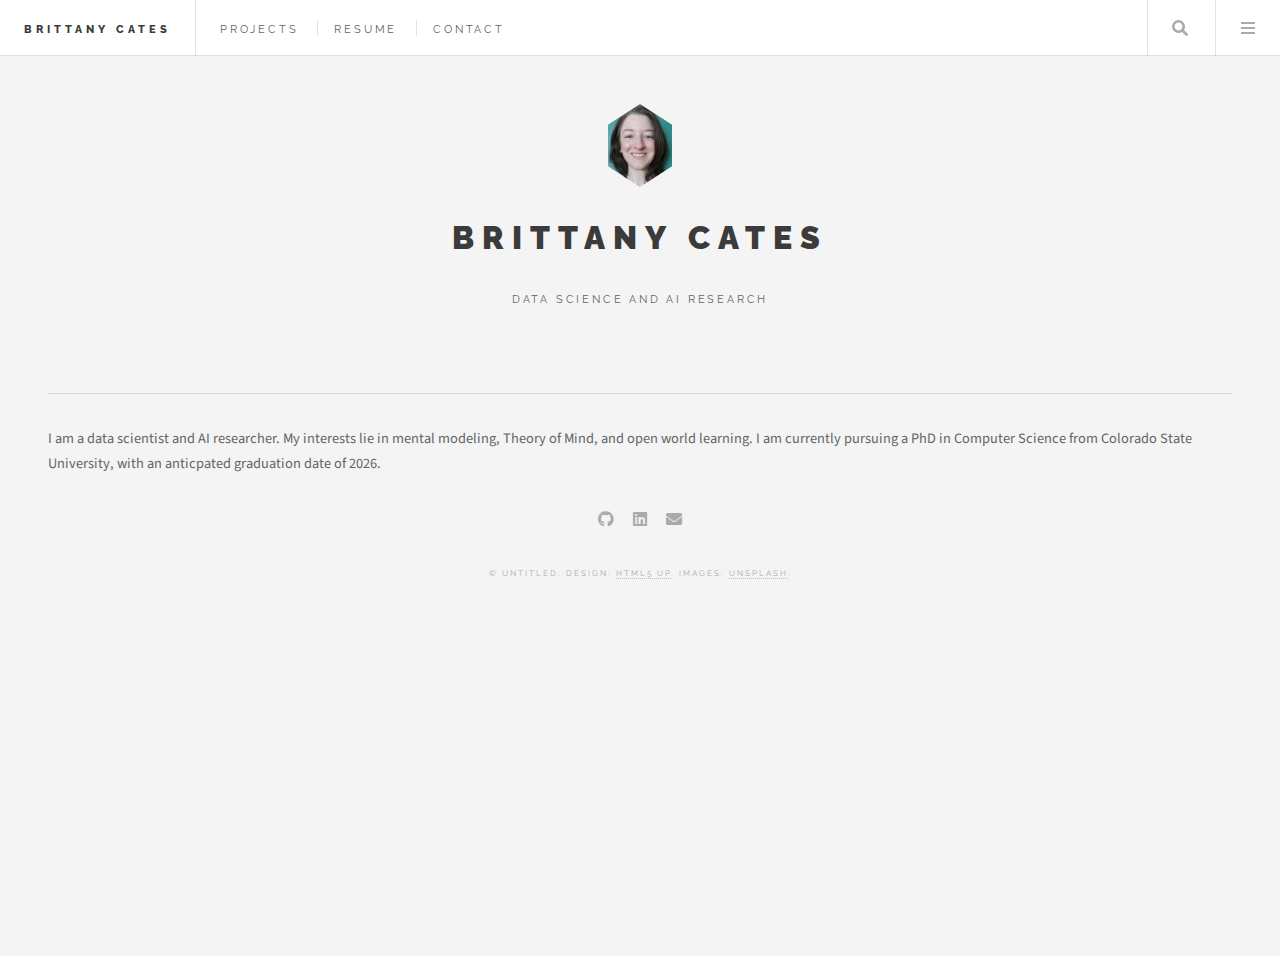
==== commit b712bd99: "Update index.html" ====
--- a/index.html
+++ b/index.html
@@ -517,7 +517,7 @@
 
 						<!-- Intro -->
 							<section id="intro">
-								<a href="#" class="logo"><img src="images/logo.jpg" alt="" /></a>
+								<a href="www.linkedin.com/in/brittanylcates/" class="logo"><img src="images/Headshot_cropped.jpg" alt="" /></a>
 								<header>
 									<h2>Brittany Cates</h2>
 									<p>Data Science and AI Research <a href="http://html5up.net"></a></p>
@@ -658,7 +658,7 @@
 									<li><a href="#" class="icon solid fa-rss"><span class="label">RSS</span></a></li>
 									-->
 									<li><a href="https://github.com/blcates" class="icon brands fa-github" target="_blank"><span class="label">RSS</span></a></li>
-									<li><a href="https://www.www.linkedin.com/in/brittanylcates" class="icon brands fa-linkedin" target="_blank"><span class="label">Facebook</span></a></li>
+									<li><a href="https://www.linkedin.com/in/brittanylcates/" class="icon brands fa-linkedin" target="_blank"><span class="label">Facebook</span></a></li>
 									<li><a href="contact.html" class="icon solid fa-envelope"><span class="label">Email</span></a></li>
 									
 								</ul>
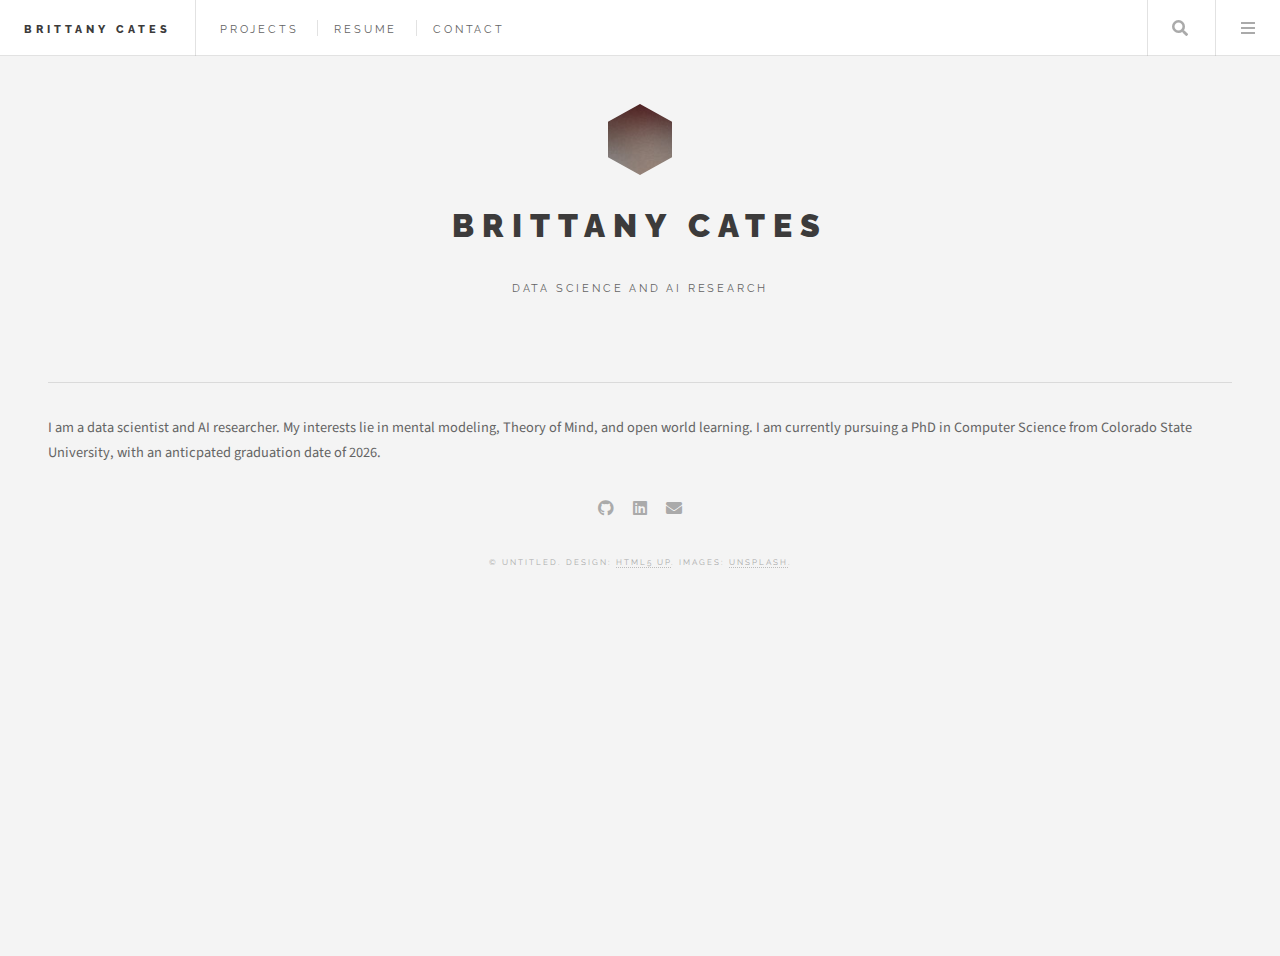
==== commit 671879c3: "Update index.html" ====
--- a/index.html
+++ b/index.html
@@ -517,7 +517,7 @@
 
 						<!-- Intro -->
 							<section id="intro">
-								<a href="www.linkedin.com/in/brittanylcates/" class="logo"><img src="images/Headshot_cropped.jpg" alt="" /></a>
+								<a href="https://www.linkedin.com/in/brittanylcates/" class="logo"><img src="images/logo.jpg" alt="" /></a>
 								<header>
 									<h2>Brittany Cates</h2>
 									<p>Data Science and AI Research <a href="http://html5up.net"></a></p>
